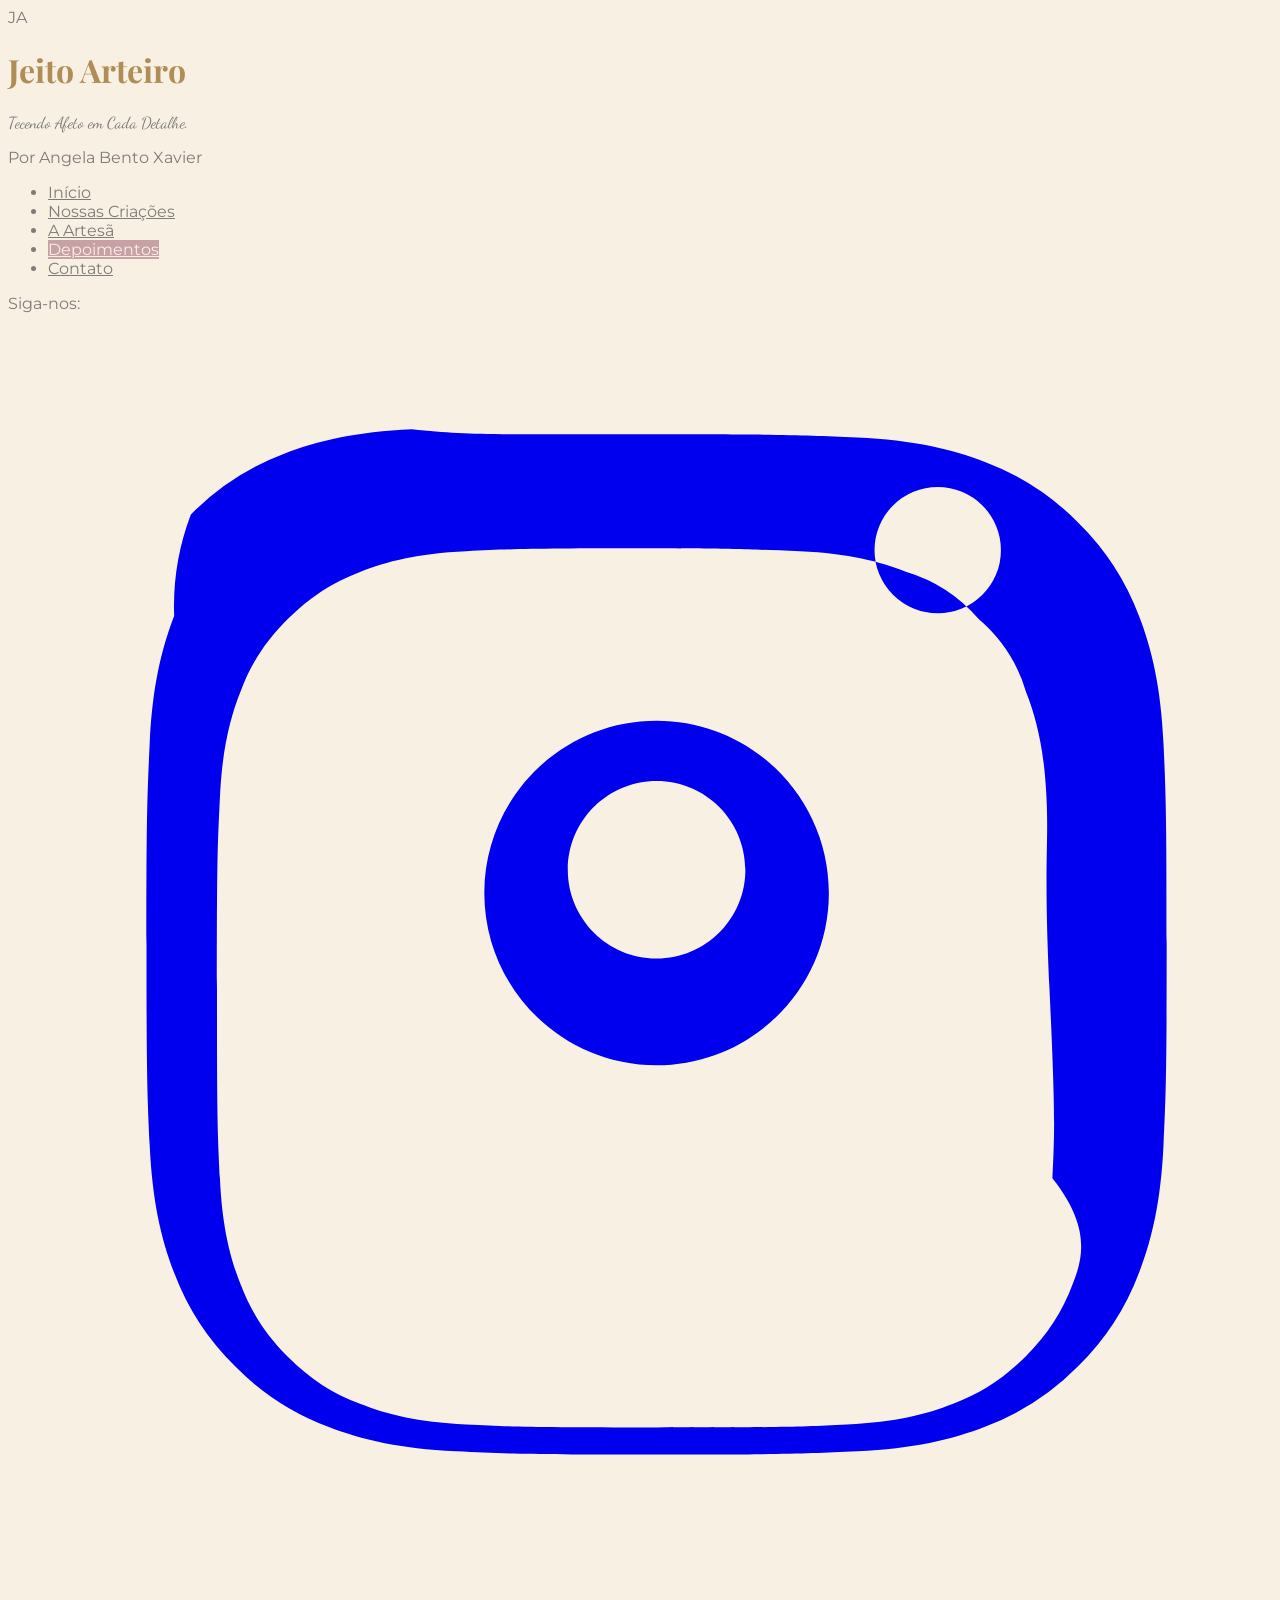
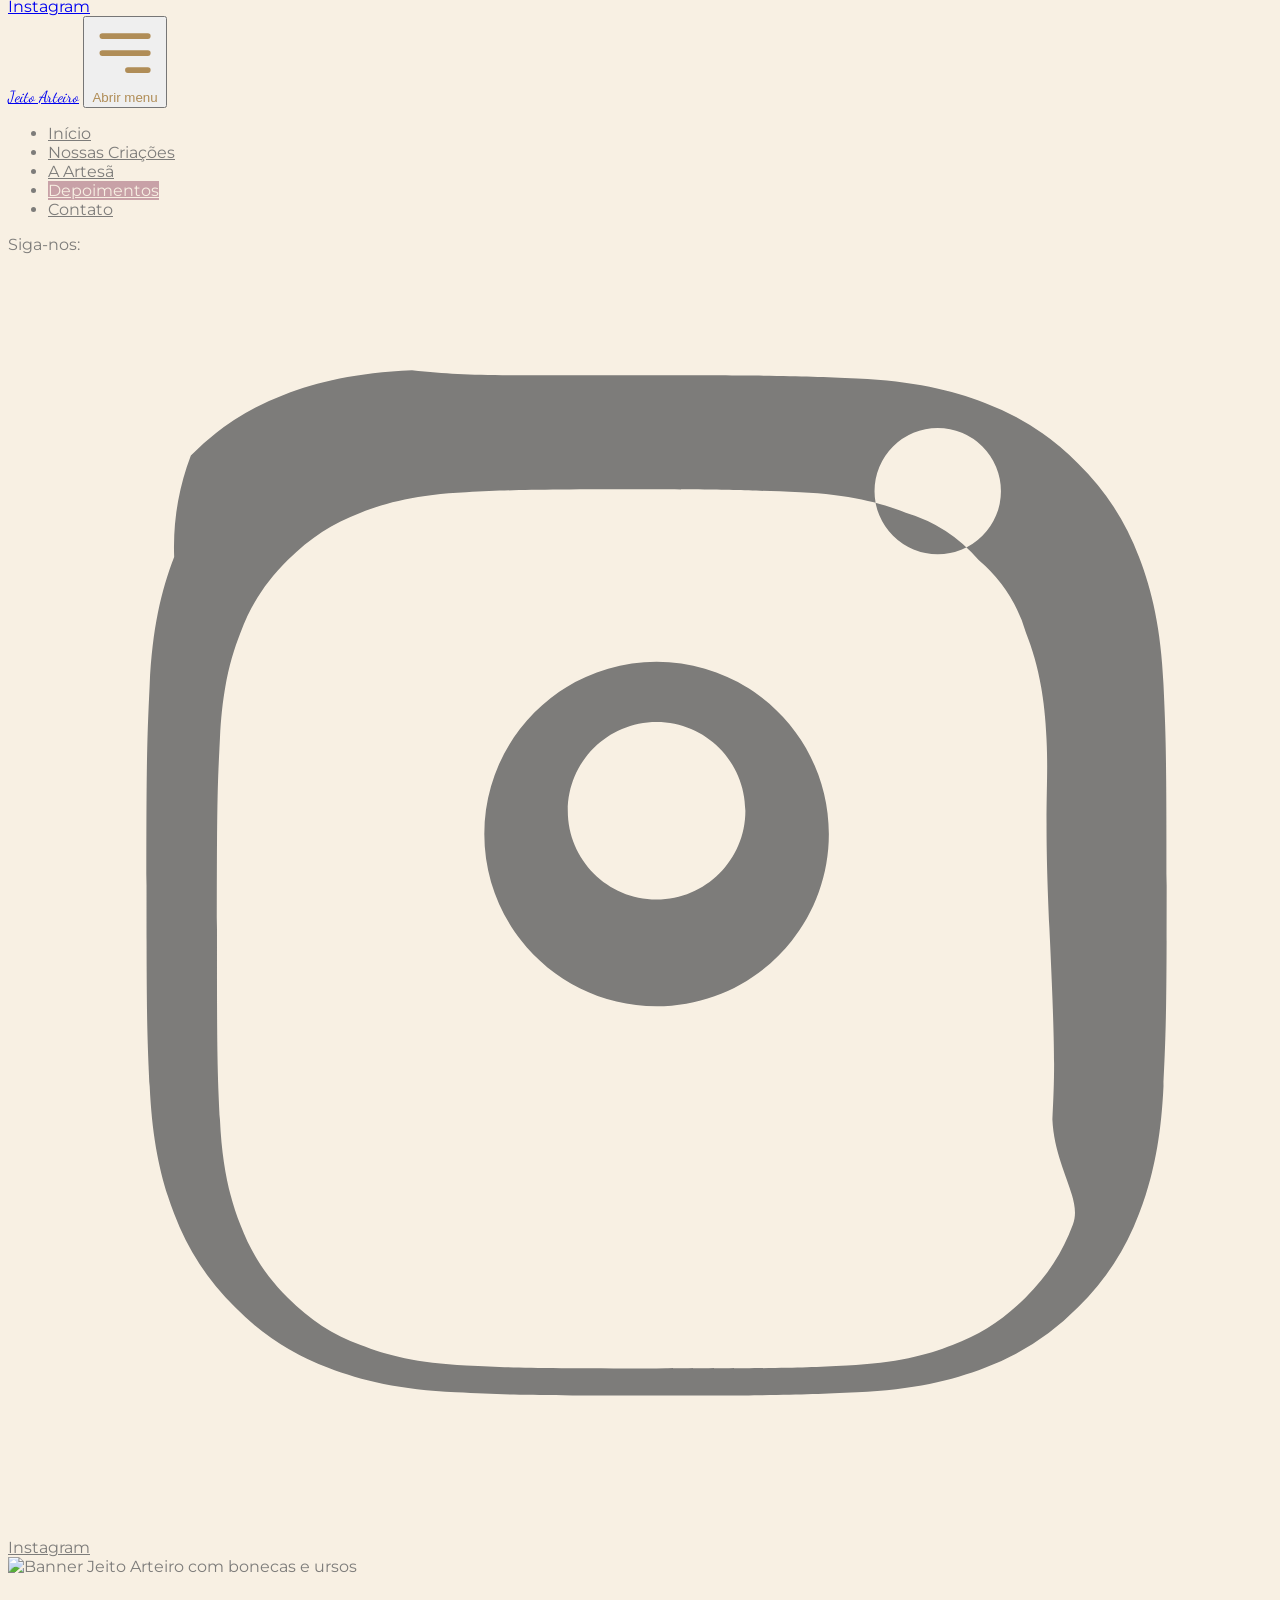
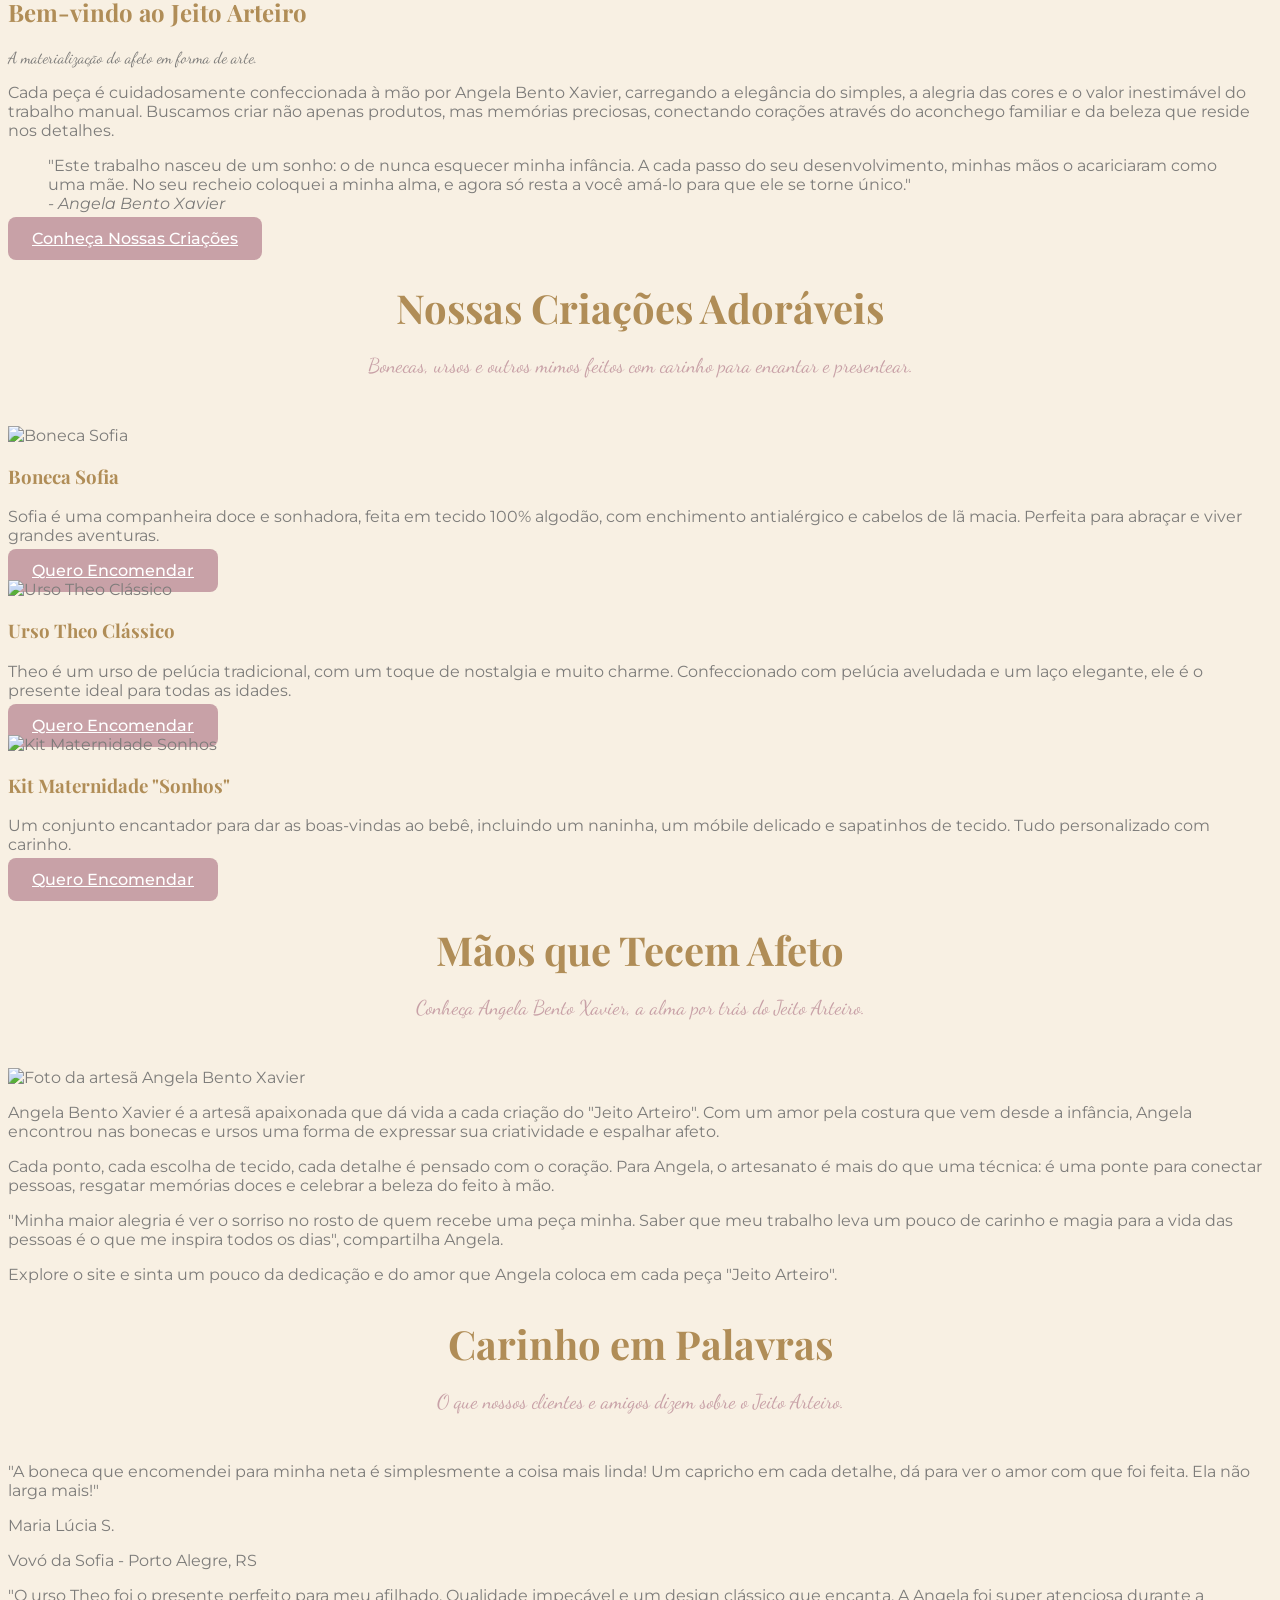
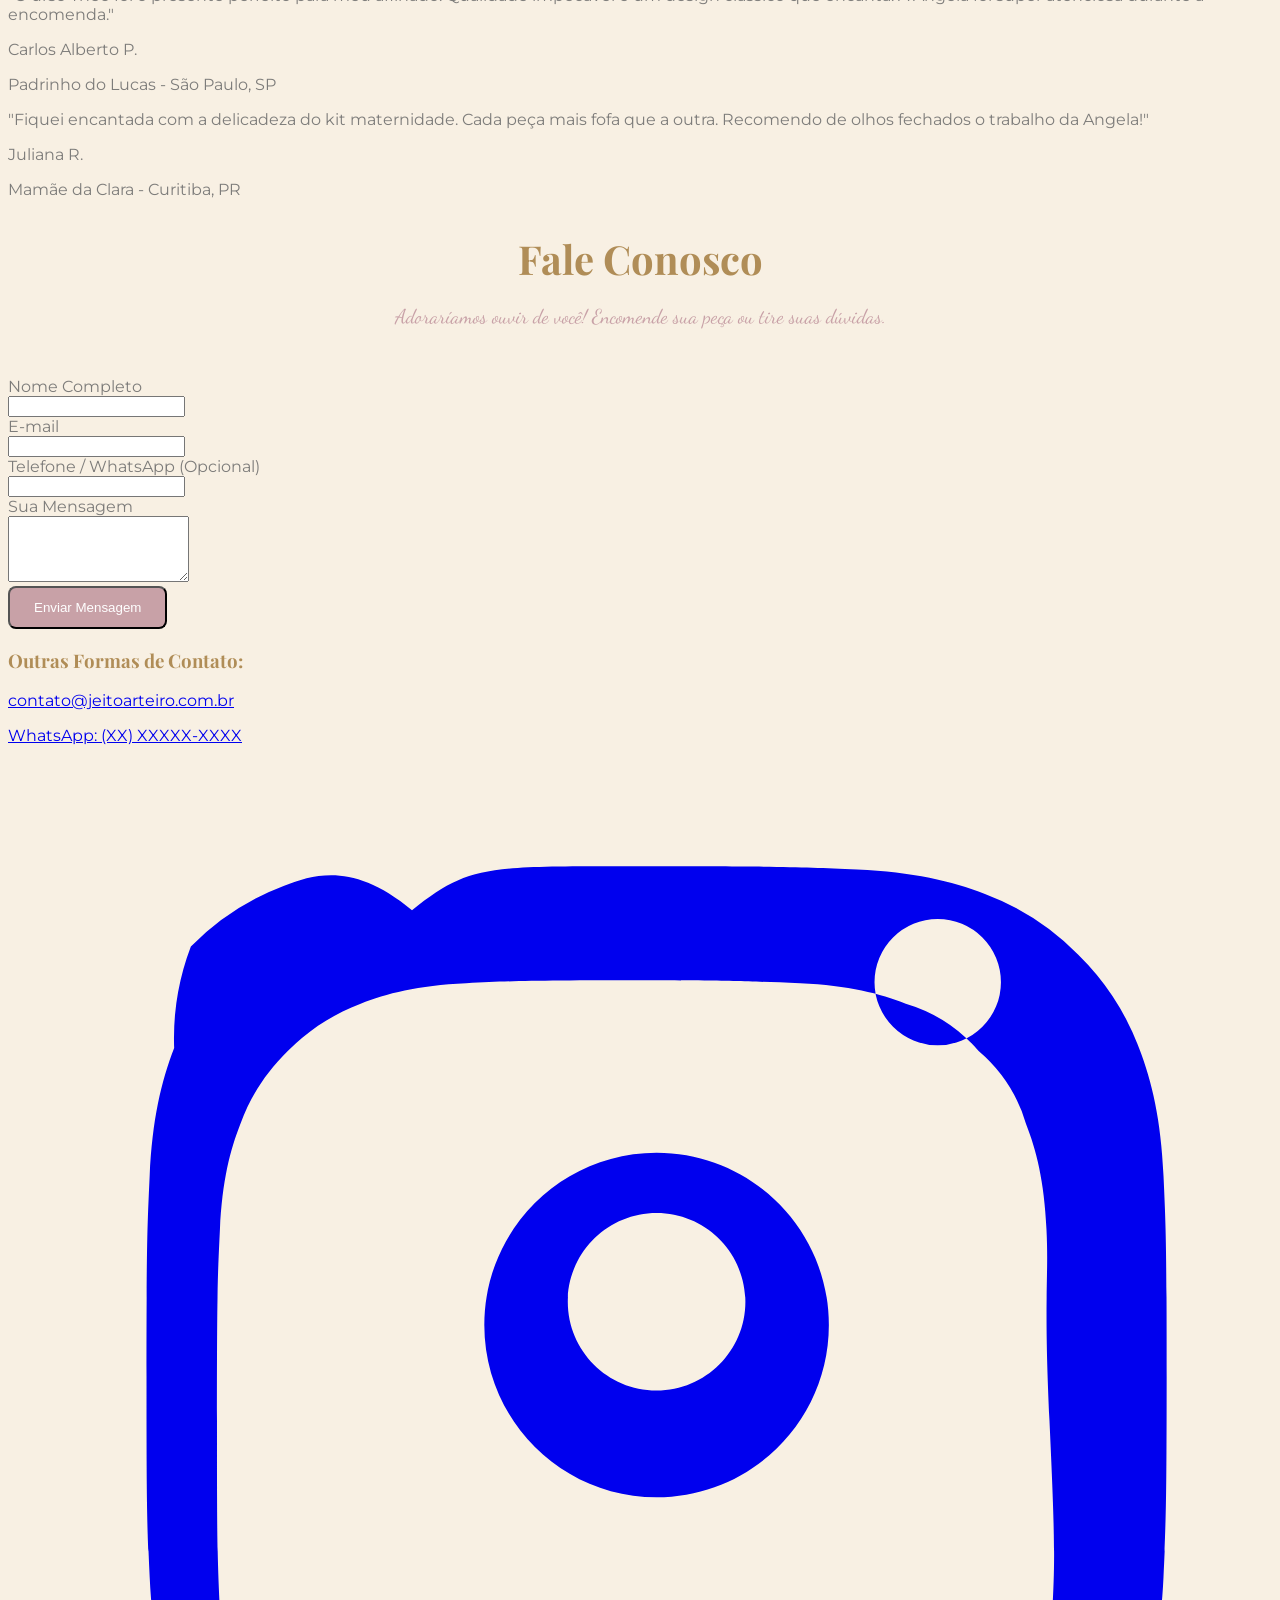
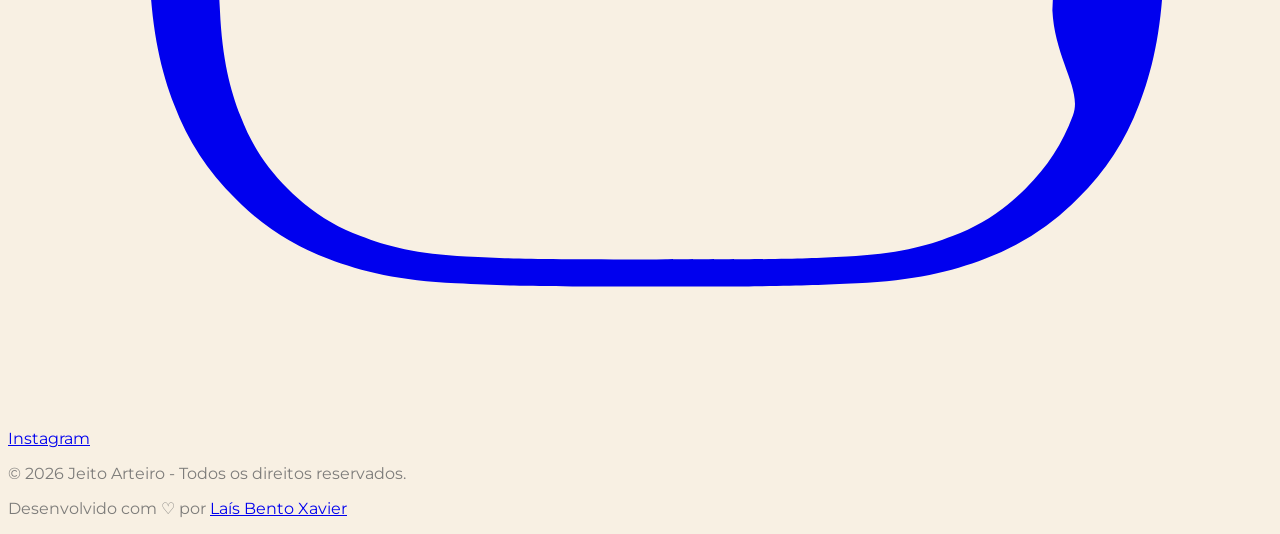
==== index.html @ 5d50281d "Update index.html" ====
<!DOCTYPE html>
<html lang="pt-br" class="scroll-smooth">
<head>
    <meta charset="UTF-8">
    <meta name="viewport" content="width=device-width, initial-scale=1.0">
    <title>Jeito Arteiro - Por Angela Bento Xavier</title>
    <script src="https://cdn.tailwindcss.com"></script>
    <link rel="preconnect" href="https://fonts.googleapis.com">
    <link rel="preconnect" href="https://fonts.gstatic.com" crossorigin>
    <link href="https://fonts.googleapis.com/css2?family=Dancing+Script:wght@400;700&family=Montserrat:wght@300;400;500;700&family=Playfair+Display:ital,wght@0,400;0,700;1,400&display=swap" rel="stylesheet">
    <style>
        body {
            background-color: #F8F0E3; /* Off-White Suave */
            color: #7D7C7A; /* Cinza Aconchegante */
            font-family: 'Montserrat', sans-serif;
        }
        h1, h2, h3, h4, h5, h6 {
            font-family: 'Playfair Display', serif;
            color: #B08D57; /* Dourado Queimado */
        }
        .font-dancing {
            font-family: 'Dancing Script', cursive;
        }
        .active-nav {
            background-color: #C8A1A7; /* Rosa Antigo */
            color: #F8F0E3 !important; /* Off-White Suave para o texto do link ativo */
        }
        .active-nav:hover {
            color: #FFFFFF !important; /* Branco para hover no link ativo */
        }
        nav a {
             color: #7D7C7A; /* Cinza Aconchegante para links do menu */
        }
        nav a:hover {
            background-color: #E1C5C8; /* Um tom mais claro de Rosa Antigo para hover */
            color: #FFFFFF; /* Branco para texto do link em hover */
        }
        .btn-primary {
            background-color: #C8A1A7; /* Rosa Antigo */
            color: #FFFFFF;
            padding: 0.75rem 1.5rem;
            border-radius: 0.5rem;
            transition: background-color 0.3s ease;
            font-weight: 500;
        }
        .btn-primary:hover {
            background-color: #B08D57; /* Dourado Queimado */
        }
        .section-title {
            font-size: 2.5rem; /* 40px */
            font-weight: bold;
            text-align: center;
            margin-bottom: 1rem; /* 16px */
        }
        .section-subtitle {
            font-size: 1.25rem; /* 20px */
            text-align: center;
            max-width: 42rem; /* max-w-2xl */
            margin-left: auto;
            margin-right: auto;
            margin-bottom: 3rem; /* 48px */
            color: #C8A1A7; /* Rosa Antigo para subtítulos */
            font-family: 'Dancing Script', cursive;
        }
        /* Estilo para o botão do menu mobile */
        #mobile-menu-button {
            color: #B08D57; /* Dourado Queimado */
        }
    </style>
</head>
<body class="flex flex-col min-h-screen">

    <header class="bg-[#F8F0E3] shadow-lg fixed top-0 left-0 w-64 h-screen p-5 hidden lg:flex lg:flex-col z-50">
        <div class="text-center mb-8">
            <div class="w-24 h-24 bg-[#C8A1A7] rounded-full flex items-center justify-center mx-auto mb-2">
                <span class="text-4xl font-bold text-white font-serif">JA</span>
            </div>
            <h1 class="text-3xl font-bold text-[#B08D57]">Jeito Arteiro</h1>
            <p class="text-sm text-[#7D7C7A] font-dancing">Tecendo Afeto em Cada Detalhe.</p>
            <p class="text-xs text-[#C8A1A7]">Por Angela Bento Xavier</p>
        </div>

        <nav id="desktop-nav" class="flex-grow">
            <ul class="space-y-2">
                <li><a href="#inicio" class="block py-2.5 px-4 rounded-lg transition-all duration-300">Início</a></li>
                <li><a href="#criacoes" class="block py-2.5 px-4 rounded-lg transition-all duration-300">Nossas Criações</a></li>
                <li><a href="#a-artesa" class="block py-2.5 px-4 rounded-lg transition-all duration-300">A Artesã</a></li>
                <li><a href="#depoimentos" class="block py-2.5 px-4 rounded-lg transition-all duration-300">Depoimentos</a></li>
                <li><a href="#contato" class="block py-2.5 px-4 rounded-lg transition-all duration-300">Contato</a></li>
            </ul>
        </nav>

        <div class="mt-auto text-center">
            <p class="text-xs text-[#7D7C7A] mb-2">Siga-nos:</p>
            <div class="flex justify-center space-x-3">
                <a href="#" target="_blank" class="text-[#C8A1A7] hover:text-[#B08D57]">
                    <svg class="w-6 h-6" fill="currentColor" viewBox="0 0 24 24" aria-hidden="true"><path fill-rule="evenodd" d="M12.315 2c2.43 0 2.784.013 3.808.06 1.064.049 1.791.218 2.427.465a4.902 4.902 0 011.772 1.153 4.902 4.902 0 011.153 1.772c.247.636.416 1.363.465 2.427.048 1.024.06 1.378.06 3.808s-.012 2.784-.06 3.808c-.049 1.064-.218 1.791-.465 2.427a4.902 4.902 0 01-1.153 1.772 4.902 4.902 0 01-1.772 1.153c-.636.247-1.363.416-2.427.465-1.024.048-1.378.06-3.808.06s-2.784-.012-3.808-.06c-1.064-.049-1.791-.218-2.427-.465a4.902 4.902 0 01-1.772-1.153 4.902 4.902 0 01-1.153-1.772c-.247-.636-.416-1.363-.465-2.427-.048-1.024-.06-1.378-.06-3.808s.012-2.784.06-3.808c.049-1.064.218-1.791.465-2.427A4.902 4.902 0 013.472 3.522a4.902 4.902 0 011.772-1.153c.636-.247 1.363-.416 2.427-.465C8.7 2.013 9.054 2 11.485 2h.83zm0 2.163c-2.387 0-2.674.01-3.615.056-.926.042-1.517.196-2.004.388-.533.204-.96.476-1.384.9s-.702.851-.9 1.384c-.192.487-.346 1.078-.388 2.004-.046.941-.056 1.228-.056 3.615s.01 2.674.056 3.615c.042.926.196 1.517.388 2.004.204.533.476.96.9 1.384s.851.702 1.384.9c.487.192 1.078.346 2.004.388.941.046 1.228.056 3.615.056s2.674-.01 3.615-.056c.926-.042 1.517-.196 2.004-.388.533-.204.96-.476 1.384-.9s.702-.851.9-1.384c.192-.487.346-1.078-.388-2.004.046-.941.056-1.228-.056-3.615s-.01-2.674-.056-3.615c-.042-.926-.196-1.517-.388-2.004a2.904 2.904 0 00-.9-1.384 2.904 2.904 0 00-1.384-.9c-.487-.192-1.078-.346-2.004-.388C13.754 4.172 13.47 4.163 11.085 4.163h.83zm0 9.817c-1.807 0-3.271-1.464-3.271-3.271s1.464-3.271 3.271-3.271 3.271 1.464 3.271 3.271-1.464 3.271-3.271 3.271zm0-5.398c-.93 0-1.686.756-1.686 1.686s.756 1.686 1.686 1.686 1.686-.756 1.686-1.686-.756-1.686-1.686-1.686zm5.338-3.183a1.2 1.2 0 110-2.4 1.2 1.2 0 010 2.4z" clip-rule="evenodd" /></svg>
                    <span class="sr-only">Instagram</span>
                </a>
                </div>
        </div>
    </header>

    <div class="lg:hidden fixed top-0 left-0 right-0 bg-[#F8F0E3] shadow-md p-4 flex justify-between items-center z-50">
        <a href="#inicio" class="text-2xl font-bold text-[#B08D57] font-dancing">Jeito Arteiro</a>
        <button id="mobile-menu-button" class="p-2 rounded-md focus:outline-none focus:ring-2 focus:ring-inset focus:ring-[#C8A1A7]">
            <svg class="h-6 w-6" stroke="currentColor" fill="none" viewBox="0 0 24 24">
                <path stroke-linecap="round" stroke-linejoin="round" stroke-width="2" d="M4 6h16M4 12h16m-7 6h7" />
            </svg>
            <span class="sr-only">Abrir menu</span>
        </button>
    </div>

    <nav id="mobile-menu" class="hidden lg:hidden fixed inset-0 bg-[#F8F0E3]/95 backdrop-blur-sm z-40 pt-20">
        <ul class="space-y-3 px-5">
            <li><a href="#inicio" class="block text-lg py-2 px-4 rounded-lg hover:bg-[#C8A1A7] hover:text-white">Início</a></li>
            <li><a href="#criacoes" class="block text-lg py-2 px-4 rounded-lg hover:bg-[#C8A1A7] hover:text-white">Nossas Criações</a></li>
            <li><a href="#a-artesa" class="block text-lg py-2 px-4 rounded-lg hover:bg-[#C8A1A7] hover:text-white">A Artesã</a></li>
            <li><a href="#depoimentos" class="block text-lg py-2 px-4 rounded-lg hover:bg-[#C8A1A7] hover:text-white">Depoimentos</a></li>
            <li><a href="#contato" class="block text-lg py-2 px-4 rounded-lg hover:bg-[#C8A1A7] hover:text-white">Contato</a></li>
        </ul>
        <div class="absolute bottom-10 left-0 right-0 text-center">
            <p class="text-xs text-[#7D7C7A] mb-2">Siga-nos:</p>
            <div class="flex justify-center space-x-4">
                <a href="#" target="_blank" class="text-[#C8A1A7] hover:text-[#B08D57]">
                    <svg class="w-7 h-7" fill="currentColor" viewBox="0 0 24 24" aria-hidden="true"><path fill-rule="evenodd" d="M12.315 2c2.43 0 2.784.013 3.808.06 1.064.049 1.791.218 2.427.465a4.902 4.902 0 011.772 1.153 4.902 4.902 0 011.153 1.772c.247.636.416 1.363.465 2.427.048 1.024.06 1.378.06 3.808s-.012 2.784-.06 3.808c-.049 1.064-.218 1.791-.465 2.427a4.902 4.902 0 01-1.153 1.772 4.902 4.902 0 01-1.772 1.153c-.636.247-1.363.416-2.427.465-1.024.048-1.378.06-3.808.06s-2.784-.012-3.808-.06c-1.064-.049-1.791-.218-2.427-.465a4.902 4.902 0 01-1.772-1.153 4.902 4.902 0 01-1.153-1.772c-.247-.636-.416-1.363-.465-2.427-.048-1.024-.06-1.378-.06-3.808s.012-2.784.06-3.808c.049-1.064.218-1.791.465-2.427A4.902 4.902 0 013.472 3.522a4.902 4.902 0 011.772-1.153c.636-.247 1.363-.416 2.427-.465C8.7 2.013 9.054 2 11.485 2h.83zm0 2.163c-2.387 0-2.674.01-3.615.056-.926.042-1.517.196-2.004.388-.533.204-.96.476-1.384.9s-.702.851-.9 1.384c-.192.487-.346 1.078-.388 2.004-.046.941-.056 1.228-.056 3.615s.01 2.674.056 3.615c.042.926.196 1.517.388 2.004.204.533.476.96.9 1.384s.851.702 1.384.9c.487.192 1.078.346 2.004.388.941.046 1.228.056 3.615.056s2.674-.01 3.615-.056c.926-.042 1.517-.196 2.004-.388.533-.204.96-.476 1.384-.9s.702-.851.9-1.384c.192-.487-.346-1.078-.388-2.004.046-.941.056-1.228-.056-3.615s-.01-2.674-.056-3.615c-.042-.926-.196-1.517-.388-2.004a2.904 2.904 0 00-.9-1.384 2.904 2.904 0 00-1.384-.9c-.487-.192-1.078-.346-2.004-.388C13.754 4.172 13.47 4.163 11.085 4.163h.83zm0 9.817c-1.807 0-3.271-1.464-3.271-3.271s1.464-3.271 3.271-3.271 3.271 1.464 3.271 3.271-1.464 3.271-3.271 3.271zm0-5.398c-.93 0-1.686.756-1.686 1.686s.756 1.686 1.686 1.686 1.686-.756 1.686-1.686-.756-1.686-1.686-1.686zm5.338-3.183a1.2 1.2 0 110-2.4 1.2 1.2 0 010 2.4z" clip-rule="evenodd" /></svg>
                    <span class="sr-only">Instagram</span>
                </a>
            </div>
        </div>
    </nav>

    <main class="flex-1 lg:ml-64 pt-20 lg:pt-10 p-4 md:p-10">

        <section id="inicio" class="min-h-screen flex flex-col justify-center items-center text-center py-16">
            <div class="max-w-3xl">
                <img src="https://placehold.co/800x400/FADCD9/B08D57?text=Banner+Jeito+Arteiro" alt="Banner Jeito Arteiro com bonecas e ursos" class="w-full max-w-xl mx-auto rounded-lg shadow-xl mb-10">

                <h2 class="text-5xl md:text-6xl font-bold text-[#B08D57]">Bem-vindo ao Jeito Arteiro</h2>
                <p class="text-2xl md:text-3xl text-[#C8A1A7] mt-4 font-dancing">A materialização do afeto em forma de arte.</p>
                <p class="mt-8 text-lg leading-relaxed">
                    Cada peça é cuidadosamente confeccionada à mão por Angela Bento Xavier, carregando a elegância do simples, a alegria das cores e o valor inestimável do trabalho manual. Buscamos criar não apenas produtos, mas memórias preciosas, conectando corações através do aconchego familiar e da beleza que reside nos detalhes.
                </p>
                <blockquote class="mt-8 text-lg italic leading-relaxed border-l-4 border-[#C8A1A7] pl-4">
                    "Este trabalho nasceu de um sonho: o de nunca esquecer minha infância. A cada passo do seu desenvolvimento, minhas mãos o acariciaram como uma mãe. No seu recheio coloquei a minha alma, e agora só resta a você amá-lo para que ele se torne único." <br> <cite class="font-semibold not-italic">- Angela Bento Xavier</cite>
                </blockquote>
                <div class="mt-12">
                    <a href="#criacoes" class="btn-primary">Conheça Nossas Criações</a>
                </div>
            </div>
        </section>
        
        <section id="criacoes" class="py-20 bg-white/50 rounded-xl">
            <div class="container mx-auto px-4">
                <h2 class="section-title">Nossas Criações Adoráveis</h2>
                <p class="section-subtitle">Bonecas, ursos e outros mimos feitos com carinho para encantar e presentear.</p>
                
                <div class="grid grid-cols-1 sm:grid-cols-2 lg:grid-cols-3 gap-8">
                    <div class="group bg-white p-6 rounded-xl shadow-lg hover:shadow-2xl transition-all duration-300 flex flex-col">
                        <img src="https://placehold.co/400x300/FADCD9/7D7C7A?text=Boneca+Sofia" alt="Boneca Sofia" class="w-full h-64 object-cover rounded-lg mb-4">
                        <h3 class="text-2xl font-bold text-[#B08D57] mb-2">Boneca Sofia</h3>
                        <p class="text-sm text-[#7D7C7A] leading-relaxed flex-grow mb-4">
                            Sofia é uma companheira doce e sonhadora, feita em tecido 100% algodão, com enchimento antialérgico e cabelos de lã macia. Perfeita para abraçar e viver grandes aventuras.
                        </p>
                        <a href="#contato" class="btn-primary text-center mt-auto">Quero Encomendar</a>
                    </div>

                    <div class="group bg-white p-6 rounded-xl shadow-lg hover:shadow-2xl transition-all duration-300 flex flex-col">
                        <img src="https://placehold.co/400x300/B2C2B3/7D7C7A?text=Urso+Theo" alt="Urso Theo Clássico" class="w-full h-64 object-cover rounded-lg mb-4">
                        <h3 class="text-2xl font-bold text-[#B08D57] mb-2">Urso Theo Clássico</h3>
                        <p class="text-sm text-[#7D7C7A] leading-relaxed flex-grow mb-4">
                            Theo é um urso de pelúcia tradicional, com um toque de nostalgia e muito charme. Confeccionado com pelúcia aveludada e um laço elegante, ele é o presente ideal para todas as idades.
                        </p>
                        <a href="#contato" class="btn-primary text-center mt-auto">Quero Encomendar</a>
                    </div>

                    <div class="group bg-white p-6 rounded-xl shadow-lg hover:shadow-2xl transition-all duration-300 flex flex-col">
                        <img src="https://placehold.co/400x300/C8A1A7/FFFFFF?text=Kit+Bebê" alt="Kit Maternidade Sonhos" class="w-full h-64 object-cover rounded-lg mb-4">
                        <h3 class="text-2xl font-bold text-[#B08D57] mb-2">Kit Maternidade "Sonhos"</h3>
                        <p class="text-sm text-[#7D7C7A] leading-relaxed flex-grow mb-4">
                           Um conjunto encantador para dar as boas-vindas ao bebê, incluindo um naninha, um móbile delicado e sapatinhos de tecido. Tudo personalizado com carinho.
                        </p>
                        <a href="#contato" class="btn-primary text-center mt-auto">Quero Encomendar</a>
                    </div>
                    </div>
            </div>
        </section>

        <section id="a-artesa" class="py-20">
            <div class="container mx-auto px-4">
                <h2 class="section-title">Mãos que Tecem Afeto</h2>
                <p class="section-subtitle">Conheça Angela Bento Xavier, a alma por trás do Jeito Arteiro.</p>
                
                <div class="flex flex-col lg:flex-row items-center gap-10">
                    <div class="lg:w-1/3">
                        <img src="https://placehold.co/400x500/E1C5C8/7D7C7A?text=Angela+Xavier" alt="Foto da artesã Angela Bento Xavier" class="rounded-xl shadow-xl w-full max-w-sm mx-auto">
                    </div>
                    <div class="lg:w-2/3 text-lg leading-relaxed">
                        <p class="mb-4">
                            Angela Bento Xavier é a artesã apaixonada que dá vida a cada criação do "Jeito Arteiro". Com um amor pela costura que vem desde a infância, Angela encontrou nas bonecas e ursos uma forma de expressar sua criatividade e espalhar afeto.
                        </p>
                        <p class="mb-4">
                            Cada ponto, cada escolha de tecido, cada detalhe é pensado com o coração. Para Angela, o artesanato é mais do que uma técnica: é uma ponte para conectar pessoas, resgatar memórias doces e celebrar a beleza do feito à mão.
                        </p>
                        <p class="mb-4">
                            "Minha maior alegria é ver o sorriso no rosto de quem recebe uma peça minha. Saber que meu trabalho leva um pouco de carinho e magia para a vida das pessoas é o que me inspira todos os dias", compartilha Angela.
                        </p>
                        <p>
                            Explore o site e sinta um pouco da dedicação e do amor que Angela coloca em cada peça "Jeito Arteiro".
                        </p>
                    </div>
                </div>
            </div>
        </section>

        <section id="depoimentos" class="py-20 bg-white/50 rounded-xl">
            <div class="container mx-auto px-4">
                <h2 class="section-title">Carinho em Palavras</h2>
                <p class="section-subtitle">O que nossos clientes e amigos dizem sobre o Jeito Arteiro.</p>

                <div class="grid grid-cols-1 md:grid-cols-2 lg:grid-cols-3 gap-8">
                    <div class="bg-white p-8 rounded-xl shadow-lg text-center">
                        <p class="text-lg italic text-[#7D7C7A] mb-6">
                            "A boneca que encomendei para minha neta é simplesmente a coisa mais linda! Um capricho em cada detalhe, dá para ver o amor com que foi feita. Ela não larga mais!"
                        </p>
                        <p class="font-semibold text-[#B08D57]">Maria Lúcia S.</p>
                        <p class="text-sm text-[#C8A1A7]">Vovó da Sofia - Porto Alegre, RS</p>
                    </div>

                    <div class="bg-white p-8 rounded-xl shadow-lg text-center">
                        <p class="text-lg italic text-[#7D7C7A] mb-6">
                            "O urso Theo foi o presente perfeito para meu afilhado. Qualidade impecável e um design clássico que encanta. A Angela foi super atenciosa durante a encomenda."
                        </p>
                        <p class="font-semibold text-[#B08D57]">Carlos Alberto P.</p>
                        <p class="text-sm text-[#C8A1A7]">Padrinho do Lucas - São Paulo, SP</p>
                    </div>

                    <div class="bg-white p-8 rounded-xl shadow-lg text-center">
                        <p class="text-lg italic text-[#7D7C7A] mb-6">
                            "Fiquei encantada com a delicadeza do kit maternidade. Cada peça mais fofa que a outra. Recomendo de olhos fechados o trabalho da Angela!"
                        </p>
                        <p class="font-semibold text-[#B08D57]">Juliana R.</p>
                        <p class="text-sm text-[#C8A1A7]">Mamãe da Clara - Curitiba, PR</p>
                    </div>
                     </div>
            </div>
        </section>

        <section id="contato" class="py-20">
            <div class="container mx-auto px-4">
                <h2 class="section-title">Fale Conosco</h2>
                <p class="section-subtitle">Adoraríamos ouvir de você! Encomende sua peça ou tire suas dúvidas.</p>

                <div class="max-w-2xl mx-auto bg-white/70 p-8 rounded-xl shadow-xl">
                    <form action="#" method="POST"> <div class="grid grid-cols-1 gap-y-6 gap-x-4 sm:grid-cols-2">
                            <div class="sm:col-span-2">
                                <label for="name" class="block text-sm font-medium text-[#B08D57]">Nome Completo</label>
                                <div class="mt-1">
                                    <input type="text" name="name" id="name" autocomplete="name" required class="py-3 px-4 block w-full shadow-sm focus:ring-[#C8A1A7] focus:border-[#C8A1A7] border-gray-300 rounded-md">
                                </div>
                            </div>
                            <div class="sm:col-span-2">
                                <label for="email" class="block text-sm font-medium text-[#B08D57]">E-mail</label>
                                <div class="mt-1">
                                    <input id="email" name="email" type="email" autocomplete="email" required class="py-3 px-4 block w-full shadow-sm focus:ring-[#C8A1A7] focus:border-[#C8A1A7] border-gray-300 rounded-md">
                                </div>
                            </div>
                            <div class="sm:col-span-2">
                                <label for="phone_number" class="block text-sm font-medium text-[#B08D57]">Telefone / WhatsApp (Opcional)</label>
                                <div class="mt-1">
                                    <input type="text" name="phone_number" id="phone_number" autocomplete="tel" class="py-3 px-4 block w-full shadow-sm focus:ring-[#C8A1A7] focus:border-[#C8A1A7] border-gray-300 rounded-md">
                                </div>
                            </div>
                            <div class="sm:col-span-2">
                                <label for="message" class="block text-sm font-medium text-[#B08D57]">Sua Mensagem</label>
                                <div class="mt-1">
                                    <textarea id="message" name="message" rows="4" required class="py-3 px-4 block w-full shadow-sm focus:ring-[#C8A1A7] focus:border-[#C8A1A7] border-gray-300 rounded-md"></textarea>
                                </div>
                            </div>
                        </div>
                        <div class="mt-8 text-right">
                            <button type="submit" class="btn-primary">
                                Enviar Mensagem
                            </button>
                        </div>
                    </form>
                    
                    <div class="mt-12 text-center">
                        <h3 class="text-xl font-semibold text-[#B08D57] mb-3">Outras Formas de Contato:</h3>
                        <p class="text-lg mb-2">
                            <a href="mailto:contato@jeitoarteiro.com.br" class="hover:text-[#C8A1A7]">contato@jeitoarteiro.com.br</a> </p>
                        <p class="text-lg mb-4">
                            <a href="https://wa.me/55XXXXXXXXXXX" target="_blank" class="hover:text-[#C8A1A7]">WhatsApp: (XX) XXXXX-XXXX</a> </p>
                        <div class="flex justify-center space-x-4">
                            <a href="#" target="_blank" class="text-[#C8A1A7] hover:text-[#B08D57]">
                                <svg class="w-8 h-8" fill="currentColor" viewBox="0 0 24 24" aria-hidden="true"><path fill-rule="evenodd" d="M12.315 2c2.43 0 2.784.013 3.808.06 1.064.049 1.791.218 2.427.465a4.902 4.902 0 011.772 1.153 4.902 4.902 0 011.153 1.772c.247.636.416 1.363.465 2.427.048 1.024.06 1.378.06 3.808s-.012 2.784-.06 3.808c-.049 1.064-.218 1.791-.465 2.427a4.902 4.902 0 01-1.153 1.772 4.902 4.902 0 01-1.772 1.153c-.636.247-1.363.416-2.427.465-1.024.048-1.378.06-3.808.06s-2.784-.012-3.808-.06c-1.064-.049-1.791-.218-2.427-.465a4.902 4.902 0 01-1.772-1.153 4.902 4.902 0 01-1.153-1.772c-.247-.636-.416-1.363-.465-2.427-.048-1.024-.06-1.378-.06-3.808s.012-2.784.06-3.808c.049-1.064.218-1.791.465-2.427A4.902 4.902 0 013.472 3.522a4.902 4.902 0 011.772-1.153c.636-.247 1.363-.416 2.427.465C8.7 2.013 9.054 2 11.485 2h.83zm0 2.163c-2.387 0-2.674.01-3.615.056-.926.042-1.517.196-2.004.388-.533.204-.96.476-1.384.9s-.702.851-.9 1.384c-.192.487-.346 1.078-.388 2.004-.046.941-.056 1.228-.056 3.615s.01 2.674.056 3.615c.042.926.196 1.517.388 2.004.204.533.476.96.9 1.384s.851.702 1.384.9c.487.192 1.078.346 2.004.388.941.046 1.228.056 3.615.056s2.674-.01 3.615-.056c.926-.042 1.517-.196 2.004-.388.533-.204.96-.476 1.384-.9s.702-.851.9-1.384c.192-.487-.346-1.078-.388-2.004.046-.941.056-1.228-.056-3.615s-.01-2.674-.056-3.615c-.042-.926-.196-1.517-.388-2.004a2.904 2.904 0 00-.9-1.384 2.904 2.904 0 00-1.384-.9c-.487-.192-1.078-.346-2.004-.388C13.754 4.172 13.47 4.163 11.085 4.163h.83zm0 9.817c-1.807 0-3.271-1.464-3.271-3.271s1.464-3.271 3.271-3.271 3.271 1.464 3.271 3.271-1.464 3.271-3.271 3.271zm0-5.398c-.93 0-1.686.756-1.686 1.686s.756 1.686 1.686 1.686 1.686-.756 1.686-1.686-.756-1.686-1.686-1.686zm5.338-3.183a1.2 1.2 0 110-2.4 1.2 1.2 0 010 2.4z" clip-rule="evenodd" /></svg>
                                <span class="sr-only">Instagram</span>
                            </a>
                             </div>
                    </div>
                </div>
            </div>
        </section>
        
    </main>

    <footer class="bg-[#E1C5C8] text-white text-center p-6 mt-auto">
        <p>&copy; <span id="currentYear"></span> Jeito Arteiro - Todos os direitos reservados.</p>
        <p class="text-sm">Desenvolvido com ♡ por <a href="#" class="underline hover:text-[#B08D57]">Laís Bento Xavier</a></p> </footer>

<script>
document.addEventListener('DOMContentLoaded', () => {
    // Ano atual no rodapé
    document.getElementById('currentYear').textContent = new Date().getFullYear();

    // Lógica para menu ativo com Intersection Observer
    const sections = document.querySelectorAll('main section[id]'); // Seleciona seções com ID dentro do main
    const navLinksDesktop = document.querySelectorAll('#desktop-nav a');
    const navLinksMobile = document.querySelectorAll('#mobile-menu a');

    const observerOptions = {
        root: null, // Observa em relação ao viewport
        rootMargin: '0px',
        threshold: 0.5 // 50% da seção visível
    };

    const activateLink = (id) => {
        navLinksDesktop.forEach(link => {
            link.classList.remove('active-nav');
            if (link.getAttribute('href') === `#${id}`) {
                link.classList.add('active-nav');
            }
        });
        navLinksMobile.forEach(link => {
            link.classList.remove('active-nav'); // Adapte a classe ativa para mobile se necessário
            if (link.getAttribute('href') === `#${id}`) {
                link.classList.add('active-nav');
            }
        });
    };

    const observer = new IntersectionObserver((entries) => {
        entries.forEach(entry => {
            if (entry.isIntersecting) {
                activateLink(entry.target.getAttribute('id'));
            }
        });
    }, observerOptions);

    sections.forEach(section => {
        observer.observe(section);
    });

    // Lógica para abrir/fechar menu mobile
    const mobileMenuButton = document.getElementById('mobile-menu-button');
    const mobileMenu = document.getElementById('mobile-menu');
    const mainContent = document.querySelector('main'); // Para fechar o menu ao clicar no conteúdo

    if (mobileMenuButton && mobileMenu) {
        mobileMenuButton.addEventListener('click', (event) => {
            event.stopPropagation(); // Impede que o clique se propague para o document
            mobileMenu.classList.toggle('hidden');
        });

        // Fecha o menu se clicar em um link dele
        navLinksMobile.forEach(link => {
            link.addEventListener('click', () => {
                mobileMenu.classList.add('hidden');
            });
        });
        
        // Fecha o menu se clicar fora dele (no conteúdo principal ou no documento)
        const closeMenu = () => {
            if (!mobileMenu.classList.contains('hidden')) {
                mobileMenu.classList.add('hidden');
            }
        };
        
        if(mainContent) mainContent.addEventListener('click', closeMenu);
        document.addEventListener('click', (event) => {
            // Verifica se o clique foi fora do menu e fora do botão que o abre
            if (!mobileMenu.contains(event.target) && !mobileMenuButton.contains(event.target)) {
                closeMenu();
            }
        });
    }

    // Remover a lógica do Chart.js e cópia de cores se não for mais usada.
    // Se você decidir manter uma seção de "Identidade da Marca" em algum lugar, pode reativá-los.
    // Por ora, vou comentar para não dar erro se os elementos não existirem.
    /*
    const colorSwatches = document.querySelectorAll('.color-swatch');
    const toast = document.getElementById('toast');
    
    if (colorSwatches.length > 0 && toast) {
        colorSwatches.forEach(swatch => {
            swatch.addEventListener('click', () => {
                const color = swatch.dataset.color;
                // Usando a forma antiga de copiar para o clipboard por causa de restrições do iframe
                const tempInput = document.createElement('input');
                tempInput.style.position = 'absolute';
                tempInput.style.left = '-9999px';
                tempInput.value = color;
                document.body.appendChild(tempInput);
                tempInput.select();
                try {
                    document.execCommand('copy');
                    toast.textContent = `Cor ${color} copiada!`;
                    toast.classList.remove('opacity-0');
                    setTimeout(() => {
                        toast.classList.add('opacity-0');
                    }, 2000);
                } catch (err) {
                    console.error('Falha ao copiar: ', err);
                    toast.textContent = 'Erro ao copiar.';
                    toast.classList.remove('opacity-0');
                     setTimeout(() => {
                        toast.classList.add('opacity-0');
                    }, 2000);
                }
                document.body.removeChild(tempInput);
            });
        });
    }

    const chartElement = document.getElementById('colorChart');
    if (chartElement) {
        const ctx = chartElement.getContext('2d');
        // ... (código do Chart.js) ...
    }
    */
});
</script>
</body>
</html>
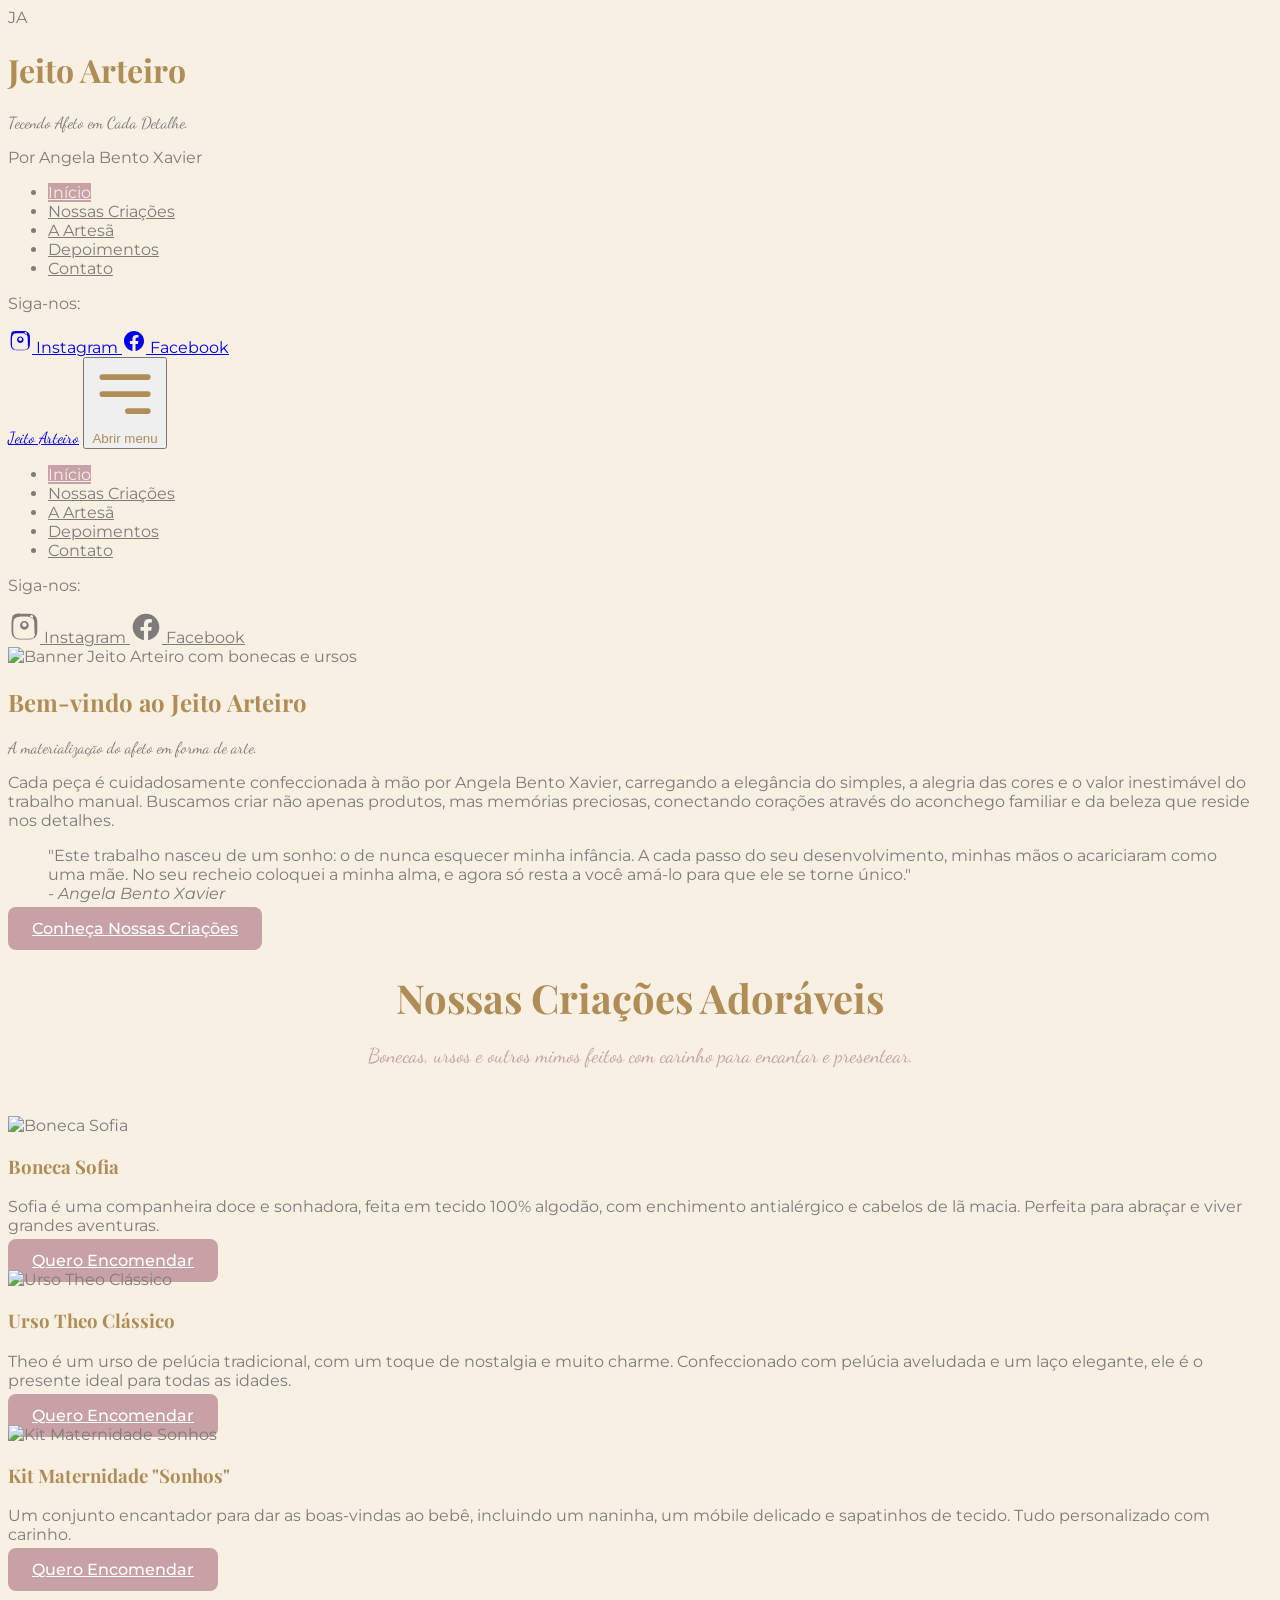
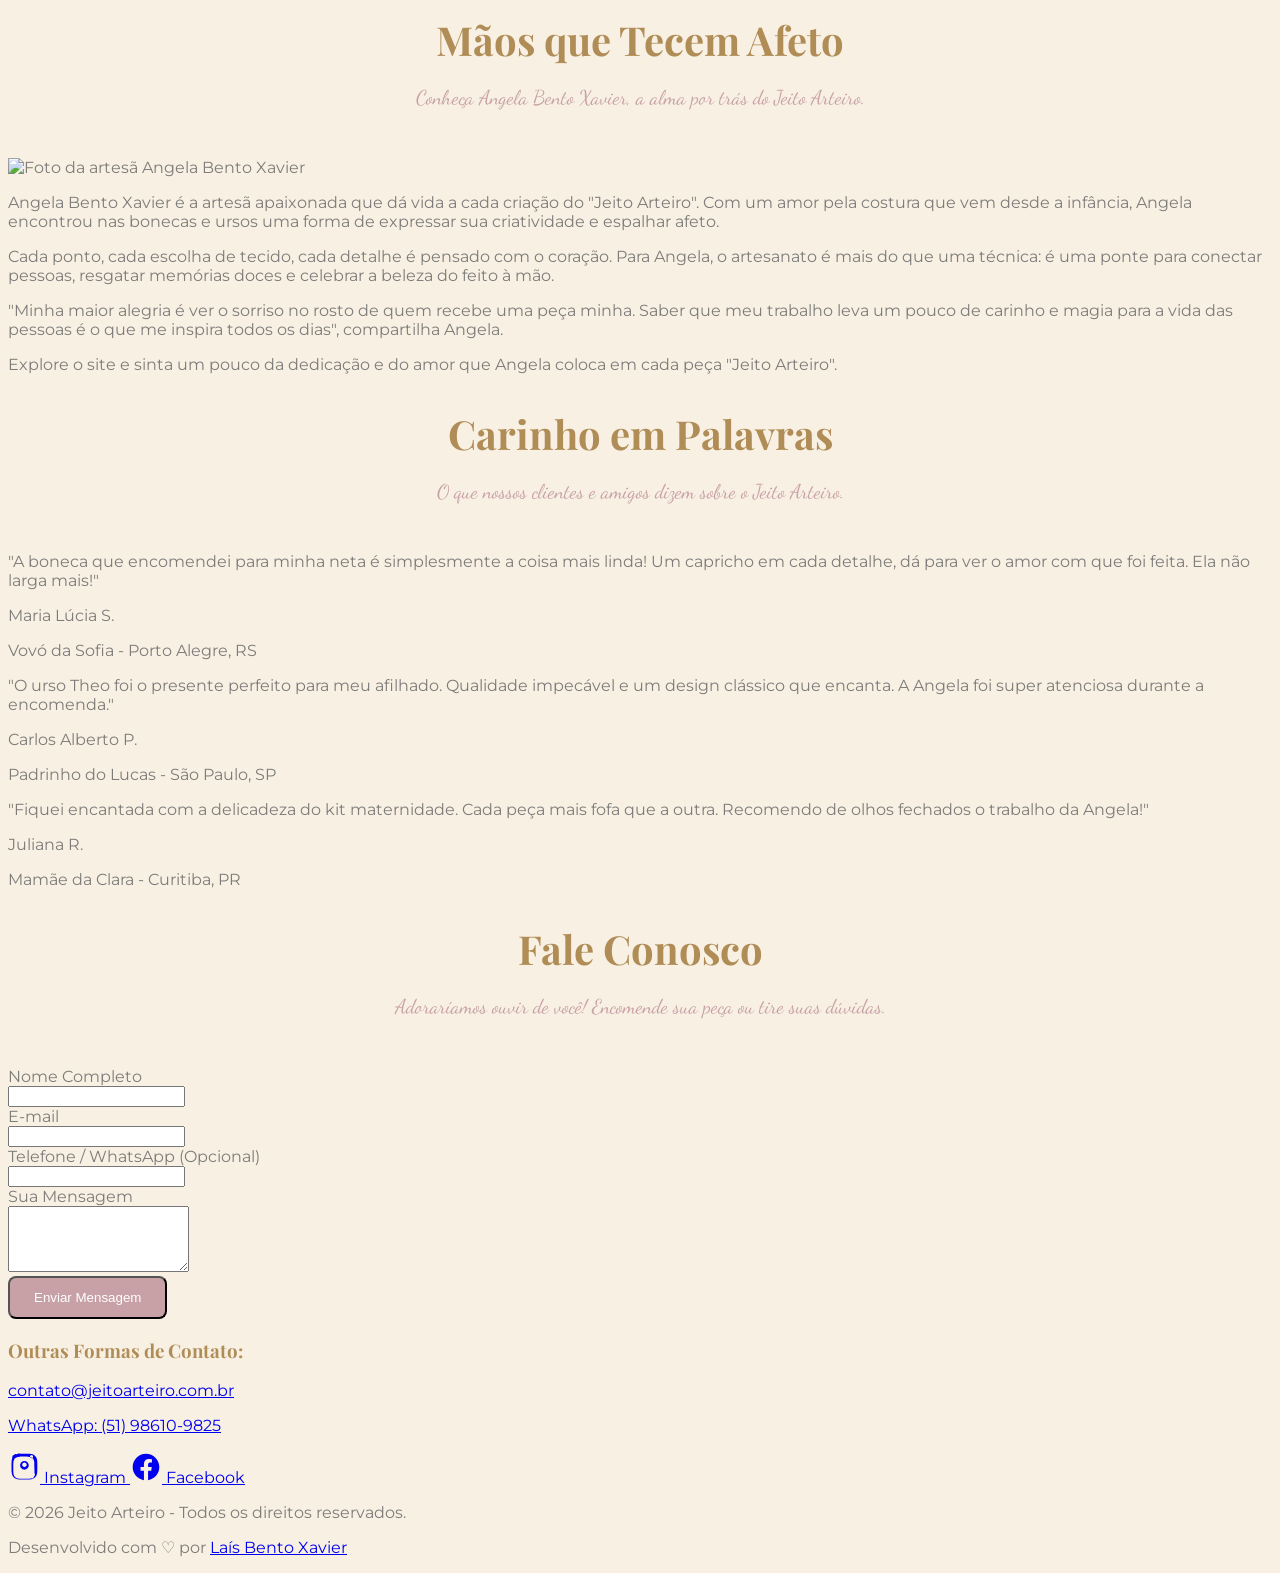
==== commit c1113441: "Update index.html" ====
--- a/index.html
+++ b/index.html
@@ -66,6 +66,14 @@
         #mobile-menu-button {
             color: #B08D57; /* Dourado Queimado */
         }
+        .social-icon svg {
+            width: 1.5rem; /* 24px */
+            height: 1.5rem; /* 24px */
+        }
+        .social-icon-lg svg {
+            width: 2rem; /* 32px */
+            height: 2rem; /* 32px */
+        }
     </style>
 </head>
 <body class="flex flex-col min-h-screen">
@@ -93,17 +101,21 @@
         <div class="mt-auto text-center">
             <p class="text-xs text-[#7D7C7A] mb-2">Siga-nos:</p>
             <div class="flex justify-center space-x-3">
-                <a href="#" target="_blank" class="text-[#C8A1A7] hover:text-[#B08D57]">
-                    <svg class="w-6 h-6" fill="currentColor" viewBox="0 0 24 24" aria-hidden="true"><path fill-rule="evenodd" d="M12.315 2c2.43 0 2.784.013 3.808.06 1.064.049 1.791.218 2.427.465a4.902 4.902 0 011.772 1.153 4.902 4.902 0 011.153 1.772c.247.636.416 1.363.465 2.427.048 1.024.06 1.378.06 3.808s-.012 2.784-.06 3.808c-.049 1.064-.218 1.791-.465 2.427a4.902 4.902 0 01-1.153 1.772 4.902 4.902 0 01-1.772 1.153c-.636.247-1.363.416-2.427.465-1.024.048-1.378.06-3.808.06s-2.784-.012-3.808-.06c-1.064-.049-1.791-.218-2.427-.465a4.902 4.902 0 01-1.772-1.153 4.902 4.902 0 01-1.153-1.772c-.247-.636-.416-1.363-.465-2.427-.048-1.024-.06-1.378-.06-3.808s.012-2.784.06-3.808c.049-1.064.218-1.791.465-2.427A4.902 4.902 0 013.472 3.522a4.902 4.902 0 011.772-1.153c.636-.247 1.363-.416 2.427-.465C8.7 2.013 9.054 2 11.485 2h.83zm0 2.163c-2.387 0-2.674.01-3.615.056-.926.042-1.517.196-2.004.388-.533.204-.96.476-1.384.9s-.702.851-.9 1.384c-.192.487-.346 1.078-.388 2.004-.046.941-.056 1.228-.056 3.615s.01 2.674.056 3.615c.042.926.196 1.517.388 2.004.204.533.476.96.9 1.384s.851.702 1.384.9c.487.192 1.078.346 2.004.388.941.046 1.228.056 3.615.056s2.674-.01 3.615-.056c.926-.042 1.517-.196 2.004-.388.533-.204.96-.476 1.384-.9s.702-.851.9-1.384c.192-.487.346-1.078-.388-2.004.046-.941.056-1.228-.056-3.615s-.01-2.674-.056-3.615c-.042-.926-.196-1.517-.388-2.004a2.904 2.904 0 00-.9-1.384 2.904 2.904 0 00-1.384-.9c-.487-.192-1.078-.346-2.004-.388C13.754 4.172 13.47 4.163 11.085 4.163h.83zm0 9.817c-1.807 0-3.271-1.464-3.271-3.271s1.464-3.271 3.271-3.271 3.271 1.464 3.271 3.271-1.464 3.271-3.271 3.271zm0-5.398c-.93 0-1.686.756-1.686 1.686s.756 1.686 1.686 1.686 1.686-.756 1.686-1.686-.756-1.686-1.686-1.686zm5.338-3.183a1.2 1.2 0 110-2.4 1.2 1.2 0 010 2.4z" clip-rule="evenodd" /></svg>
+                <a href="https://www.instagram.com/jeitoarteiro?igsh=cHNrdjl2cWg0ejRv" target="_blank" rel="noopener noreferrer" class="text-[#C8A1A7] hover:text-[#B08D57] social-icon" aria-label="Instagram">
+                    <svg fill="currentColor" viewBox="0 0 24 24" aria-hidden="true"><path fill-rule="evenodd" d="M12.315 2c2.43 0 2.784.013 3.808.06 1.064.049 1.791.218 2.427.465a4.902 4.902 0 011.772 1.153 4.902 4.902 0 011.153 1.772c.247.636.416 1.363.465 2.427.048 1.024.06 1.378.06 3.808s-.012 2.784-.06 3.808c-.049 1.064-.218 1.791-.465 2.427a4.902 4.902 0 01-1.153 1.772 4.902 4.902 0 01-1.772 1.153c-.636.247-1.363.416-2.427.465-1.024.048-1.378.06-3.808.06s-2.784-.012-3.808-.06c-1.064-.049-1.791-.218-2.427-.465a4.902 4.902 0 01-1.772-1.153 4.902 4.902 0 01-1.153-1.772c-.247-.636-.416-1.363-.465-2.427-.048-1.024-.06-1.378-.06-3.808s.012-2.784.06-3.808c.049-1.064.218-1.791.465-2.427A4.902 4.902 0 013.472 3.522a4.902 4.902 0 011.772-1.153c.636-.247 1.363-.416 2.427-.465C8.7 2.013 9.054 2 11.485 2h.83zm0 2.163c-2.387 0-2.674.01-3.615.056-.926.042-1.517.196-2.004.388-.533.204-.96.476-1.384.9s-.702.851-.9 1.384c-.192.487-.346 1.078-.388 2.004-.046.941-.056 1.228-.056 3.615s.01 2.674.056 3.615c.042.926.196 1.517.388 2.004.204.533.476.96.9 1.384s.851.702 1.384.9c.487.192 1.078.346 2.004.388.941.046 1.228.056 3.615.056s2.674-.01 3.615-.056c.926-.042 1.517-.196 2.004-.388.533-.204.96.476 1.384-.9s.702-.851.9-1.384c.192-.487-.346-1.078-.388-2.004.046-.941.056-1.228-.056-3.615s-.01-2.674-.056-3.615c-.042-.926-.196-1.517-.388-2.004a2.904 2.904 0 00-.9-1.384 2.904 2.904 0 00-1.384-.9c-.487-.192-1.078-.346-2.004-.388C13.754 4.172 13.47 4.163 11.085 4.163h.83zm0 9.817c-1.807 0-3.271-1.464-3.271-3.271s1.464-3.271 3.271-3.271 3.271 1.464 3.271 3.271-1.464 3.271-3.271 3.271zm0-5.398c-.93 0-1.686.756-1.686 1.686s.756 1.686 1.686 1.686 1.686-.756 1.686-1.686-.756-1.686-1.686-1.686zm5.338-3.183a1.2 1.2 0 110-2.4 1.2 1.2 0 010 2.4z" clip-rule="evenodd" /></svg>
                     <span class="sr-only">Instagram</span>
                 </a>
-                </div>
+                <a href="https://www.facebook.com/JeitoArteiro/" target="_blank" rel="noopener noreferrer" class="text-[#C8A1A7] hover:text-[#B08D57] social-icon" aria-label="Facebook">
+                    <svg fill="currentColor" viewBox="0 0 24 24" aria-hidden="true"><path fill-rule="evenodd" d="M22 12c0-5.523-4.477-10-10-10S2 6.477 2 12c0 4.991 3.657 9.128 8.438 9.878v-6.987h-2.54V12h2.54V9.797c0-2.506 1.492-3.89 3.777-3.89 1.094 0 2.238.195 2.238.195v2.46h-1.26c-1.243 0-1.63.771-1.63 1.562V12h2.773l-.443 2.89h-2.33v6.988C18.343 21.128 22 16.991 22 12z" clip-rule="evenodd" /></svg>
+                    <span class="sr-only">Facebook</span>
+                </a>
+            </div>
         </div>
     </header>
 
     <div class="lg:hidden fixed top-0 left-0 right-0 bg-[#F8F0E3] shadow-md p-4 flex justify-between items-center z-50">
         <a href="#inicio" class="text-2xl font-bold text-[#B08D57] font-dancing">Jeito Arteiro</a>
-        <button id="mobile-menu-button" class="p-2 rounded-md focus:outline-none focus:ring-2 focus:ring-inset focus:ring-[#C8A1A7]">
+        <button id="mobile-menu-button" class="p-2 rounded-md focus:outline-none focus:ring-2 focus:ring-inset focus:ring-[#C8A1A7]" aria-label="Abrir menu">
             <svg class="h-6 w-6" stroke="currentColor" fill="none" viewBox="0 0 24 24">
                 <path stroke-linecap="round" stroke-linejoin="round" stroke-width="2" d="M4 6h16M4 12h16m-7 6h7" />
             </svg>
@@ -122,9 +134,13 @@
         <div class="absolute bottom-10 left-0 right-0 text-center">
             <p class="text-xs text-[#7D7C7A] mb-2">Siga-nos:</p>
             <div class="flex justify-center space-x-4">
-                <a href="#" target="_blank" class="text-[#C8A1A7] hover:text-[#B08D57]">
-                    <svg class="w-7 h-7" fill="currentColor" viewBox="0 0 24 24" aria-hidden="true"><path fill-rule="evenodd" d="M12.315 2c2.43 0 2.784.013 3.808.06 1.064.049 1.791.218 2.427.465a4.902 4.902 0 011.772 1.153 4.902 4.902 0 011.153 1.772c.247.636.416 1.363.465 2.427.048 1.024.06 1.378.06 3.808s-.012 2.784-.06 3.808c-.049 1.064-.218 1.791-.465 2.427a4.902 4.902 0 01-1.153 1.772 4.902 4.902 0 01-1.772 1.153c-.636.247-1.363.416-2.427.465-1.024.048-1.378.06-3.808.06s-2.784-.012-3.808-.06c-1.064-.049-1.791-.218-2.427-.465a4.902 4.902 0 01-1.772-1.153 4.902 4.902 0 01-1.153-1.772c-.247-.636-.416-1.363-.465-2.427-.048-1.024-.06-1.378-.06-3.808s.012-2.784.06-3.808c.049-1.064.218-1.791.465-2.427A4.902 4.902 0 013.472 3.522a4.902 4.902 0 011.772-1.153c.636-.247 1.363-.416 2.427-.465C8.7 2.013 9.054 2 11.485 2h.83zm0 2.163c-2.387 0-2.674.01-3.615.056-.926.042-1.517.196-2.004.388-.533.204-.96.476-1.384.9s-.702.851-.9 1.384c-.192.487-.346 1.078-.388 2.004-.046.941-.056 1.228-.056 3.615s.01 2.674.056 3.615c.042.926.196 1.517.388 2.004.204.533.476.96.9 1.384s.851.702 1.384.9c.487.192 1.078.346 2.004.388.941.046 1.228.056 3.615.056s2.674-.01 3.615-.056c.926-.042 1.517-.196 2.004-.388.533-.204.96-.476 1.384-.9s.702-.851.9-1.384c.192-.487-.346-1.078-.388-2.004.046-.941.056-1.228-.056-3.615s-.01-2.674-.056-3.615c-.042-.926-.196-1.517-.388-2.004a2.904 2.904 0 00-.9-1.384 2.904 2.904 0 00-1.384-.9c-.487-.192-1.078-.346-2.004-.388C13.754 4.172 13.47 4.163 11.085 4.163h.83zm0 9.817c-1.807 0-3.271-1.464-3.271-3.271s1.464-3.271 3.271-3.271 3.271 1.464 3.271 3.271-1.464 3.271-3.271 3.271zm0-5.398c-.93 0-1.686.756-1.686 1.686s.756 1.686 1.686 1.686 1.686-.756 1.686-1.686-.756-1.686-1.686-1.686zm5.338-3.183a1.2 1.2 0 110-2.4 1.2 1.2 0 010 2.4z" clip-rule="evenodd" /></svg>
+                <a href="https://www.instagram.com/jeitoarteiro?igsh=cHNrdjl2cWg0ejRv" target="_blank" rel="noopener noreferrer" class="text-[#C8A1A7] hover:text-[#B08D57] social-icon-lg" aria-label="Instagram">
+                    <svg fill="currentColor" viewBox="0 0 24 24" aria-hidden="true"><path fill-rule="evenodd" d="M12.315 2c2.43 0 2.784.013 3.808.06 1.064.049 1.791.218 2.427.465a4.902 4.902 0 011.772 1.153 4.902 4.902 0 011.153 1.772c.247.636.416 1.363.465 2.427.048 1.024.06 1.378.06 3.808s-.012 2.784-.06 3.808c-.049 1.064-.218 1.791-.465 2.427a4.902 4.902 0 01-1.153 1.772 4.902 4.902 0 01-1.772 1.153c-.636.247-1.363.416-2.427.465-1.024.048-1.378.06-3.808.06s-2.784-.012-3.808-.06c-1.064-.049-1.791-.218-2.427-.465a4.902 4.902 0 01-1.772-1.153 4.902 4.902 0 01-1.153-1.772c-.247-.636-.416-1.363-.465-2.427-.048-1.024-.06-1.378-.06-3.808s.012-2.784.06-3.808c.049-1.064.218-1.791.465-2.427A4.902 4.902 0 013.472 3.522a4.902 4.902 0 011.772-1.153c.636-.247 1.363-.416 2.427-.465C8.7 2.013 9.054 2 11.485 2h.83zm0 2.163c-2.387 0-2.674.01-3.615.056-.926.042-1.517.196-2.004.388-.533.204-.96.476-1.384.9s-.702.851-.9 1.384c-.192.487-.346 1.078-.388 2.004-.046.941-.056 1.228-.056 3.615s.01 2.674.056 3.615c.042.926.196 1.517.388 2.004.204.533.476.96.9 1.384s.851.702 1.384.9c.487.192 1.078.346 2.004.388.941.046 1.228.056 3.615.056s2.674-.01 3.615-.056c.926-.042 1.517-.196 2.004-.388.533-.204.96.476 1.384-.9s.702-.851.9-1.384c.192-.487-.346-1.078-.388-2.004.046-.941.056-1.228-.056-3.615s-.01-2.674-.056-3.615c-.042-.926-.196-1.517-.388-2.004a2.904 2.904 0 00-.9-1.384 2.904 2.904 0 00-1.384-.9c-.487-.192-1.078-.346-2.004-.388C13.754 4.172 13.47 4.163 11.085 4.163h.83zm0 9.817c-1.807 0-3.271-1.464-3.271-3.271s1.464-3.271 3.271-3.271 3.271 1.464 3.271 3.271-1.464 3.271-3.271 3.271zm0-5.398c-.93 0-1.686.756-1.686 1.686s.756 1.686 1.686 1.686 1.686-.756 1.686-1.686-.756-1.686-1.686-1.686zm5.338-3.183a1.2 1.2 0 110-2.4 1.2 1.2 0 010 2.4z" clip-rule="evenodd" /></svg>
                     <span class="sr-only">Instagram</span>
+                </a>
+                <a href="https://www.facebook.com/JeitoArteiro/" target="_blank" rel="noopener noreferrer" class="text-[#C8A1A7] hover:text-[#B08D57] social-icon-lg" aria-label="Facebook">
+                     <svg fill="currentColor" viewBox="0 0 24 24" aria-hidden="true"><path fill-rule="evenodd" d="M22 12c0-5.523-4.477-10-10-10S2 6.477 2 12c0 4.991 3.657 9.128 8.438 9.878v-6.987h-2.54V12h2.54V9.797c0-2.506 1.492-3.89 3.777-3.89 1.094 0 2.238.195 2.238.195v2.46h-1.26c-1.243 0-1.63.771-1.63 1.562V12h2.773l-.443 2.89h-2.33v6.988C18.343 21.128 22 16.991 22 12z" clip-rule="evenodd" /></svg>
+                    <span class="sr-only">Facebook</span>
                 </a>
             </div>
         </div>
@@ -290,13 +306,18 @@
                         <p class="text-lg mb-2">
                             <a href="mailto:contato@jeitoarteiro.com.br" class="hover:text-[#C8A1A7]">contato@jeitoarteiro.com.br</a> </p>
                         <p class="text-lg mb-4">
-                            <a href="https://wa.me/55XXXXXXXXXXX" target="_blank" class="hover:text-[#C8A1A7]">WhatsApp: (XX) XXXXX-XXXX</a> </p>
+                            <a href="https://wa.me/5551986109825" target="_blank" rel="noopener noreferrer" class="hover:text-[#C8A1A7]">WhatsApp: (51) 98610-9825</a>
+                        </p>
                         <div class="flex justify-center space-x-4">
-                            <a href="#" target="_blank" class="text-[#C8A1A7] hover:text-[#B08D57]">
-                                <svg class="w-8 h-8" fill="currentColor" viewBox="0 0 24 24" aria-hidden="true"><path fill-rule="evenodd" d="M12.315 2c2.43 0 2.784.013 3.808.06 1.064.049 1.791.218 2.427.465a4.902 4.902 0 011.772 1.153 4.902 4.902 0 011.153 1.772c.247.636.416 1.363.465 2.427.048 1.024.06 1.378.06 3.808s-.012 2.784-.06 3.808c-.049 1.064-.218 1.791-.465 2.427a4.902 4.902 0 01-1.153 1.772 4.902 4.902 0 01-1.772 1.153c-.636.247-1.363.416-2.427.465-1.024.048-1.378.06-3.808.06s-2.784-.012-3.808-.06c-1.064-.049-1.791-.218-2.427-.465a4.902 4.902 0 01-1.772-1.153 4.902 4.902 0 01-1.153-1.772c-.247-.636-.416-1.363-.465-2.427-.048-1.024-.06-1.378-.06-3.808s.012-2.784.06-3.808c.049-1.064.218-1.791.465-2.427A4.902 4.902 0 013.472 3.522a4.902 4.902 0 011.772-1.153c.636-.247 1.363-.416 2.427.465C8.7 2.013 9.054 2 11.485 2h.83zm0 2.163c-2.387 0-2.674.01-3.615.056-.926.042-1.517.196-2.004.388-.533.204-.96.476-1.384.9s-.702.851-.9 1.384c-.192.487-.346 1.078-.388 2.004-.046.941-.056 1.228-.056 3.615s.01 2.674.056 3.615c.042.926.196 1.517.388 2.004.204.533.476.96.9 1.384s.851.702 1.384.9c.487.192 1.078.346 2.004.388.941.046 1.228.056 3.615.056s2.674-.01 3.615-.056c.926-.042 1.517-.196 2.004-.388.533-.204.96-.476 1.384-.9s.702-.851.9-1.384c.192-.487-.346-1.078-.388-2.004.046-.941.056-1.228-.056-3.615s-.01-2.674-.056-3.615c-.042-.926-.196-1.517-.388-2.004a2.904 2.904 0 00-.9-1.384 2.904 2.904 0 00-1.384-.9c-.487-.192-1.078-.346-2.004-.388C13.754 4.172 13.47 4.163 11.085 4.163h.83zm0 9.817c-1.807 0-3.271-1.464-3.271-3.271s1.464-3.271 3.271-3.271 3.271 1.464 3.271 3.271-1.464 3.271-3.271 3.271zm0-5.398c-.93 0-1.686.756-1.686 1.686s.756 1.686 1.686 1.686 1.686-.756 1.686-1.686-.756-1.686-1.686-1.686zm5.338-3.183a1.2 1.2 0 110-2.4 1.2 1.2 0 010 2.4z" clip-rule="evenodd" /></svg>
+                            <a href="https://www.instagram.com/jeitoarteiro?igsh=cHNrdjl2cWg0ejRv" target="_blank" rel="noopener noreferrer" class="text-[#C8A1A7] hover:text-[#B08D57] social-icon-lg" aria-label="Instagram">
+                                <svg fill="currentColor" viewBox="0 0 24 24" aria-hidden="true"><path fill-rule="evenodd" d="M12.315 2c2.43 0 2.784.013 3.808.06 1.064.049 1.791.218 2.427.465a4.902 4.902 0 011.772 1.153 4.902 4.902 0 011.153 1.772c.247.636.416 1.363.465 2.427.048 1.024.06 1.378.06 3.808s-.012 2.784-.06 3.808c-.049 1.064-.218 1.791-.465 2.427a4.902 4.902 0 01-1.153 1.772 4.902 4.902 0 01-1.772 1.153c-.636.247-1.363.416-2.427.465-1.024.048-1.378.06-3.808.06s-2.784-.012-3.808-.06c-1.064-.049-1.791-.218-2.427-.465a4.902 4.902 0 01-1.772-1.153 4.902 4.902 0 01-1.153-1.772c-.247-.636-.416-1.363-.465-2.427-.048-1.024-.06-1.378-.06-3.808s.012-2.784.06-3.808c.049-1.064.218-1.791.465-2.427A4.902 4.902 0 013.472 3.522a4.902 4.902 0 011.772-1.153c.636-.247 1.363.416 2.427-.465C8.7 2.013 9.054 2 11.485 2h.83zm0 2.163c-2.387 0-2.674.01-3.615.056-.926.042-1.517.196-2.004.388-.533.204-.96.476-1.384.9s-.702.851-.9 1.384c-.192.487-.346 1.078-.388 2.004-.046.941-.056 1.228-.056 3.615s.01 2.674.056 3.615c.042.926.196 1.517.388 2.004.204.533.476.96.9 1.384s.851.702 1.384.9c.487.192 1.078.346 2.004.388.941.046 1.228.056 3.615.056s2.674-.01 3.615-.056c.926-.042 1.517-.196 2.004-.388.533-.204.96.476 1.384-.9s.702-.851.9-1.384c.192-.487-.346-1.078-.388-2.004.046-.941.056-1.228-.056-3.615s-.01-2.674-.056-3.615c-.042-.926-.196-1.517-.388-2.004a2.904 2.904 0 00-.9-1.384 2.904 2.904 0 00-1.384-.9c-.487-.192-1.078-.346-2.004-.388C13.754 4.172 13.47 4.163 11.085 4.163h.83zm0 9.817c-1.807 0-3.271-1.464-3.271-3.271s1.464-3.271 3.271-3.271 3.271 1.464 3.271 3.271-1.464 3.271-3.271 3.271zm0-5.398c-.93 0-1.686.756-1.686 1.686s.756 1.686 1.686 1.686 1.686-.756 1.686-1.686-.756-1.686-1.686-1.686zm5.338-3.183a1.2 1.2 0 110-2.4 1.2 1.2 0 010 2.4z" clip-rule="evenodd" /></svg>
                                 <span class="sr-only">Instagram</span>
                             </a>
-                             </div>
+                            <a href="https://www.facebook.com/JeitoArteiro/" target="_blank" rel="noopener noreferrer" class="text-[#C8A1A7] hover:text-[#B08D57] social-icon-lg" aria-label="Facebook">
+                                 <svg fill="currentColor" viewBox="0 0 24 24" aria-hidden="true"><path fill-rule="evenodd" d="M22 12c0-5.523-4.477-10-10-10S2 6.477 2 12c0 4.991 3.657 9.128 8.438 9.878v-6.987h-2.54V12h2.54V9.797c0-2.506 1.492-3.89 3.777-3.89 1.094 0 2.238.195 2.238.195v2.46h-1.26c-1.243 0-1.63.771-1.63 1.562V12h2.773l-.443 2.89h-2.33v6.988C18.343 21.128 22 16.991 22 12z" clip-rule="evenodd" /></svg>
+                                <span class="sr-only">Facebook</span>
+                            </a>
+                        </div>
                     </div>
                 </div>
             </div>
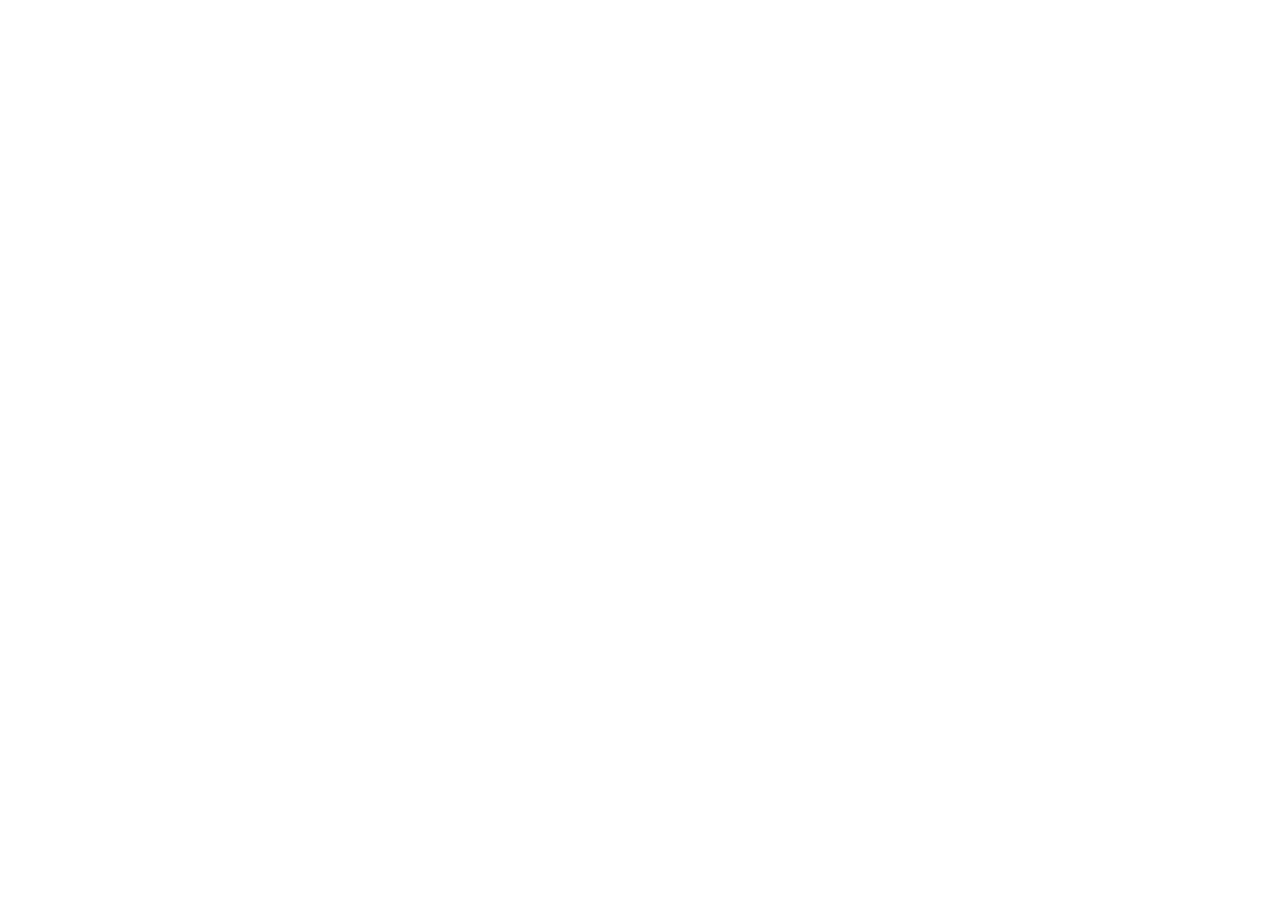
==== commit ad05d7f9: "Add files via upload" ====
--- a/index.html
+++ b/index.html
@@ -1,456 +1,27 @@
-<!DOCTYPE html>
-<html lang="pt-br" class="scroll-smooth">
-<head>
-    <meta charset="UTF-8">
-    <meta name="viewport" content="width=device-width, initial-scale=1.0">
-    <title>Jeito Arteiro - Por Angela Bento Xavier</title>
-    <script src="https://cdn.tailwindcss.com"></script>
-    <link rel="preconnect" href="https://fonts.googleapis.com">
-    <link rel="preconnect" href="https://fonts.gstatic.com" crossorigin>
-    <link href="https://fonts.googleapis.com/css2?family=Dancing+Script:wght@400;700&family=Montserrat:wght@300;400;500;700&family=Playfair+Display:ital,wght@0,400;0,700;1,400&display=swap" rel="stylesheet">
-    <style>
-        body {
-            background-color: #F8F0E3; /* Off-White Suave */
-            color: #7D7C7A; /* Cinza Aconchegante */
-            font-family: 'Montserrat', sans-serif;
-        }
-        h1, h2, h3, h4, h5, h6 {
-            font-family: 'Playfair Display', serif;
-            color: #B08D57; /* Dourado Queimado */
-        }
-        .font-dancing {
-            font-family: 'Dancing Script', cursive;
-        }
-        .active-nav {
-            background-color: #C8A1A7; /* Rosa Antigo */
-            color: #F8F0E3 !important; /* Off-White Suave para o texto do link ativo */
-        }
-        .active-nav:hover {
-            color: #FFFFFF !important; /* Branco para hover no link ativo */
-        }
-        nav a {
-             color: #7D7C7A; /* Cinza Aconchegante para links do menu */
-        }
-        nav a:hover {
-            background-color: #E1C5C8; /* Um tom mais claro de Rosa Antigo para hover */
-            color: #FFFFFF; /* Branco para texto do link em hover */
-        }
-        .btn-primary {
-            background-color: #C8A1A7; /* Rosa Antigo */
-            color: #FFFFFF;
-            padding: 0.75rem 1.5rem;
-            border-radius: 0.5rem;
-            transition: background-color 0.3s ease;
-            font-weight: 500;
-        }
-        .btn-primary:hover {
-            background-color: #B08D57; /* Dourado Queimado */
-        }
-        .section-title {
-            font-size: 2.5rem; /* 40px */
-            font-weight: bold;
-            text-align: center;
-            margin-bottom: 1rem; /* 16px */
-        }
-        .section-subtitle {
-            font-size: 1.25rem; /* 20px */
-            text-align: center;
-            max-width: 42rem; /* max-w-2xl */
-            margin-left: auto;
-            margin-right: auto;
-            margin-bottom: 3rem; /* 48px */
-            color: #C8A1A7; /* Rosa Antigo para subtítulos */
-            font-family: 'Dancing Script', cursive;
-        }
-        /* Estilo para o botão do menu mobile */
-        #mobile-menu-button {
-            color: #B08D57; /* Dourado Queimado */
-        }
-        .social-icon svg {
-            width: 1.5rem; /* 24px */
-            height: 1.5rem; /* 24px */
-        }
-        .social-icon-lg svg {
-            width: 2rem; /* 32px */
-            height: 2rem; /* 32px */
-        }
-    </style>
-</head>
-<body class="flex flex-col min-h-screen">
-
-    <header class="bg-[#F8F0E3] shadow-lg fixed top-0 left-0 w-64 h-screen p-5 hidden lg:flex lg:flex-col z-50">
-        <div class="text-center mb-8">
-            <div class="w-24 h-24 bg-[#C8A1A7] rounded-full flex items-center justify-center mx-auto mb-2">
-                <span class="text-4xl font-bold text-white font-serif">JA</span>
-            </div>
-            <h1 class="text-3xl font-bold text-[#B08D57]">Jeito Arteiro</h1>
-            <p class="text-sm text-[#7D7C7A] font-dancing">Tecendo Afeto em Cada Detalhe.</p>
-            <p class="text-xs text-[#C8A1A7]">Por Angela Bento Xavier</p>
-        </div>
-
-        <nav id="desktop-nav" class="flex-grow">
-            <ul class="space-y-2">
-                <li><a href="#inicio" class="block py-2.5 px-4 rounded-lg transition-all duration-300">Início</a></li>
-                <li><a href="#criacoes" class="block py-2.5 px-4 rounded-lg transition-all duration-300">Nossas Criações</a></li>
-                <li><a href="#a-artesa" class="block py-2.5 px-4 rounded-lg transition-all duration-300">A Artesã</a></li>
-                <li><a href="#depoimentos" class="block py-2.5 px-4 rounded-lg transition-all duration-300">Depoimentos</a></li>
-                <li><a href="#contato" class="block py-2.5 px-4 rounded-lg transition-all duration-300">Contato</a></li>
-            </ul>
-        </nav>
-
-        <div class="mt-auto text-center">
-            <p class="text-xs text-[#7D7C7A] mb-2">Siga-nos:</p>
-            <div class="flex justify-center space-x-3">
-                <a href="https://www.instagram.com/jeitoarteiro?igsh=cHNrdjl2cWg0ejRv" target="_blank" rel="noopener noreferrer" class="text-[#C8A1A7] hover:text-[#B08D57] social-icon" aria-label="Instagram">
-                    <svg fill="currentColor" viewBox="0 0 24 24" aria-hidden="true"><path fill-rule="evenodd" d="M12.315 2c2.43 0 2.784.013 3.808.06 1.064.049 1.791.218 2.427.465a4.902 4.902 0 011.772 1.153 4.902 4.902 0 011.153 1.772c.247.636.416 1.363.465 2.427.048 1.024.06 1.378.06 3.808s-.012 2.784-.06 3.808c-.049 1.064-.218 1.791-.465 2.427a4.902 4.902 0 01-1.153 1.772 4.902 4.902 0 01-1.772 1.153c-.636.247-1.363.416-2.427.465-1.024.048-1.378.06-3.808.06s-2.784-.012-3.808-.06c-1.064-.049-1.791-.218-2.427-.465a4.902 4.902 0 01-1.772-1.153 4.902 4.902 0 01-1.153-1.772c-.247-.636-.416-1.363-.465-2.427-.048-1.024-.06-1.378-.06-3.808s.012-2.784.06-3.808c.049-1.064.218-1.791.465-2.427A4.902 4.902 0 013.472 3.522a4.902 4.902 0 011.772-1.153c.636-.247 1.363-.416 2.427-.465C8.7 2.013 9.054 2 11.485 2h.83zm0 2.163c-2.387 0-2.674.01-3.615.056-.926.042-1.517.196-2.004.388-.533.204-.96.476-1.384.9s-.702.851-.9 1.384c-.192.487-.346 1.078-.388 2.004-.046.941-.056 1.228-.056 3.615s.01 2.674.056 3.615c.042.926.196 1.517.388 2.004.204.533.476.96.9 1.384s.851.702 1.384.9c.487.192 1.078.346 2.004.388.941.046 1.228.056 3.615.056s2.674-.01 3.615-.056c.926-.042 1.517-.196 2.004-.388.533-.204.96.476 1.384-.9s.702-.851.9-1.384c.192-.487-.346-1.078-.388-2.004.046-.941.056-1.228-.056-3.615s-.01-2.674-.056-3.615c-.042-.926-.196-1.517-.388-2.004a2.904 2.904 0 00-.9-1.384 2.904 2.904 0 00-1.384-.9c-.487-.192-1.078-.346-2.004-.388C13.754 4.172 13.47 4.163 11.085 4.163h.83zm0 9.817c-1.807 0-3.271-1.464-3.271-3.271s1.464-3.271 3.271-3.271 3.271 1.464 3.271 3.271-1.464 3.271-3.271 3.271zm0-5.398c-.93 0-1.686.756-1.686 1.686s.756 1.686 1.686 1.686 1.686-.756 1.686-1.686-.756-1.686-1.686-1.686zm5.338-3.183a1.2 1.2 0 110-2.4 1.2 1.2 0 010 2.4z" clip-rule="evenodd" /></svg>
-                    <span class="sr-only">Instagram</span>
-                </a>
-                <a href="https://www.facebook.com/JeitoArteiro/" target="_blank" rel="noopener noreferrer" class="text-[#C8A1A7] hover:text-[#B08D57] social-icon" aria-label="Facebook">
-                    <svg fill="currentColor" viewBox="0 0 24 24" aria-hidden="true"><path fill-rule="evenodd" d="M22 12c0-5.523-4.477-10-10-10S2 6.477 2 12c0 4.991 3.657 9.128 8.438 9.878v-6.987h-2.54V12h2.54V9.797c0-2.506 1.492-3.89 3.777-3.89 1.094 0 2.238.195 2.238.195v2.46h-1.26c-1.243 0-1.63.771-1.63 1.562V12h2.773l-.443 2.89h-2.33v6.988C18.343 21.128 22 16.991 22 12z" clip-rule="evenodd" /></svg>
-                    <span class="sr-only">Facebook</span>
-                </a>
-            </div>
-        </div>
-    </header>
-
-    <div class="lg:hidden fixed top-0 left-0 right-0 bg-[#F8F0E3] shadow-md p-4 flex justify-between items-center z-50">
-        <a href="#inicio" class="text-2xl font-bold text-[#B08D57] font-dancing">Jeito Arteiro</a>
-        <button id="mobile-menu-button" class="p-2 rounded-md focus:outline-none focus:ring-2 focus:ring-inset focus:ring-[#C8A1A7]" aria-label="Abrir menu">
-            <svg class="h-6 w-6" stroke="currentColor" fill="none" viewBox="0 0 24 24">
-                <path stroke-linecap="round" stroke-linejoin="round" stroke-width="2" d="M4 6h16M4 12h16m-7 6h7" />
-            </svg>
-            <span class="sr-only">Abrir menu</span>
-        </button>
-    </div>
-
-    <nav id="mobile-menu" class="hidden lg:hidden fixed inset-0 bg-[#F8F0E3]/95 backdrop-blur-sm z-40 pt-20">
-        <ul class="space-y-3 px-5">
-            <li><a href="#inicio" class="block text-lg py-2 px-4 rounded-lg hover:bg-[#C8A1A7] hover:text-white">Início</a></li>
-            <li><a href="#criacoes" class="block text-lg py-2 px-4 rounded-lg hover:bg-[#C8A1A7] hover:text-white">Nossas Criações</a></li>
-            <li><a href="#a-artesa" class="block text-lg py-2 px-4 rounded-lg hover:bg-[#C8A1A7] hover:text-white">A Artesã</a></li>
-            <li><a href="#depoimentos" class="block text-lg py-2 px-4 rounded-lg hover:bg-[#C8A1A7] hover:text-white">Depoimentos</a></li>
-            <li><a href="#contato" class="block text-lg py-2 px-4 rounded-lg hover:bg-[#C8A1A7] hover:text-white">Contato</a></li>
-        </ul>
-        <div class="absolute bottom-10 left-0 right-0 text-center">
-            <p class="text-xs text-[#7D7C7A] mb-2">Siga-nos:</p>
-            <div class="flex justify-center space-x-4">
-                <a href="https://www.instagram.com/jeitoarteiro?igsh=cHNrdjl2cWg0ejRv" target="_blank" rel="noopener noreferrer" class="text-[#C8A1A7] hover:text-[#B08D57] social-icon-lg" aria-label="Instagram">
-                    <svg fill="currentColor" viewBox="0 0 24 24" aria-hidden="true"><path fill-rule="evenodd" d="M12.315 2c2.43 0 2.784.013 3.808.06 1.064.049 1.791.218 2.427.465a4.902 4.902 0 011.772 1.153 4.902 4.902 0 011.153 1.772c.247.636.416 1.363.465 2.427.048 1.024.06 1.378.06 3.808s-.012 2.784-.06 3.808c-.049 1.064-.218 1.791-.465 2.427a4.902 4.902 0 01-1.153 1.772 4.902 4.902 0 01-1.772 1.153c-.636.247-1.363.416-2.427.465-1.024.048-1.378.06-3.808.06s-2.784-.012-3.808-.06c-1.064-.049-1.791-.218-2.427-.465a4.902 4.902 0 01-1.772-1.153 4.902 4.902 0 01-1.153-1.772c-.247-.636-.416-1.363-.465-2.427-.048-1.024-.06-1.378-.06-3.808s.012-2.784.06-3.808c.049-1.064.218-1.791.465-2.427A4.902 4.902 0 013.472 3.522a4.902 4.902 0 011.772-1.153c.636-.247 1.363-.416 2.427-.465C8.7 2.013 9.054 2 11.485 2h.83zm0 2.163c-2.387 0-2.674.01-3.615.056-.926.042-1.517.196-2.004.388-.533.204-.96.476-1.384.9s-.702.851-.9 1.384c-.192.487-.346 1.078-.388 2.004-.046.941-.056 1.228-.056 3.615s.01 2.674.056 3.615c.042.926.196 1.517.388 2.004.204.533.476.96.9 1.384s.851.702 1.384.9c.487.192 1.078.346 2.004.388.941.046 1.228.056 3.615.056s2.674-.01 3.615-.056c.926-.042 1.517-.196 2.004-.388.533-.204.96.476 1.384-.9s.702-.851.9-1.384c.192-.487-.346-1.078-.388-2.004.046-.941.056-1.228-.056-3.615s-.01-2.674-.056-3.615c-.042-.926-.196-1.517-.388-2.004a2.904 2.904 0 00-.9-1.384 2.904 2.904 0 00-1.384-.9c-.487-.192-1.078-.346-2.004-.388C13.754 4.172 13.47 4.163 11.085 4.163h.83zm0 9.817c-1.807 0-3.271-1.464-3.271-3.271s1.464-3.271 3.271-3.271 3.271 1.464 3.271 3.271-1.464 3.271-3.271 3.271zm0-5.398c-.93 0-1.686.756-1.686 1.686s.756 1.686 1.686 1.686 1.686-.756 1.686-1.686-.756-1.686-1.686-1.686zm5.338-3.183a1.2 1.2 0 110-2.4 1.2 1.2 0 010 2.4z" clip-rule="evenodd" /></svg>
-                    <span class="sr-only">Instagram</span>
-                </a>
-                <a href="https://www.facebook.com/JeitoArteiro/" target="_blank" rel="noopener noreferrer" class="text-[#C8A1A7] hover:text-[#B08D57] social-icon-lg" aria-label="Facebook">
-                     <svg fill="currentColor" viewBox="0 0 24 24" aria-hidden="true"><path fill-rule="evenodd" d="M22 12c0-5.523-4.477-10-10-10S2 6.477 2 12c0 4.991 3.657 9.128 8.438 9.878v-6.987h-2.54V12h2.54V9.797c0-2.506 1.492-3.89 3.777-3.89 1.094 0 2.238.195 2.238.195v2.46h-1.26c-1.243 0-1.63.771-1.63 1.562V12h2.773l-.443 2.89h-2.33v6.988C18.343 21.128 22 16.991 22 12z" clip-rule="evenodd" /></svg>
-                    <span class="sr-only">Facebook</span>
-                </a>
-            </div>
-        </div>
-    </nav>
-
-    <main class="flex-1 lg:ml-64 pt-20 lg:pt-10 p-4 md:p-10">
-
-        <section id="inicio" class="min-h-screen flex flex-col justify-center items-center text-center py-16">
-            <div class="max-w-3xl">
-                <img src="https://placehold.co/800x400/FADCD9/B08D57?text=Banner+Jeito+Arteiro" alt="Banner Jeito Arteiro com bonecas e ursos" class="w-full max-w-xl mx-auto rounded-lg shadow-xl mb-10">
-
-                <h2 class="text-5xl md:text-6xl font-bold text-[#B08D57]">Bem-vindo ao Jeito Arteiro</h2>
-                <p class="text-2xl md:text-3xl text-[#C8A1A7] mt-4 font-dancing">A materialização do afeto em forma de arte.</p>
-                <p class="mt-8 text-lg leading-relaxed">
-                    Cada peça é cuidadosamente confeccionada à mão por Angela Bento Xavier, carregando a elegância do simples, a alegria das cores e o valor inestimável do trabalho manual. Buscamos criar não apenas produtos, mas memórias preciosas, conectando corações através do aconchego familiar e da beleza que reside nos detalhes.
-                </p>
-                <blockquote class="mt-8 text-lg italic leading-relaxed border-l-4 border-[#C8A1A7] pl-4">
-                    "Este trabalho nasceu de um sonho: o de nunca esquecer minha infância. A cada passo do seu desenvolvimento, minhas mãos o acariciaram como uma mãe. No seu recheio coloquei a minha alma, e agora só resta a você amá-lo para que ele se torne único." <br> <cite class="font-semibold not-italic">- Angela Bento Xavier</cite>
-                </blockquote>
-                <div class="mt-12">
-                    <a href="#criacoes" class="btn-primary">Conheça Nossas Criações</a>
-                </div>
-            </div>
-        </section>
-        
-        <section id="criacoes" class="py-20 bg-white/50 rounded-xl">
-            <div class="container mx-auto px-4">
-                <h2 class="section-title">Nossas Criações Adoráveis</h2>
-                <p class="section-subtitle">Bonecas, ursos e outros mimos feitos com carinho para encantar e presentear.</p>
-                
-                <div class="grid grid-cols-1 sm:grid-cols-2 lg:grid-cols-3 gap-8">
-                    <div class="group bg-white p-6 rounded-xl shadow-lg hover:shadow-2xl transition-all duration-300 flex flex-col">
-                        <img src="https://placehold.co/400x300/FADCD9/7D7C7A?text=Boneca+Sofia" alt="Boneca Sofia" class="w-full h-64 object-cover rounded-lg mb-4">
-                        <h3 class="text-2xl font-bold text-[#B08D57] mb-2">Boneca Sofia</h3>
-                        <p class="text-sm text-[#7D7C7A] leading-relaxed flex-grow mb-4">
-                            Sofia é uma companheira doce e sonhadora, feita em tecido 100% algodão, com enchimento antialérgico e cabelos de lã macia. Perfeita para abraçar e viver grandes aventuras.
-                        </p>
-                        <a href="#contato" class="btn-primary text-center mt-auto">Quero Encomendar</a>
-                    </div>
-
-                    <div class="group bg-white p-6 rounded-xl shadow-lg hover:shadow-2xl transition-all duration-300 flex flex-col">
-                        <img src="https://placehold.co/400x300/B2C2B3/7D7C7A?text=Urso+Theo" alt="Urso Theo Clássico" class="w-full h-64 object-cover rounded-lg mb-4">
-                        <h3 class="text-2xl font-bold text-[#B08D57] mb-2">Urso Theo Clássico</h3>
-                        <p class="text-sm text-[#7D7C7A] leading-relaxed flex-grow mb-4">
-                            Theo é um urso de pelúcia tradicional, com um toque de nostalgia e muito charme. Confeccionado com pelúcia aveludada e um laço elegante, ele é o presente ideal para todas as idades.
-                        </p>
-                        <a href="#contato" class="btn-primary text-center mt-auto">Quero Encomendar</a>
-                    </div>
-
-                    <div class="group bg-white p-6 rounded-xl shadow-lg hover:shadow-2xl transition-all duration-300 flex flex-col">
-                        <img src="https://placehold.co/400x300/C8A1A7/FFFFFF?text=Kit+Bebê" alt="Kit Maternidade Sonhos" class="w-full h-64 object-cover rounded-lg mb-4">
-                        <h3 class="text-2xl font-bold text-[#B08D57] mb-2">Kit Maternidade "Sonhos"</h3>
-                        <p class="text-sm text-[#7D7C7A] leading-relaxed flex-grow mb-4">
-                           Um conjunto encantador para dar as boas-vindas ao bebê, incluindo um naninha, um móbile delicado e sapatinhos de tecido. Tudo personalizado com carinho.
-                        </p>
-                        <a href="#contato" class="btn-primary text-center mt-auto">Quero Encomendar</a>
-                    </div>
-                    </div>
-            </div>
-        </section>
-
-        <section id="a-artesa" class="py-20">
-            <div class="container mx-auto px-4">
-                <h2 class="section-title">Mãos que Tecem Afeto</h2>
-                <p class="section-subtitle">Conheça Angela Bento Xavier, a alma por trás do Jeito Arteiro.</p>
-                
-                <div class="flex flex-col lg:flex-row items-center gap-10">
-                    <div class="lg:w-1/3">
-                        <img src="https://placehold.co/400x500/E1C5C8/7D7C7A?text=Angela+Xavier" alt="Foto da artesã Angela Bento Xavier" class="rounded-xl shadow-xl w-full max-w-sm mx-auto">
-                    </div>
-                    <div class="lg:w-2/3 text-lg leading-relaxed">
-                        <p class="mb-4">
-                            Angela Bento Xavier é a artesã apaixonada que dá vida a cada criação do "Jeito Arteiro". Com um amor pela costura que vem desde a infância, Angela encontrou nas bonecas e ursos uma forma de expressar sua criatividade e espalhar afeto.
-                        </p>
-                        <p class="mb-4">
-                            Cada ponto, cada escolha de tecido, cada detalhe é pensado com o coração. Para Angela, o artesanato é mais do que uma técnica: é uma ponte para conectar pessoas, resgatar memórias doces e celebrar a beleza do feito à mão.
-                        </p>
-                        <p class="mb-4">
-                            "Minha maior alegria é ver o sorriso no rosto de quem recebe uma peça minha. Saber que meu trabalho leva um pouco de carinho e magia para a vida das pessoas é o que me inspira todos os dias", compartilha Angela.
-                        </p>
-                        <p>
-                            Explore o site e sinta um pouco da dedicação e do amor que Angela coloca em cada peça "Jeito Arteiro".
-                        </p>
-                    </div>
-                </div>
-            </div>
-        </section>
-
-        <section id="depoimentos" class="py-20 bg-white/50 rounded-xl">
-            <div class="container mx-auto px-4">
-                <h2 class="section-title">Carinho em Palavras</h2>
-                <p class="section-subtitle">O que nossos clientes e amigos dizem sobre o Jeito Arteiro.</p>
-
-                <div class="grid grid-cols-1 md:grid-cols-2 lg:grid-cols-3 gap-8">
-                    <div class="bg-white p-8 rounded-xl shadow-lg text-center">
-                        <p class="text-lg italic text-[#7D7C7A] mb-6">
-                            "A boneca que encomendei para minha neta é simplesmente a coisa mais linda! Um capricho em cada detalhe, dá para ver o amor com que foi feita. Ela não larga mais!"
-                        </p>
-                        <p class="font-semibold text-[#B08D57]">Maria Lúcia S.</p>
-                        <p class="text-sm text-[#C8A1A7]">Vovó da Sofia - Porto Alegre, RS</p>
-                    </div>
-
-                    <div class="bg-white p-8 rounded-xl shadow-lg text-center">
-                        <p class="text-lg italic text-[#7D7C7A] mb-6">
-                            "O urso Theo foi o presente perfeito para meu afilhado. Qualidade impecável e um design clássico que encanta. A Angela foi super atenciosa durante a encomenda."
-                        </p>
-                        <p class="font-semibold text-[#B08D57]">Carlos Alberto P.</p>
-                        <p class="text-sm text-[#C8A1A7]">Padrinho do Lucas - São Paulo, SP</p>
-                    </div>
-
-                    <div class="bg-white p-8 rounded-xl shadow-lg text-center">
-                        <p class="text-lg italic text-[#7D7C7A] mb-6">
-                            "Fiquei encantada com a delicadeza do kit maternidade. Cada peça mais fofa que a outra. Recomendo de olhos fechados o trabalho da Angela!"
-                        </p>
-                        <p class="font-semibold text-[#B08D57]">Juliana R.</p>
-                        <p class="text-sm text-[#C8A1A7]">Mamãe da Clara - Curitiba, PR</p>
-                    </div>
-                     </div>
-            </div>
-        </section>
-
-        <section id="contato" class="py-20">
-            <div class="container mx-auto px-4">
-                <h2 class="section-title">Fale Conosco</h2>
-                <p class="section-subtitle">Adoraríamos ouvir de você! Encomende sua peça ou tire suas dúvidas.</p>
-
-                <div class="max-w-2xl mx-auto bg-white/70 p-8 rounded-xl shadow-xl">
-                    <form action="#" method="POST"> <div class="grid grid-cols-1 gap-y-6 gap-x-4 sm:grid-cols-2">
-                            <div class="sm:col-span-2">
-                                <label for="name" class="block text-sm font-medium text-[#B08D57]">Nome Completo</label>
-                                <div class="mt-1">
-                                    <input type="text" name="name" id="name" autocomplete="name" required class="py-3 px-4 block w-full shadow-sm focus:ring-[#C8A1A7] focus:border-[#C8A1A7] border-gray-300 rounded-md">
-                                </div>
-                            </div>
-                            <div class="sm:col-span-2">
-                                <label for="email" class="block text-sm font-medium text-[#B08D57]">E-mail</label>
-                                <div class="mt-1">
-                                    <input id="email" name="email" type="email" autocomplete="email" required class="py-3 px-4 block w-full shadow-sm focus:ring-[#C8A1A7] focus:border-[#C8A1A7] border-gray-300 rounded-md">
-                                </div>
-                            </div>
-                            <div class="sm:col-span-2">
-                                <label for="phone_number" class="block text-sm font-medium text-[#B08D57]">Telefone / WhatsApp (Opcional)</label>
-                                <div class="mt-1">
-                                    <input type="text" name="phone_number" id="phone_number" autocomplete="tel" class="py-3 px-4 block w-full shadow-sm focus:ring-[#C8A1A7] focus:border-[#C8A1A7] border-gray-300 rounded-md">
-                                </div>
-                            </div>
-                            <div class="sm:col-span-2">
-                                <label for="message" class="block text-sm font-medium text-[#B08D57]">Sua Mensagem</label>
-                                <div class="mt-1">
-                                    <textarea id="message" name="message" rows="4" required class="py-3 px-4 block w-full shadow-sm focus:ring-[#C8A1A7] focus:border-[#C8A1A7] border-gray-300 rounded-md"></textarea>
-                                </div>
-                            </div>
-                        </div>
-                        <div class="mt-8 text-right">
-                            <button type="submit" class="btn-primary">
-                                Enviar Mensagem
-                            </button>
-                        </div>
-                    </form>
-                    
-                    <div class="mt-12 text-center">
-                        <h3 class="text-xl font-semibold text-[#B08D57] mb-3">Outras Formas de Contato:</h3>
-                        <p class="text-lg mb-2">
-                            <a href="mailto:contato@jeitoarteiro.com.br" class="hover:text-[#C8A1A7]">contato@jeitoarteiro.com.br</a> </p>
-                        <p class="text-lg mb-4">
-                            <a href="https://wa.me/5551986109825" target="_blank" rel="noopener noreferrer" class="hover:text-[#C8A1A7]">WhatsApp: (51) 98610-9825</a>
-                        </p>
-                        <div class="flex justify-center space-x-4">
-                            <a href="https://www.instagram.com/jeitoarteiro?igsh=cHNrdjl2cWg0ejRv" target="_blank" rel="noopener noreferrer" class="text-[#C8A1A7] hover:text-[#B08D57] social-icon-lg" aria-label="Instagram">
-                                <svg fill="currentColor" viewBox="0 0 24 24" aria-hidden="true"><path fill-rule="evenodd" d="M12.315 2c2.43 0 2.784.013 3.808.06 1.064.049 1.791.218 2.427.465a4.902 4.902 0 011.772 1.153 4.902 4.902 0 011.153 1.772c.247.636.416 1.363.465 2.427.048 1.024.06 1.378.06 3.808s-.012 2.784-.06 3.808c-.049 1.064-.218 1.791-.465 2.427a4.902 4.902 0 01-1.153 1.772 4.902 4.902 0 01-1.772 1.153c-.636.247-1.363.416-2.427.465-1.024.048-1.378.06-3.808.06s-2.784-.012-3.808-.06c-1.064-.049-1.791-.218-2.427-.465a4.902 4.902 0 01-1.772-1.153 4.902 4.902 0 01-1.153-1.772c-.247-.636-.416-1.363-.465-2.427-.048-1.024-.06-1.378-.06-3.808s.012-2.784.06-3.808c.049-1.064.218-1.791.465-2.427A4.902 4.902 0 013.472 3.522a4.902 4.902 0 011.772-1.153c.636-.247 1.363.416 2.427-.465C8.7 2.013 9.054 2 11.485 2h.83zm0 2.163c-2.387 0-2.674.01-3.615.056-.926.042-1.517.196-2.004.388-.533.204-.96.476-1.384.9s-.702.851-.9 1.384c-.192.487-.346 1.078-.388 2.004-.046.941-.056 1.228-.056 3.615s.01 2.674.056 3.615c.042.926.196 1.517.388 2.004.204.533.476.96.9 1.384s.851.702 1.384.9c.487.192 1.078.346 2.004.388.941.046 1.228.056 3.615.056s2.674-.01 3.615-.056c.926-.042 1.517-.196 2.004-.388.533-.204.96.476 1.384-.9s.702-.851.9-1.384c.192-.487-.346-1.078-.388-2.004.046-.941.056-1.228-.056-3.615s-.01-2.674-.056-3.615c-.042-.926-.196-1.517-.388-2.004a2.904 2.904 0 00-.9-1.384 2.904 2.904 0 00-1.384-.9c-.487-.192-1.078-.346-2.004-.388C13.754 4.172 13.47 4.163 11.085 4.163h.83zm0 9.817c-1.807 0-3.271-1.464-3.271-3.271s1.464-3.271 3.271-3.271 3.271 1.464 3.271 3.271-1.464 3.271-3.271 3.271zm0-5.398c-.93 0-1.686.756-1.686 1.686s.756 1.686 1.686 1.686 1.686-.756 1.686-1.686-.756-1.686-1.686-1.686zm5.338-3.183a1.2 1.2 0 110-2.4 1.2 1.2 0 010 2.4z" clip-rule="evenodd" /></svg>
-                                <span class="sr-only">Instagram</span>
-                            </a>
-                            <a href="https://www.facebook.com/JeitoArteiro/" target="_blank" rel="noopener noreferrer" class="text-[#C8A1A7] hover:text-[#B08D57] social-icon-lg" aria-label="Facebook">
-                                 <svg fill="currentColor" viewBox="0 0 24 24" aria-hidden="true"><path fill-rule="evenodd" d="M22 12c0-5.523-4.477-10-10-10S2 6.477 2 12c0 4.991 3.657 9.128 8.438 9.878v-6.987h-2.54V12h2.54V9.797c0-2.506 1.492-3.89 3.777-3.89 1.094 0 2.238.195 2.238.195v2.46h-1.26c-1.243 0-1.63.771-1.63 1.562V12h2.773l-.443 2.89h-2.33v6.988C18.343 21.128 22 16.991 22 12z" clip-rule="evenodd" /></svg>
-                                <span class="sr-only">Facebook</span>
-                            </a>
-                        </div>
-                    </div>
-                </div>
-            </div>
-        </section>
-        
-    </main>
-
-    <footer class="bg-[#E1C5C8] text-white text-center p-6 mt-auto">
-        <p>&copy; <span id="currentYear"></span> Jeito Arteiro - Todos os direitos reservados.</p>
-        <p class="text-sm">Desenvolvido com ♡ por <a href="#" class="underline hover:text-[#B08D57]">Laís Bento Xavier</a></p> </footer>
-
-<script>
-document.addEventListener('DOMContentLoaded', () => {
-    // Ano atual no rodapé
-    document.getElementById('currentYear').textContent = new Date().getFullYear();
-
-    // Lógica para menu ativo com Intersection Observer
-    const sections = document.querySelectorAll('main section[id]'); // Seleciona seções com ID dentro do main
-    const navLinksDesktop = document.querySelectorAll('#desktop-nav a');
-    const navLinksMobile = document.querySelectorAll('#mobile-menu a');
-
-    const observerOptions = {
-        root: null, // Observa em relação ao viewport
-        rootMargin: '0px',
-        threshold: 0.5 // 50% da seção visível
-    };
-
-    const activateLink = (id) => {
-        navLinksDesktop.forEach(link => {
-            link.classList.remove('active-nav');
-            if (link.getAttribute('href') === `#${id}`) {
-                link.classList.add('active-nav');
-            }
-        });
-        navLinksMobile.forEach(link => {
-            link.classList.remove('active-nav'); // Adapte a classe ativa para mobile se necessário
-            if (link.getAttribute('href') === `#${id}`) {
-                link.classList.add('active-nav');
-            }
-        });
-    };
-
-    const observer = new IntersectionObserver((entries) => {
-        entries.forEach(entry => {
-            if (entry.isIntersecting) {
-                activateLink(entry.target.getAttribute('id'));
-            }
-        });
-    }, observerOptions);
-
-    sections.forEach(section => {
-        observer.observe(section);
-    });
-
-    // Lógica para abrir/fechar menu mobile
-    const mobileMenuButton = document.getElementById('mobile-menu-button');
-    const mobileMenu = document.getElementById('mobile-menu');
-    const mainContent = document.querySelector('main'); // Para fechar o menu ao clicar no conteúdo
-
-    if (mobileMenuButton && mobileMenu) {
-        mobileMenuButton.addEventListener('click', (event) => {
-            event.stopPropagation(); // Impede que o clique se propague para o document
-            mobileMenu.classList.toggle('hidden');
-        });
-
-        // Fecha o menu se clicar em um link dele
-        navLinksMobile.forEach(link => {
-            link.addEventListener('click', () => {
-                mobileMenu.classList.add('hidden');
-            });
-        });
-        
-        // Fecha o menu se clicar fora dele (no conteúdo principal ou no documento)
-        const closeMenu = () => {
-            if (!mobileMenu.classList.contains('hidden')) {
-                mobileMenu.classList.add('hidden');
-            }
-        };
-        
-        if(mainContent) mainContent.addEventListener('click', closeMenu);
-        document.addEventListener('click', (event) => {
-            // Verifica se o clique foi fora do menu e fora do botão que o abre
-            if (!mobileMenu.contains(event.target) && !mobileMenuButton.contains(event.target)) {
-                closeMenu();
-            }
-        });
-    }
-
-    // Remover a lógica do Chart.js e cópia de cores se não for mais usada.
-    // Se você decidir manter uma seção de "Identidade da Marca" em algum lugar, pode reativá-los.
-    // Por ora, vou comentar para não dar erro se os elementos não existirem.
-    /*
-    const colorSwatches = document.querySelectorAll('.color-swatch');
-    const toast = document.getElementById('toast');
-    
-    if (colorSwatches.length > 0 && toast) {
-        colorSwatches.forEach(swatch => {
-            swatch.addEventListener('click', () => {
-                const color = swatch.dataset.color;
-                // Usando a forma antiga de copiar para o clipboard por causa de restrições do iframe
-                const tempInput = document.createElement('input');
-                tempInput.style.position = 'absolute';
-                tempInput.style.left = '-9999px';
-                tempInput.value = color;
-                document.body.appendChild(tempInput);
-                tempInput.select();
-                try {
-                    document.execCommand('copy');
-                    toast.textContent = `Cor ${color} copiada!`;
-                    toast.classList.remove('opacity-0');
-                    setTimeout(() => {
-                        toast.classList.add('opacity-0');
-                    }, 2000);
-                } catch (err) {
-                    console.error('Falha ao copiar: ', err);
-                    toast.textContent = 'Erro ao copiar.';
-                    toast.classList.remove('opacity-0');
-                     setTimeout(() => {
-                        toast.classList.add('opacity-0');
-                    }, 2000);
-                }
-                document.body.removeChild(tempInput);
-            });
-        });
-    }
-
-    const chartElement = document.getElementById('colorChart');
-    if (chartElement) {
-        const ctx = chartElement.getContext('2d');
-        // ... (código do Chart.js) ...
-    }
-    */
-});
-</script>
-</body>
-</html>
+<!doctype html>
+<html lang="en">
+  <head>
+    <meta charset="UTF-8" />
+    <meta name="viewport" content="width=device-width, initial-scale=1.0" />
+    <!-- TODO: Set the document title to the name of your application -->
+    <title>Lovable App</title>
+    <meta name="description" content="Lovable Generated Project" />
+    <meta name="author" content="Lovable" />
+
+    <!-- TODO: Update og:title to match your application name -->
+    <meta property="og:title" content="Lovable App" />
+    <meta property="og:description" content="Lovable Generated Project" />
+    <meta property="og:type" content="website" />
+    <meta property="og:image" content="https://lovable.dev/opengraph-image-p98pqg.png" />
+
+    <meta name="twitter:card" content="summary_large_image" />
+    <meta name="twitter:site" content="@Lovable" />
+    <meta name="twitter:image" content="https://lovable.dev/opengraph-image-p98pqg.png" />
+    <script type="module" crossorigin src="/assets/index-CUEtxotd.js"></script>
+    <link rel="stylesheet" crossorigin href="/assets/index-fYpRMdfo.css">
+  </head>
+
+  <body>
+    <div id="root"></div>
+  </body>
+</html>
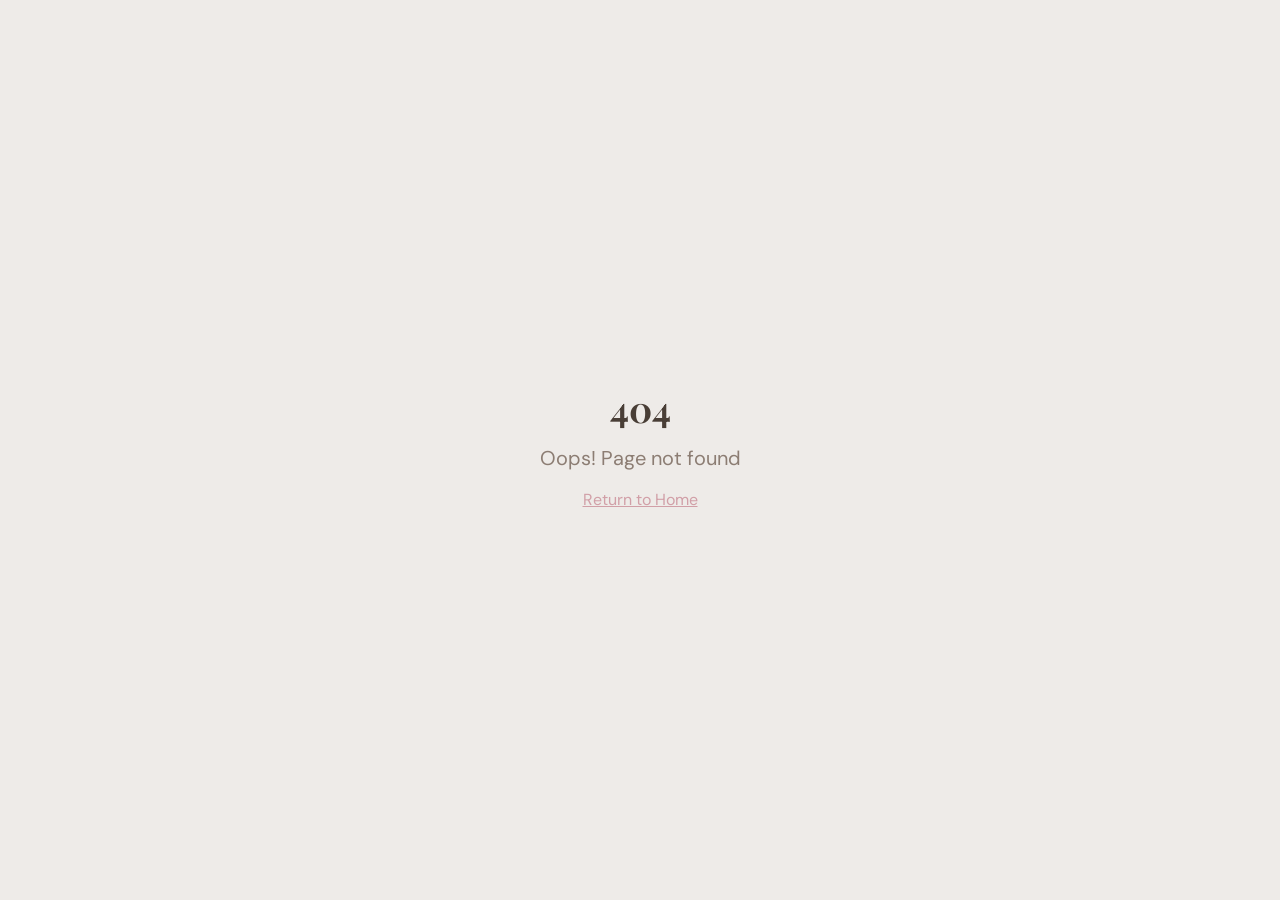
==== commit b7f73485: "Update index.html" ====
--- a/index.html
+++ b/index.html
@@ -4,7 +4,7 @@
     <meta charset="UTF-8" />
     <meta name="viewport" content="width=device-width, initial-scale=1.0" />
     <!-- TODO: Set the document title to the name of your application -->
-    <title>Lovable App</title>
+    <title>Jeito Arteiro</title>
     <meta name="description" content="Lovable Generated Project" />
     <meta name="author" content="Lovable" />
 
--- a/assets/index-fYpRMdfo.css
+++ b/assets/index-fYpRMdfo.css
@@ -0,0 +1 @@
+@import"https://fonts.googleapis.com/css2?family=Playfair+Display:ital,wght@0,400;0,500;0,600;0,700;1,400;1,500&family=Lora:ital,wght@0,400;0,500;1,400&family=DM+Sans:wght@300;400;500&display=swap";*,:before,:after{--tw-border-spacing-x: 0;--tw-border-spacing-y: 0;--tw-translate-x: 0;--tw-translate-y: 0;--tw-rotate: 0;--tw-skew-x: 0;--tw-skew-y: 0;--tw-scale-x: 1;--tw-scale-y: 1;--tw-pan-x: ;--tw-pan-y: ;--tw-pinch-zoom: ;--tw-scroll-snap-strictness: proximity;--tw-gradient-from-position: ;--tw-gradient-via-position: ;--tw-gradient-to-position: ;--tw-ordinal: ;--tw-slashed-zero: ;--tw-numeric-figure: ;--tw-numeric-spacing: ;--tw-numeric-fraction: ;--tw-ring-inset: ;--tw-ring-offset-width: 0px;--tw-ring-offset-color: #fff;--tw-ring-color: rgb(59 130 246 / .5);--tw-ring-offset-shadow: 0 0 #0000;--tw-ring-shadow: 0 0 #0000;--tw-shadow: 0 0 #0000;--tw-shadow-colored: 0 0 #0000;--tw-blur: ;--tw-brightness: ;--tw-contrast: ;--tw-grayscale: ;--tw-hue-rotate: ;--tw-invert: ;--tw-saturate: ;--tw-sepia: ;--tw-drop-shadow: ;--tw-backdrop-blur: ;--tw-backdrop-brightness: ;--tw-backdrop-contrast: ;--tw-backdrop-grayscale: ;--tw-backdrop-hue-rotate: ;--tw-backdrop-invert: ;--tw-backdrop-opacity: ;--tw-backdrop-saturate: ;--tw-backdrop-sepia: ;--tw-contain-size: ;--tw-contain-layout: ;--tw-contain-paint: ;--tw-contain-style: }::backdrop{--tw-border-spacing-x: 0;--tw-border-spacing-y: 0;--tw-translate-x: 0;--tw-translate-y: 0;--tw-rotate: 0;--tw-skew-x: 0;--tw-skew-y: 0;--tw-scale-x: 1;--tw-scale-y: 1;--tw-pan-x: ;--tw-pan-y: ;--tw-pinch-zoom: ;--tw-scroll-snap-strictness: proximity;--tw-gradient-from-position: ;--tw-gradient-via-position: ;--tw-gradient-to-position: ;--tw-ordinal: ;--tw-slashed-zero: ;--tw-numeric-figure: ;--tw-numeric-spacing: ;--tw-numeric-fraction: ;--tw-ring-inset: ;--tw-ring-offset-width: 0px;--tw-ring-offset-color: #fff;--tw-ring-color: rgb(59 130 246 / .5);--tw-ring-offset-shadow: 0 0 #0000;--tw-ring-shadow: 0 0 #0000;--tw-shadow: 0 0 #0000;--tw-shadow-colored: 0 0 #0000;--tw-blur: ;--tw-brightness: ;--tw-contrast: ;--tw-grayscale: ;--tw-hue-rotate: ;--tw-invert: ;--tw-saturate: ;--tw-sepia: ;--tw-drop-shadow: ;--tw-backdrop-blur: ;--tw-backdrop-brightness: ;--tw-backdrop-contrast: ;--tw-backdrop-grayscale: ;--tw-backdrop-hue-rotate: ;--tw-backdrop-invert: ;--tw-backdrop-opacity: ;--tw-backdrop-saturate: ;--tw-backdrop-sepia: ;--tw-contain-size: ;--tw-contain-layout: ;--tw-contain-paint: ;--tw-contain-style: }*,:before,:after{box-sizing:border-box;border-width:0;border-style:solid;border-color:#e5e7eb}:before,:after{--tw-content: ""}html,:host{line-height:1.5;-webkit-text-size-adjust:100%;-moz-tab-size:4;-o-tab-size:4;tab-size:4;font-family:ui-sans-serif,system-ui,sans-serif,"Apple Color Emoji","Segoe UI Emoji",Segoe UI Symbol,"Noto Color Emoji";font-feature-settings:normal;font-variation-settings:normal;-webkit-tap-highlight-color:transparent}body{margin:0;line-height:inherit}hr{height:0;color:inherit;border-top-width:1px}abbr:where([title]){-webkit-text-decoration:underline dotted;text-decoration:underline dotted}h1,h2,h3,h4,h5,h6{font-size:inherit;font-weight:inherit}a{color:inherit;text-decoration:inherit}b,strong{font-weight:bolder}code,kbd,samp,pre{font-family:ui-monospace,SFMono-Regular,Menlo,Monaco,Consolas,Liberation Mono,Courier New,monospace;font-feature-settings:normal;font-variation-settings:normal;font-size:1em}small{font-size:80%}sub,sup{font-size:75%;line-height:0;position:relative;vertical-align:baseline}sub{bottom:-.25em}sup{top:-.5em}table{text-indent:0;border-color:inherit;border-collapse:collapse}button,input,optgroup,select,textarea{font-family:inherit;font-feature-settings:inherit;font-variation-settings:inherit;font-size:100%;font-weight:inherit;line-height:inherit;letter-spacing:inherit;color:inherit;margin:0;padding:0}button,select{text-transform:none}button,input:where([type=button]),input:where([type=reset]),input:where([type=submit]){-webkit-appearance:button;background-color:transparent;background-image:none}:-moz-focusring{outline:auto}:-moz-ui-invalid{box-shadow:none}progress{vertical-align:baseline}::-webkit-inner-spin-button,::-webkit-outer-spin-button{height:auto}[type=search]{-webkit-appearance:textfield;outline-offset:-2px}::-webkit-search-decoration{-webkit-appearance:none}::-webkit-file-upload-button{-webkit-appearance:button;font:inherit}summary{display:list-item}blockquote,dl,dd,h1,h2,h3,h4,h5,h6,hr,figure,p,pre{margin:0}fieldset{margin:0;padding:0}legend{padding:0}ol,ul,menu{list-style:none;margin:0;padding:0}dialog{padding:0}textarea{resize:vertical}input::-moz-placeholder,textarea::-moz-placeholder{opacity:1;color:#9ca3af}input::placeholder,textarea::placeholder{opacity:1;color:#9ca3af}button,[role=button]{cursor:pointer}:disabled{cursor:default}img,svg,video,canvas,audio,iframe,embed,object{display:block;vertical-align:middle}img,video{max-width:100%;height:auto}[hidden]:where(:not([hidden=until-found])){display:none}:root{--background: 30 25% 96%;--foreground: 25 15% 25%;--card: 30 30% 97%;--card-foreground: 25 15% 25%;--popover: 30 30% 97%;--popover-foreground: 25 15% 25%;--primary: 350 35% 72%;--primary-foreground: 30 25% 96%;--secondary: 30 20% 90%;--secondary-foreground: 25 15% 30%;--muted: 30 15% 92%;--muted-foreground: 25 10% 50%;--accent: 36 40% 60%;--accent-foreground: 30 25% 96%;--destructive: 0 84.2% 60.2%;--destructive-foreground: 210 40% 98%;--border: 30 20% 88%;--input: 30 20% 88%;--ring: 350 35% 72%;--radius: .75rem;--sidebar-background: 0 0% 98%;--sidebar-foreground: 240 5.3% 26.1%;--sidebar-primary: 240 5.9% 10%;--sidebar-primary-foreground: 0 0% 98%;--sidebar-accent: 240 4.8% 95.9%;--sidebar-accent-foreground: 240 5.9% 10%;--sidebar-border: 220 13% 91%;--sidebar-ring: 217.2 91.2% 59.8%;--gold: 36 40% 55%;--blush: 350 40% 85%;--cream: 35 30% 95%;--warm-brown: 25 20% 40%}.dark{--background: 25 15% 10%;--foreground: 30 20% 90%;--card: 25 15% 12%;--card-foreground: 30 20% 90%;--popover: 25 15% 12%;--popover-foreground: 30 20% 90%;--primary: 350 35% 72%;--primary-foreground: 25 15% 10%;--secondary: 25 15% 18%;--secondary-foreground: 30 20% 90%;--muted: 25 15% 18%;--muted-foreground: 30 15% 60%;--accent: 36 40% 60%;--accent-foreground: 25 15% 10%;--destructive: 0 62.8% 30.6%;--destructive-foreground: 210 40% 98%;--border: 25 15% 20%;--input: 25 15% 20%;--ring: 350 35% 72%;--sidebar-background: 240 5.9% 10%;--sidebar-foreground: 240 4.8% 95.9%;--sidebar-primary: 224.3 76.3% 48%;--sidebar-primary-foreground: 0 0% 100%;--sidebar-accent: 240 3.7% 15.9%;--sidebar-accent-foreground: 240 4.8% 95.9%;--sidebar-border: 240 3.7% 15.9%;--sidebar-ring: 217.2 91.2% 59.8%;--gold: 36 40% 55%;--blush: 350 40% 85%;--cream: 35 20% 20%;--warm-brown: 25 20% 70%}*{border-color:hsl(var(--border))}body{background-color:hsl(var(--background));font-family:DM Sans,sans-serif;color:hsl(var(--foreground));-webkit-font-smoothing:antialiased;-moz-osx-font-smoothing:grayscale}h1,h2,h3,h4,h5,h6{font-family:Playfair Display,serif}.container{width:100%;margin-right:auto;margin-left:auto;padding-right:2rem;padding-left:2rem}@media (min-width: 1400px){.container{max-width:1400px}}.sr-only{position:absolute;width:1px;height:1px;padding:0;margin:-1px;overflow:hidden;clip:rect(0,0,0,0);white-space:nowrap;border-width:0}.pointer-events-none{pointer-events:none}.pointer-events-auto{pointer-events:auto}.visible{visibility:visible}.invisible{visibility:hidden}.fixed{position:fixed}.absolute{position:absolute}.relative{position:relative}.inset-0{top:0;right:0;bottom:0;left:0}.inset-x-0{left:0;right:0}.inset-y-0{top:0;bottom:0}.-bottom-12{bottom:-3rem}.-bottom-4{bottom:-1rem}.-left-12{left:-3rem}.-left-4{left:-1rem}.-right-12{right:-3rem}.-right-4{right:-1rem}.-top-12{top:-3rem}.-top-4{top:-1rem}.bottom-0{bottom:0}.left-0{left:0}.left-1{left:.25rem}.left-1\/2{left:50%}.left-2{left:.5rem}.left-\[50\%\]{left:50%}.right-0{right:0}.right-1{right:.25rem}.right-2{right:.5rem}.right-3{right:.75rem}.right-4{right:1rem}.top-0{top:0}.top-1\.5{top:.375rem}.top-1\/2{top:50%}.top-2{top:.5rem}.top-3\.5{top:.875rem}.top-4{top:1rem}.top-\[1px\]{top:1px}.top-\[50\%\]{top:50%}.top-\[60\%\]{top:60%}.top-full{top:100%}.z-10{z-index:10}.z-20{z-index:20}.z-50{z-index:50}.z-\[100\]{z-index:100}.z-\[1\]{z-index:1}.-mx-1{margin-left:-.25rem;margin-right:-.25rem}.mx-2{margin-left:.5rem;margin-right:.5rem}.mx-3\.5{margin-left:.875rem;margin-right:.875rem}.mx-auto{margin-left:auto;margin-right:auto}.my-0\.5{margin-top:.125rem;margin-bottom:.125rem}.my-1{margin-top:.25rem;margin-bottom:.25rem}.-ml-4{margin-left:-1rem}.-mt-4{margin-top:-1rem}.mb-1{margin-bottom:.25rem}.mb-16{margin-bottom:4rem}.mb-4{margin-bottom:1rem}.ml-1{margin-left:.25rem}.ml-auto{margin-left:auto}.mr-2{margin-right:.5rem}.mt-1\.5{margin-top:.375rem}.mt-2{margin-top:.5rem}.mt-24{margin-top:6rem}.mt-4{margin-top:1rem}.mt-auto{margin-top:auto}.block{display:block}.inline-block{display:inline-block}.flex{display:flex}.inline-flex{display:inline-flex}.table{display:table}.grid{display:grid}.hidden{display:none}.aspect-\[4\/5\]{aspect-ratio:4/5}.aspect-square{aspect-ratio:1 / 1}.aspect-video{aspect-ratio:16 / 9}.size-4{width:1rem;height:1rem}.h-1\.5{height:.375rem}.h-10{height:2.5rem}.h-11{height:2.75rem}.h-12{height:3rem}.h-16{height:4rem}.h-2{height:.5rem}.h-2\.5{height:.625rem}.h-24{height:6rem}.h-3{height:.75rem}.h-3\.5{height:.875rem}.h-32{height:8rem}.h-4{height:1rem}.h-40{height:10rem}.h-5{height:1.25rem}.h-6{height:1.5rem}.h-7{height:1.75rem}.h-8{height:2rem}.h-9{height:2.25rem}.h-\[1px\]{height:1px}.h-\[2px\]{height:2px}.h-\[var\(--radix-navigation-menu-viewport-height\)\]{height:var(--radix-navigation-menu-viewport-height)}.h-\[var\(--radix-select-trigger-height\)\]{height:var(--radix-select-trigger-height)}.h-auto{height:auto}.h-full{height:100%}.h-px{height:1px}.h-svh{height:100svh}.max-h-96{max-height:24rem}.max-h-\[300px\]{max-height:300px}.max-h-screen{max-height:100vh}.min-h-0{min-height:0px}.min-h-\[80px\]{min-height:80px}.min-h-screen{min-height:100vh}.min-h-svh{min-height:100svh}.w-0{width:0px}.w-1{width:.25rem}.w-10{width:2.5rem}.w-11{width:2.75rem}.w-12{width:3rem}.w-2{width:.5rem}.w-2\.5{width:.625rem}.w-24{width:6rem}.w-3{width:.75rem}.w-3\.5{width:.875rem}.w-3\/4{width:75%}.w-32{width:8rem}.w-4{width:1rem}.w-40{width:10rem}.w-5{width:1.25rem}.w-64{width:16rem}.w-7{width:1.75rem}.w-72{width:18rem}.w-8{width:2rem}.w-9{width:2.25rem}.w-\[--sidebar-width\]{width:var(--sidebar-width)}.w-\[100px\]{width:100px}.w-\[1px\]{width:1px}.w-auto{width:auto}.w-full{width:100%}.w-max{width:-moz-max-content;width:max-content}.w-px{width:1px}.min-w-0{min-width:0px}.min-w-5{min-width:1.25rem}.min-w-\[12rem\]{min-width:12rem}.min-w-\[8rem\]{min-width:8rem}.min-w-\[var\(--radix-select-trigger-width\)\]{min-width:var(--radix-select-trigger-width)}.max-w-2xl{max-width:42rem}.max-w-3xl{max-width:48rem}.max-w-4xl{max-width:56rem}.max-w-5xl{max-width:64rem}.max-w-6xl{max-width:72rem}.max-w-\[--skeleton-width\]{max-width:var(--skeleton-width)}.max-w-lg{max-width:32rem}.max-w-max{max-width:-moz-max-content;max-width:max-content}.flex-1{flex:1 1 0%}.shrink-0{flex-shrink:0}.grow{flex-grow:1}.grow-0{flex-grow:0}.basis-full{flex-basis:100%}.caption-bottom{caption-side:bottom}.border-collapse{border-collapse:collapse}.-translate-x-1\/2{--tw-translate-x: -50%;transform:translate(var(--tw-translate-x),var(--tw-translate-y)) rotate(var(--tw-rotate)) skew(var(--tw-skew-x)) skewY(var(--tw-skew-y)) scaleX(var(--tw-scale-x)) scaleY(var(--tw-scale-y))}.-translate-x-px{--tw-translate-x: -1px;transform:translate(var(--tw-translate-x),var(--tw-translate-y)) rotate(var(--tw-rotate)) skew(var(--tw-skew-x)) skewY(var(--tw-skew-y)) scaleX(var(--tw-scale-x)) scaleY(var(--tw-scale-y))}.-translate-y-1\/2{--tw-translate-y: -50%;transform:translate(var(--tw-translate-x),var(--tw-translate-y)) rotate(var(--tw-rotate)) skew(var(--tw-skew-x)) skewY(var(--tw-skew-y)) scaleX(var(--tw-scale-x)) scaleY(var(--tw-scale-y))}.translate-x-\[-50\%\]{--tw-translate-x: -50%;transform:translate(var(--tw-translate-x),var(--tw-translate-y)) rotate(var(--tw-rotate)) skew(var(--tw-skew-x)) skewY(var(--tw-skew-y)) scaleX(var(--tw-scale-x)) scaleY(var(--tw-scale-y))}.translate-x-px{--tw-translate-x: 1px;transform:translate(var(--tw-translate-x),var(--tw-translate-y)) rotate(var(--tw-rotate)) skew(var(--tw-skew-x)) skewY(var(--tw-skew-y)) scaleX(var(--tw-scale-x)) scaleY(var(--tw-scale-y))}.translate-y-\[-50\%\]{--tw-translate-y: -50%;transform:translate(var(--tw-translate-x),var(--tw-translate-y)) rotate(var(--tw-rotate)) skew(var(--tw-skew-x)) skewY(var(--tw-skew-y)) scaleX(var(--tw-scale-x)) scaleY(var(--tw-scale-y))}.rotate-45{--tw-rotate: 45deg;transform:translate(var(--tw-translate-x),var(--tw-translate-y)) rotate(var(--tw-rotate)) skew(var(--tw-skew-x)) skewY(var(--tw-skew-y)) scaleX(var(--tw-scale-x)) scaleY(var(--tw-scale-y))}.rotate-90{--tw-rotate: 90deg;transform:translate(var(--tw-translate-x),var(--tw-translate-y)) rotate(var(--tw-rotate)) skew(var(--tw-skew-x)) skewY(var(--tw-skew-y)) scaleX(var(--tw-scale-x)) scaleY(var(--tw-scale-y))}.transform{transform:translate(var(--tw-translate-x),var(--tw-translate-y)) rotate(var(--tw-rotate)) skew(var(--tw-skew-x)) skewY(var(--tw-skew-y)) scaleX(var(--tw-scale-x)) scaleY(var(--tw-scale-y))}@keyframes pulse{50%{opacity:.5}}.animate-pulse{animation:pulse 2s cubic-bezier(.4,0,.6,1) infinite}.cursor-default{cursor:default}.cursor-pointer{cursor:pointer}.touch-none{touch-action:none}.select-none{-webkit-user-select:none;-moz-user-select:none;user-select:none}.list-none{list-style-type:none}.grid-cols-2{grid-template-columns:repeat(2,minmax(0,1fr))}.flex-row{flex-direction:row}.flex-col{flex-direction:column}.flex-col-reverse{flex-direction:column-reverse}.flex-wrap{flex-wrap:wrap}.items-start{align-items:flex-start}.items-end{align-items:flex-end}.items-center{align-items:center}.items-stretch{align-items:stretch}.justify-center{justify-content:center}.justify-between{justify-content:space-between}.gap-1{gap:.25rem}.gap-1\.5{gap:.375rem}.gap-10{gap:2.5rem}.gap-12{gap:3rem}.gap-2{gap:.5rem}.gap-3{gap:.75rem}.gap-4{gap:1rem}.gap-8{gap:2rem}.space-x-1>:not([hidden])~:not([hidden]){--tw-space-x-reverse: 0;margin-right:calc(.25rem * var(--tw-space-x-reverse));margin-left:calc(.25rem * calc(1 - var(--tw-space-x-reverse)))}.space-x-4>:not([hidden])~:not([hidden]){--tw-space-x-reverse: 0;margin-right:calc(1rem * var(--tw-space-x-reverse));margin-left:calc(1rem * calc(1 - var(--tw-space-x-reverse)))}.space-y-1>:not([hidden])~:not([hidden]){--tw-space-y-reverse: 0;margin-top:calc(.25rem * calc(1 - var(--tw-space-y-reverse)));margin-bottom:calc(.25rem * var(--tw-space-y-reverse))}.space-y-1\.5>:not([hidden])~:not([hidden]){--tw-space-y-reverse: 0;margin-top:calc(.375rem * calc(1 - var(--tw-space-y-reverse)));margin-bottom:calc(.375rem * var(--tw-space-y-reverse))}.space-y-2>:not([hidden])~:not([hidden]){--tw-space-y-reverse: 0;margin-top:calc(.5rem * calc(1 - var(--tw-space-y-reverse)));margin-bottom:calc(.5rem * var(--tw-space-y-reverse))}.space-y-4>:not([hidden])~:not([hidden]){--tw-space-y-reverse: 0;margin-top:calc(1rem * calc(1 - var(--tw-space-y-reverse)));margin-bottom:calc(1rem * var(--tw-space-y-reverse))}.space-y-5>:not([hidden])~:not([hidden]){--tw-space-y-reverse: 0;margin-top:calc(1.25rem * calc(1 - var(--tw-space-y-reverse)));margin-bottom:calc(1.25rem * var(--tw-space-y-reverse))}.space-y-6>:not([hidden])~:not([hidden]){--tw-space-y-reverse: 0;margin-top:calc(1.5rem * calc(1 - var(--tw-space-y-reverse)));margin-bottom:calc(1.5rem * var(--tw-space-y-reverse))}.space-y-8>:not([hidden])~:not([hidden]){--tw-space-y-reverse: 0;margin-top:calc(2rem * calc(1 - var(--tw-space-y-reverse)));margin-bottom:calc(2rem * var(--tw-space-y-reverse))}.overflow-auto{overflow:auto}.overflow-hidden{overflow:hidden}.overflow-y-auto{overflow-y:auto}.overflow-x-hidden{overflow-x:hidden}.scroll-smooth{scroll-behavior:smooth}.whitespace-nowrap{white-space:nowrap}.break-words{overflow-wrap:break-word}.rounded-2xl{border-radius:1rem}.rounded-\[2px\]{border-radius:2px}.rounded-\[2rem\]{border-radius:2rem}.rounded-\[inherit\]{border-radius:inherit}.rounded-full{border-radius:9999px}.rounded-lg{border-radius:var(--radius)}.rounded-md{border-radius:calc(var(--radius) - 2px)}.rounded-sm{border-radius:calc(var(--radius) - 4px)}.rounded-t-\[10px\]{border-top-left-radius:10px;border-top-right-radius:10px}.rounded-tl-sm{border-top-left-radius:calc(var(--radius) - 4px)}.border{border-width:1px}.border-2{border-width:2px}.border-4{border-width:4px}.border-\[1\.5px\]{border-width:1.5px}.border-y{border-top-width:1px;border-bottom-width:1px}.border-b{border-bottom-width:1px}.border-l{border-left-width:1px}.border-r{border-right-width:1px}.border-t{border-top-width:1px}.border-dashed{border-style:dashed}.border-\[--color-border\]{border-color:var(--color-border)}.border-border{border-color:hsl(var(--border))}.border-border\/50{border-color:hsl(var(--border) / .5)}.border-destructive{border-color:hsl(var(--destructive))}.border-destructive\/50{border-color:hsl(var(--destructive) / .5)}.border-foreground\/20{border-color:hsl(var(--foreground) / .2)}.border-input{border-color:hsl(var(--input))}.border-primary{border-color:hsl(var(--primary))}.border-primary\/30{border-color:hsl(var(--primary) / .3)}.border-sidebar-border{border-color:hsl(var(--sidebar-border))}.border-transparent{border-color:transparent}.border-l-transparent{border-left-color:transparent}.border-t-transparent{border-top-color:transparent}.bg-\[--color-bg\]{background-color:var(--color-bg)}.bg-accent{background-color:hsl(var(--accent))}.bg-accent\/20{background-color:hsl(var(--accent) / .2)}.bg-background{background-color:hsl(var(--background))}.bg-background\/80{background-color:hsl(var(--background) / .8)}.bg-black\/80{background-color:#000c}.bg-blush\/40{background-color:hsl(var(--blush) / .4)}.bg-border{background-color:hsl(var(--border))}.bg-card{background-color:hsl(var(--card))}.bg-cream{background-color:hsl(var(--cream))}.bg-destructive{background-color:hsl(var(--destructive))}.bg-foreground{background-color:hsl(var(--foreground))}.bg-muted{background-color:hsl(var(--muted))}.bg-muted\/50{background-color:hsl(var(--muted) / .5)}.bg-popover{background-color:hsl(var(--popover))}.bg-primary{background-color:hsl(var(--primary))}.bg-secondary{background-color:hsl(var(--secondary))}.bg-secondary\/50{background-color:hsl(var(--secondary) / .5)}.bg-sidebar{background-color:hsl(var(--sidebar-background))}.bg-sidebar-border{background-color:hsl(var(--sidebar-border))}.bg-transparent{background-color:transparent}.bg-gradient-to-t{background-image:linear-gradient(to top,var(--tw-gradient-stops))}.from-foreground\/60{--tw-gradient-from: hsl(var(--foreground) / .6) var(--tw-gradient-from-position);--tw-gradient-to: hsl(var(--foreground) / 0) var(--tw-gradient-to-position);--tw-gradient-stops: var(--tw-gradient-from), var(--tw-gradient-to)}.via-transparent{--tw-gradient-to: rgb(0 0 0 / 0) var(--tw-gradient-to-position);--tw-gradient-stops: var(--tw-gradient-from), transparent var(--tw-gradient-via-position), var(--tw-gradient-to)}.to-transparent{--tw-gradient-to: transparent var(--tw-gradient-to-position)}.fill-current{fill:currentColor}.fill-primary{fill:hsl(var(--primary))}.object-cover{-o-object-fit:cover;object-fit:cover}.p-0{padding:0}.p-1{padding:.25rem}.p-2{padding:.5rem}.p-3{padding:.75rem}.p-4{padding:1rem}.p-5{padding:1.25rem}.p-6{padding:1.5rem}.p-8{padding:2rem}.p-\[1px\]{padding:1px}.px-1{padding-left:.25rem;padding-right:.25rem}.px-2{padding-left:.5rem;padding-right:.5rem}.px-2\.5{padding-left:.625rem;padding-right:.625rem}.px-3{padding-left:.75rem;padding-right:.75rem}.px-4{padding-left:1rem;padding-right:1rem}.px-5{padding-left:1.25rem;padding-right:1.25rem}.px-6{padding-left:1.5rem;padding-right:1.5rem}.px-8{padding-left:2rem;padding-right:2rem}.py-0\.5{padding-top:.125rem;padding-bottom:.125rem}.py-1{padding-top:.25rem;padding-bottom:.25rem}.py-1\.5{padding-top:.375rem;padding-bottom:.375rem}.py-2{padding-top:.5rem;padding-bottom:.5rem}.py-20{padding-top:5rem;padding-bottom:5rem}.py-24{padding-top:6rem;padding-bottom:6rem}.py-3{padding-top:.75rem;padding-bottom:.75rem}.py-4{padding-top:1rem;padding-bottom:1rem}.py-6{padding-top:1.5rem;padding-bottom:1.5rem}.py-8{padding-top:2rem;padding-bottom:2rem}.pb-3{padding-bottom:.75rem}.pb-4{padding-bottom:1rem}.pl-2\.5{padding-left:.625rem}.pl-4{padding-left:1rem}.pl-8{padding-left:2rem}.pr-2{padding-right:.5rem}.pr-2\.5{padding-right:.625rem}.pr-8{padding-right:2rem}.pt-0{padding-top:0}.pt-1{padding-top:.25rem}.pt-16{padding-top:4rem}.pt-3{padding-top:.75rem}.pt-4{padding-top:1rem}.text-left{text-align:left}.text-center{text-align:center}.align-middle{vertical-align:middle}.font-body{font-family:DM Sans,sans-serif}.font-display{font-family:Playfair Display,serif}.font-mono{font-family:ui-monospace,SFMono-Regular,Menlo,Monaco,Consolas,Liberation Mono,Courier New,monospace}.font-serif{font-family:Lora,serif}.text-2xl{font-size:1.5rem;line-height:2rem}.text-3xl{font-size:1.875rem;line-height:2.25rem}.text-4xl{font-size:2.25rem;line-height:2.5rem}.text-\[0\.8rem\]{font-size:.8rem}.text-base{font-size:1rem;line-height:1.5rem}.text-lg{font-size:1.125rem;line-height:1.75rem}.text-sm{font-size:.875rem;line-height:1.25rem}.text-xl{font-size:1.25rem;line-height:1.75rem}.text-xs{font-size:.75rem;line-height:1rem}.font-bold{font-weight:700}.font-medium{font-weight:500}.font-normal{font-weight:400}.font-semibold{font-weight:600}.uppercase{text-transform:uppercase}.italic{font-style:italic}.tabular-nums{--tw-numeric-spacing: tabular-nums;font-variant-numeric:var(--tw-ordinal) var(--tw-slashed-zero) var(--tw-numeric-figure) var(--tw-numeric-spacing) var(--tw-numeric-fraction)}.leading-none{line-height:1}.leading-relaxed{line-height:1.625}.leading-tight{line-height:1.25}.tracking-\[0\.25em\]{letter-spacing:.25em}.tracking-tight{letter-spacing:-.025em}.tracking-wide{letter-spacing:.025em}.tracking-widest{letter-spacing:.1em}.text-accent{color:hsl(var(--accent))}.text-accent-foreground{color:hsl(var(--accent-foreground))}.text-card-foreground{color:hsl(var(--card-foreground))}.text-current{color:currentColor}.text-destructive{color:hsl(var(--destructive))}.text-destructive-foreground{color:hsl(var(--destructive-foreground))}.text-foreground{color:hsl(var(--foreground))}.text-foreground\/50{color:hsl(var(--foreground) / .5)}.text-foreground\/80{color:hsl(var(--foreground) / .8)}.text-muted-foreground{color:hsl(var(--muted-foreground))}.text-popover-foreground{color:hsl(var(--popover-foreground))}.text-primary{color:hsl(var(--primary))}.text-primary-foreground{color:hsl(var(--primary-foreground))}.text-secondary-foreground{color:hsl(var(--secondary-foreground))}.text-sidebar-foreground{color:hsl(var(--sidebar-foreground))}.text-sidebar-foreground\/70{color:hsl(var(--sidebar-foreground) / .7)}.underline{text-decoration-line:underline}.underline-offset-4{text-underline-offset:4px}.opacity-0{opacity:0}.opacity-50{opacity:.5}.opacity-60{opacity:.6}.opacity-70{opacity:.7}.opacity-90{opacity:.9}.shadow-2xl{--tw-shadow: 0 25px 50px -12px rgb(0 0 0 / .25);--tw-shadow-colored: 0 25px 50px -12px var(--tw-shadow-color);box-shadow:var(--tw-ring-offset-shadow, 0 0 #0000),var(--tw-ring-shadow, 0 0 #0000),var(--tw-shadow)}.shadow-\[0_0_0_1px_hsl\(var\(--sidebar-border\)\)\]{--tw-shadow: 0 0 0 1px hsl(var(--sidebar-border));--tw-shadow-colored: 0 0 0 1px var(--tw-shadow-color);box-shadow:var(--tw-ring-offset-shadow, 0 0 #0000),var(--tw-ring-shadow, 0 0 #0000),var(--tw-shadow)}.shadow-lg{--tw-shadow: 0 10px 15px -3px rgb(0 0 0 / .1), 0 4px 6px -4px rgb(0 0 0 / .1);--tw-shadow-colored: 0 10px 15px -3px var(--tw-shadow-color), 0 4px 6px -4px var(--tw-shadow-color);box-shadow:var(--tw-ring-offset-shadow, 0 0 #0000),var(--tw-ring-shadow, 0 0 #0000),var(--tw-shadow)}.shadow-md{--tw-shadow: 0 4px 6px -1px rgb(0 0 0 / .1), 0 2px 4px -2px rgb(0 0 0 / .1);--tw-shadow-colored: 0 4px 6px -1px var(--tw-shadow-color), 0 2px 4px -2px var(--tw-shadow-color);box-shadow:var(--tw-ring-offset-shadow, 0 0 #0000),var(--tw-ring-shadow, 0 0 #0000),var(--tw-shadow)}.shadow-none{--tw-shadow: 0 0 #0000;--tw-shadow-colored: 0 0 #0000;box-shadow:var(--tw-ring-offset-shadow, 0 0 #0000),var(--tw-ring-shadow, 0 0 #0000),var(--tw-shadow)}.shadow-sm{--tw-shadow: 0 1px 2px 0 rgb(0 0 0 / .05);--tw-shadow-colored: 0 1px 2px 0 var(--tw-shadow-color);box-shadow:var(--tw-ring-offset-shadow, 0 0 #0000),var(--tw-ring-shadow, 0 0 #0000),var(--tw-shadow)}.shadow-xl{--tw-shadow: 0 20px 25px -5px rgb(0 0 0 / .1), 0 8px 10px -6px rgb(0 0 0 / .1);--tw-shadow-colored: 0 20px 25px -5px var(--tw-shadow-color), 0 8px 10px -6px var(--tw-shadow-color);box-shadow:var(--tw-ring-offset-shadow, 0 0 #0000),var(--tw-ring-shadow, 0 0 #0000),var(--tw-shadow)}.shadow-primary\/10{--tw-shadow-color: hsl(var(--primary) / .1);--tw-shadow: var(--tw-shadow-colored)}.outline-none{outline:2px solid transparent;outline-offset:2px}.outline{outline-style:solid}.ring-0{--tw-ring-offset-shadow: var(--tw-ring-inset) 0 0 0 var(--tw-ring-offset-width) var(--tw-ring-offset-color);--tw-ring-shadow: var(--tw-ring-inset) 0 0 0 calc(0px + var(--tw-ring-offset-width)) var(--tw-ring-color);box-shadow:var(--tw-ring-offset-shadow),var(--tw-ring-shadow),var(--tw-shadow, 0 0 #0000)}.ring-2{--tw-ring-offset-shadow: var(--tw-ring-inset) 0 0 0 var(--tw-ring-offset-width) var(--tw-ring-offset-color);--tw-ring-shadow: var(--tw-ring-inset) 0 0 0 calc(2px + var(--tw-ring-offset-width)) var(--tw-ring-color);box-shadow:var(--tw-ring-offset-shadow),var(--tw-ring-shadow),var(--tw-shadow, 0 0 #0000)}.ring-ring{--tw-ring-color: hsl(var(--ring))}.ring-sidebar-ring{--tw-ring-color: hsl(var(--sidebar-ring))}.ring-offset-background{--tw-ring-offset-color: hsl(var(--background))}.blur-2xl{--tw-blur: blur(40px);filter:var(--tw-blur) var(--tw-brightness) var(--tw-contrast) var(--tw-grayscale) var(--tw-hue-rotate) var(--tw-invert) var(--tw-saturate) var(--tw-sepia) var(--tw-drop-shadow)}.filter{filter:var(--tw-blur) var(--tw-brightness) var(--tw-contrast) var(--tw-grayscale) var(--tw-hue-rotate) var(--tw-invert) var(--tw-saturate) var(--tw-sepia) var(--tw-drop-shadow)}.backdrop-blur-md{--tw-backdrop-blur: blur(12px);-webkit-backdrop-filter:var(--tw-backdrop-blur) var(--tw-backdrop-brightness) var(--tw-backdrop-contrast) var(--tw-backdrop-grayscale) var(--tw-backdrop-hue-rotate) var(--tw-backdrop-invert) var(--tw-backdrop-opacity) var(--tw-backdrop-saturate) var(--tw-backdrop-sepia);backdrop-filter:var(--tw-backdrop-blur) var(--tw-backdrop-brightness) var(--tw-backdrop-contrast) var(--tw-backdrop-grayscale) var(--tw-backdrop-hue-rotate) var(--tw-backdrop-invert) var(--tw-backdrop-opacity) var(--tw-backdrop-saturate) var(--tw-backdrop-sepia)}.transition{transition-property:color,background-color,border-color,text-decoration-color,fill,stroke,opacity,box-shadow,transform,filter,-webkit-backdrop-filter;transition-property:color,background-color,border-color,text-decoration-color,fill,stroke,opacity,box-shadow,transform,filter,backdrop-filter;transition-property:color,background-color,border-color,text-decoration-color,fill,stroke,opacity,box-shadow,transform,filter,backdrop-filter,-webkit-backdrop-filter;transition-timing-function:cubic-bezier(.4,0,.2,1);transition-duration:.15s}.transition-\[left\,right\,width\]{transition-property:left,right,width;transition-timing-function:cubic-bezier(.4,0,.2,1);transition-duration:.15s}.transition-\[margin\,opa\]{transition-property:margin,opa;transition-timing-function:cubic-bezier(.4,0,.2,1);transition-duration:.15s}.transition-\[width\,height\,padding\]{transition-property:width,height,padding;transition-timing-function:cubic-bezier(.4,0,.2,1);transition-duration:.15s}.transition-\[width\]{transition-property:width;transition-timing-function:cubic-bezier(.4,0,.2,1);transition-duration:.15s}.transition-all{transition-property:all;transition-timing-function:cubic-bezier(.4,0,.2,1);transition-duration:.15s}.transition-colors{transition-property:color,background-color,border-color,text-decoration-color,fill,stroke;transition-timing-function:cubic-bezier(.4,0,.2,1);transition-duration:.15s}.transition-opacity{transition-property:opacity;transition-timing-function:cubic-bezier(.4,0,.2,1);transition-duration:.15s}.transition-transform{transition-property:transform;transition-timing-function:cubic-bezier(.4,0,.2,1);transition-duration:.15s}.duration-1000{transition-duration:1s}.duration-200{transition-duration:.2s}.duration-500{transition-duration:.5s}.duration-700{transition-duration:.7s}.ease-in-out{transition-timing-function:cubic-bezier(.4,0,.2,1)}.ease-linear{transition-timing-function:linear}@keyframes enter{0%{opacity:var(--tw-enter-opacity, 1);transform:translate3d(var(--tw-enter-translate-x, 0),var(--tw-enter-translate-y, 0),0) scale3d(var(--tw-enter-scale, 1),var(--tw-enter-scale, 1),var(--tw-enter-scale, 1)) rotate(var(--tw-enter-rotate, 0))}}@keyframes exit{to{opacity:var(--tw-exit-opacity, 1);transform:translate3d(var(--tw-exit-translate-x, 0),var(--tw-exit-translate-y, 0),0) scale3d(var(--tw-exit-scale, 1),var(--tw-exit-scale, 1),var(--tw-exit-scale, 1)) rotate(var(--tw-exit-rotate, 0))}}.animate-in{animation-name:enter;animation-duration:.15s;--tw-enter-opacity: initial;--tw-enter-scale: initial;--tw-enter-rotate: initial;--tw-enter-translate-x: initial;--tw-enter-translate-y: initial}.fade-in-0{--tw-enter-opacity: 0}.fade-in-80{--tw-enter-opacity: .8}.zoom-in-95{--tw-enter-scale: .95}.duration-1000{animation-duration:1s}.duration-200{animation-duration:.2s}.duration-500{animation-duration:.5s}.duration-700{animation-duration:.7s}.ease-in-out{animation-timing-function:cubic-bezier(.4,0,.2,1)}.ease-linear{animation-timing-function:linear}.file\:border-0::file-selector-button{border-width:0px}.file\:bg-transparent::file-selector-button{background-color:transparent}.file\:text-sm::file-selector-button{font-size:.875rem;line-height:1.25rem}.file\:font-medium::file-selector-button{font-weight:500}.file\:text-foreground::file-selector-button{color:hsl(var(--foreground))}.placeholder\:text-muted-foreground::-moz-placeholder{color:hsl(var(--muted-foreground))}.placeholder\:text-muted-foreground::placeholder{color:hsl(var(--muted-foreground))}.after\:absolute:after{content:var(--tw-content);position:absolute}.after\:-inset-2:after{content:var(--tw-content);top:-.5rem;right:-.5rem;bottom:-.5rem;left:-.5rem}.after\:inset-y-0:after{content:var(--tw-content);top:0;bottom:0}.after\:left-1\/2:after{content:var(--tw-content);left:50%}.after\:w-1:after{content:var(--tw-content);width:.25rem}.after\:w-\[2px\]:after{content:var(--tw-content);width:2px}.after\:-translate-x-1\/2:after{content:var(--tw-content);--tw-translate-x: -50%;transform:translate(var(--tw-translate-x),var(--tw-translate-y)) rotate(var(--tw-rotate)) skew(var(--tw-skew-x)) skewY(var(--tw-skew-y)) scaleX(var(--tw-scale-x)) scaleY(var(--tw-scale-y))}.first\:rounded-l-md:first-child{border-top-left-radius:calc(var(--radius) - 2px);border-bottom-left-radius:calc(var(--radius) - 2px)}.first\:border-l:first-child{border-left-width:1px}.last\:rounded-r-md:last-child{border-top-right-radius:calc(var(--radius) - 2px);border-bottom-right-radius:calc(var(--radius) - 2px)}.focus-within\:relative:focus-within{position:relative}.focus-within\:z-20:focus-within{z-index:20}.hover\:bg-accent:hover{background-color:hsl(var(--accent))}.hover\:bg-destructive\/80:hover{background-color:hsl(var(--destructive) / .8)}.hover\:bg-destructive\/90:hover{background-color:hsl(var(--destructive) / .9)}.hover\:bg-foreground\/5:hover{background-color:hsl(var(--foreground) / .05)}.hover\:bg-muted:hover{background-color:hsl(var(--muted))}.hover\:bg-muted\/50:hover{background-color:hsl(var(--muted) / .5)}.hover\:bg-primary:hover{background-color:hsl(var(--primary))}.hover\:bg-primary\/80:hover{background-color:hsl(var(--primary) / .8)}.hover\:bg-primary\/90:hover{background-color:hsl(var(--primary) / .9)}.hover\:bg-secondary:hover{background-color:hsl(var(--secondary))}.hover\:bg-secondary\/80:hover{background-color:hsl(var(--secondary) / .8)}.hover\:bg-sidebar-accent:hover{background-color:hsl(var(--sidebar-accent))}.hover\:text-accent-foreground:hover{color:hsl(var(--accent-foreground))}.hover\:text-foreground:hover{color:hsl(var(--foreground))}.hover\:text-muted-foreground:hover{color:hsl(var(--muted-foreground))}.hover\:text-primary:hover{color:hsl(var(--primary))}.hover\:text-primary-foreground:hover{color:hsl(var(--primary-foreground))}.hover\:text-primary\/90:hover{color:hsl(var(--primary) / .9)}.hover\:text-sidebar-accent-foreground:hover{color:hsl(var(--sidebar-accent-foreground))}.hover\:underline:hover{text-decoration-line:underline}.hover\:opacity-100:hover{opacity:1}.hover\:opacity-90:hover{opacity:.9}.hover\:shadow-\[0_0_0_1px_hsl\(var\(--sidebar-accent\)\)\]:hover{--tw-shadow: 0 0 0 1px hsl(var(--sidebar-accent));--tw-shadow-colored: 0 0 0 1px var(--tw-shadow-color);box-shadow:var(--tw-ring-offset-shadow, 0 0 #0000),var(--tw-ring-shadow, 0 0 #0000),var(--tw-shadow)}.hover\:after\:bg-sidebar-border:hover:after{content:var(--tw-content);background-color:hsl(var(--sidebar-border))}.focus\:bg-accent:focus{background-color:hsl(var(--accent))}.focus\:bg-primary:focus{background-color:hsl(var(--primary))}.focus\:text-accent-foreground:focus{color:hsl(var(--accent-foreground))}.focus\:text-primary-foreground:focus{color:hsl(var(--primary-foreground))}.focus\:opacity-100:focus{opacity:1}.focus\:outline-none:focus{outline:2px solid transparent;outline-offset:2px}.focus\:ring-2:focus{--tw-ring-offset-shadow: var(--tw-ring-inset) 0 0 0 var(--tw-ring-offset-width) var(--tw-ring-offset-color);--tw-ring-shadow: var(--tw-ring-inset) 0 0 0 calc(2px + var(--tw-ring-offset-width)) var(--tw-ring-color);box-shadow:var(--tw-ring-offset-shadow),var(--tw-ring-shadow),var(--tw-shadow, 0 0 #0000)}.focus\:ring-ring:focus{--tw-ring-color: hsl(var(--ring))}.focus\:ring-offset-2:focus{--tw-ring-offset-width: 2px}.focus-visible\:outline-none:focus-visible{outline:2px solid transparent;outline-offset:2px}.focus-visible\:ring-1:focus-visible{--tw-ring-offset-shadow: var(--tw-ring-inset) 0 0 0 var(--tw-ring-offset-width) var(--tw-ring-offset-color);--tw-ring-shadow: var(--tw-ring-inset) 0 0 0 calc(1px + var(--tw-ring-offset-width)) var(--tw-ring-color);box-shadow:var(--tw-ring-offset-shadow),var(--tw-ring-shadow),var(--tw-shadow, 0 0 #0000)}.focus-visible\:ring-2:focus-visible{--tw-ring-offset-shadow: var(--tw-ring-inset) 0 0 0 var(--tw-ring-offset-width) var(--tw-ring-offset-color);--tw-ring-shadow: var(--tw-ring-inset) 0 0 0 calc(2px + var(--tw-ring-offset-width)) var(--tw-ring-color);box-shadow:var(--tw-ring-offset-shadow),var(--tw-ring-shadow),var(--tw-shadow, 0 0 #0000)}.focus-visible\:ring-ring:focus-visible{--tw-ring-color: hsl(var(--ring))}.focus-visible\:ring-sidebar-ring:focus-visible{--tw-ring-color: hsl(var(--sidebar-ring))}.focus-visible\:ring-offset-1:focus-visible{--tw-ring-offset-width: 1px}.focus-visible\:ring-offset-2:focus-visible{--tw-ring-offset-width: 2px}.focus-visible\:ring-offset-background:focus-visible{--tw-ring-offset-color: hsl(var(--background))}.active\:bg-sidebar-accent:active{background-color:hsl(var(--sidebar-accent))}.active\:text-sidebar-accent-foreground:active{color:hsl(var(--sidebar-accent-foreground))}.disabled\:pointer-events-none:disabled{pointer-events:none}.disabled\:cursor-not-allowed:disabled{cursor:not-allowed}.disabled\:opacity-50:disabled{opacity:.5}.group\/menu-item:focus-within .group-focus-within\/menu-item\:opacity-100{opacity:1}.group:hover .group-hover\:scale-105{--tw-scale-x: 1.05;--tw-scale-y: 1.05;transform:translate(var(--tw-translate-x),var(--tw-translate-y)) rotate(var(--tw-rotate)) skew(var(--tw-skew-x)) skewY(var(--tw-skew-y)) scaleX(var(--tw-scale-x)) scaleY(var(--tw-scale-y))}.group\/menu-item:hover .group-hover\/menu-item\:opacity-100,.group:hover .group-hover\:opacity-100{opacity:1}.group.destructive .group-\[\.destructive\]\:border-muted\/40{border-color:hsl(var(--muted) / .4)}.group.toaster .group-\[\.toaster\]\:border-border{border-color:hsl(var(--border))}.group.toast .group-\[\.toast\]\:bg-muted{background-color:hsl(var(--muted))}.group.toast .group-\[\.toast\]\:bg-primary{background-color:hsl(var(--primary))}.group.toaster .group-\[\.toaster\]\:bg-background{background-color:hsl(var(--background))}.group.destructive .group-\[\.destructive\]\:text-red-300{--tw-text-opacity: 1;color:rgb(252 165 165 / var(--tw-text-opacity, 1))}.group.toast .group-\[\.toast\]\:text-muted-foreground{color:hsl(var(--muted-foreground))}.group.toast .group-\[\.toast\]\:text-primary-foreground{color:hsl(var(--primary-foreground))}.group.toaster .group-\[\.toaster\]\:text-foreground{color:hsl(var(--foreground))}.group.toaster .group-\[\.toaster\]\:shadow-lg{--tw-shadow: 0 10px 15px -3px rgb(0 0 0 / .1), 0 4px 6px -4px rgb(0 0 0 / .1);--tw-shadow-colored: 0 10px 15px -3px var(--tw-shadow-color), 0 4px 6px -4px var(--tw-shadow-color);box-shadow:var(--tw-ring-offset-shadow, 0 0 #0000),var(--tw-ring-shadow, 0 0 #0000),var(--tw-shadow)}.group.destructive .group-\[\.destructive\]\:hover\:border-destructive\/30:hover{border-color:hsl(var(--destructive) / .3)}.group.destructive .group-\[\.destructive\]\:hover\:bg-destructive:hover{background-color:hsl(var(--destructive))}.group.destructive .group-\[\.destructive\]\:hover\:text-destructive-foreground:hover{color:hsl(var(--destructive-foreground))}.group.destructive .group-\[\.destructive\]\:hover\:text-red-50:hover{--tw-text-opacity: 1;color:rgb(254 242 242 / var(--tw-text-opacity, 1))}.group.destructive .group-\[\.destructive\]\:focus\:ring-destructive:focus{--tw-ring-color: hsl(var(--destructive))}.group.destructive .group-\[\.destructive\]\:focus\:ring-red-400:focus{--tw-ring-opacity: 1;--tw-ring-color: rgb(248 113 113 / var(--tw-ring-opacity, 1))}.group.destructive .group-\[\.destructive\]\:focus\:ring-offset-red-600:focus{--tw-ring-offset-color: #dc2626}.peer\/menu-button:hover~.peer-hover\/menu-button\:text-sidebar-accent-foreground{color:hsl(var(--sidebar-accent-foreground))}.peer:disabled~.peer-disabled\:cursor-not-allowed{cursor:not-allowed}.peer:disabled~.peer-disabled\:opacity-70{opacity:.7}.has-\[\[data-variant\=inset\]\]\:bg-sidebar:has([data-variant=inset]){background-color:hsl(var(--sidebar-background))}.has-\[\:disabled\]\:opacity-50:has(:disabled){opacity:.5}.group\/menu-item:has([data-sidebar=menu-action]) .group-has-\[\[data-sidebar\=menu-action\]\]\/menu-item\:pr-8{padding-right:2rem}.aria-disabled\:pointer-events-none[aria-disabled=true]{pointer-events:none}.aria-disabled\:opacity-50[aria-disabled=true]{opacity:.5}.aria-selected\:bg-accent[aria-selected=true]{background-color:hsl(var(--accent))}.aria-selected\:bg-accent\/50[aria-selected=true]{background-color:hsl(var(--accent) / .5)}.aria-selected\:text-accent-foreground[aria-selected=true]{color:hsl(var(--accent-foreground))}.aria-selected\:text-muted-foreground[aria-selected=true]{color:hsl(var(--muted-foreground))}.aria-selected\:opacity-100[aria-selected=true]{opacity:1}.aria-selected\:opacity-30[aria-selected=true]{opacity:.3}.data-\[disabled\=true\]\:pointer-events-none[data-disabled=true],.data-\[disabled\]\:pointer-events-none[data-disabled]{pointer-events:none}.data-\[panel-group-direction\=vertical\]\:h-px[data-panel-group-direction=vertical]{height:1px}.data-\[panel-group-direction\=vertical\]\:w-full[data-panel-group-direction=vertical]{width:100%}.data-\[side\=bottom\]\:translate-y-1[data-side=bottom]{--tw-translate-y: .25rem;transform:translate(var(--tw-translate-x),var(--tw-translate-y)) rotate(var(--tw-rotate)) skew(var(--tw-skew-x)) skewY(var(--tw-skew-y)) scaleX(var(--tw-scale-x)) scaleY(var(--tw-scale-y))}.data-\[side\=left\]\:-translate-x-1[data-side=left]{--tw-translate-x: -.25rem;transform:translate(var(--tw-translate-x),var(--tw-translate-y)) rotate(var(--tw-rotate)) skew(var(--tw-skew-x)) skewY(var(--tw-skew-y)) scaleX(var(--tw-scale-x)) scaleY(var(--tw-scale-y))}.data-\[side\=right\]\:translate-x-1[data-side=right]{--tw-translate-x: .25rem;transform:translate(var(--tw-translate-x),var(--tw-translate-y)) rotate(var(--tw-rotate)) skew(var(--tw-skew-x)) skewY(var(--tw-skew-y)) scaleX(var(--tw-scale-x)) scaleY(var(--tw-scale-y))}.data-\[side\=top\]\:-translate-y-1[data-side=top]{--tw-translate-y: -.25rem;transform:translate(var(--tw-translate-x),var(--tw-translate-y)) rotate(var(--tw-rotate)) skew(var(--tw-skew-x)) skewY(var(--tw-skew-y)) scaleX(var(--tw-scale-x)) scaleY(var(--tw-scale-y))}.data-\[state\=checked\]\:translate-x-5[data-state=checked]{--tw-translate-x: 1.25rem;transform:translate(var(--tw-translate-x),var(--tw-translate-y)) rotate(var(--tw-rotate)) skew(var(--tw-skew-x)) skewY(var(--tw-skew-y)) scaleX(var(--tw-scale-x)) scaleY(var(--tw-scale-y))}.data-\[state\=unchecked\]\:translate-x-0[data-state=unchecked],.data-\[swipe\=cancel\]\:translate-x-0[data-swipe=cancel]{--tw-translate-x: 0px;transform:translate(var(--tw-translate-x),var(--tw-translate-y)) rotate(var(--tw-rotate)) skew(var(--tw-skew-x)) skewY(var(--tw-skew-y)) scaleX(var(--tw-scale-x)) scaleY(var(--tw-scale-y))}.data-\[swipe\=end\]\:translate-x-\[var\(--radix-toast-swipe-end-x\)\][data-swipe=end]{--tw-translate-x: var(--radix-toast-swipe-end-x);transform:translate(var(--tw-translate-x),var(--tw-translate-y)) rotate(var(--tw-rotate)) skew(var(--tw-skew-x)) skewY(var(--tw-skew-y)) scaleX(var(--tw-scale-x)) scaleY(var(--tw-scale-y))}.data-\[swipe\=move\]\:translate-x-\[var\(--radix-toast-swipe-move-x\)\][data-swipe=move]{--tw-translate-x: var(--radix-toast-swipe-move-x);transform:translate(var(--tw-translate-x),var(--tw-translate-y)) rotate(var(--tw-rotate)) skew(var(--tw-skew-x)) skewY(var(--tw-skew-y)) scaleX(var(--tw-scale-x)) scaleY(var(--tw-scale-y))}@keyframes accordion-up{0%{height:var(--radix-accordion-content-height)}to{height:0}}.data-\[state\=closed\]\:animate-accordion-up[data-state=closed]{animation:accordion-up .2s ease-out}@keyframes accordion-down{0%{height:0}to{height:var(--radix-accordion-content-height)}}.data-\[state\=open\]\:animate-accordion-down[data-state=open]{animation:accordion-down .2s ease-out}.data-\[panel-group-direction\=vertical\]\:flex-col[data-panel-group-direction=vertical]{flex-direction:column}.data-\[active\=true\]\:bg-sidebar-accent[data-active=true]{background-color:hsl(var(--sidebar-accent))}.data-\[active\]\:bg-accent\/50[data-active]{background-color:hsl(var(--accent) / .5)}.data-\[selected\=\'true\'\]\:bg-accent[data-selected=true]{background-color:hsl(var(--accent))}.data-\[state\=active\]\:bg-background[data-state=active]{background-color:hsl(var(--background))}.data-\[state\=checked\]\:bg-primary[data-state=checked]{background-color:hsl(var(--primary))}.data-\[state\=on\]\:bg-accent[data-state=on],.data-\[state\=open\]\:bg-accent[data-state=open]{background-color:hsl(var(--accent))}.data-\[state\=open\]\:bg-accent\/50[data-state=open]{background-color:hsl(var(--accent) / .5)}.data-\[state\=open\]\:bg-secondary[data-state=open]{background-color:hsl(var(--secondary))}.data-\[state\=selected\]\:bg-muted[data-state=selected]{background-color:hsl(var(--muted))}.data-\[state\=unchecked\]\:bg-input[data-state=unchecked]{background-color:hsl(var(--input))}.data-\[active\=true\]\:font-medium[data-active=true]{font-weight:500}.data-\[active\=true\]\:text-sidebar-accent-foreground[data-active=true]{color:hsl(var(--sidebar-accent-foreground))}.data-\[selected\=true\]\:text-accent-foreground[data-selected=true]{color:hsl(var(--accent-foreground))}.data-\[state\=active\]\:text-foreground[data-state=active]{color:hsl(var(--foreground))}.data-\[state\=checked\]\:text-primary-foreground[data-state=checked]{color:hsl(var(--primary-foreground))}.data-\[state\=on\]\:text-accent-foreground[data-state=on],.data-\[state\=open\]\:text-accent-foreground[data-state=open]{color:hsl(var(--accent-foreground))}.data-\[state\=open\]\:text-muted-foreground[data-state=open]{color:hsl(var(--muted-foreground))}.data-\[disabled\=true\]\:opacity-50[data-disabled=true],.data-\[disabled\]\:opacity-50[data-disabled]{opacity:.5}.data-\[state\=open\]\:opacity-100[data-state=open]{opacity:1}.data-\[state\=active\]\:shadow-sm[data-state=active]{--tw-shadow: 0 1px 2px 0 rgb(0 0 0 / .05);--tw-shadow-colored: 0 1px 2px 0 var(--tw-shadow-color);box-shadow:var(--tw-ring-offset-shadow, 0 0 #0000),var(--tw-ring-shadow, 0 0 #0000),var(--tw-shadow)}.data-\[swipe\=move\]\:transition-none[data-swipe=move]{transition-property:none}.data-\[state\=closed\]\:duration-300[data-state=closed]{transition-duration:.3s}.data-\[state\=open\]\:duration-500[data-state=open]{transition-duration:.5s}.data-\[motion\^\=from-\]\:animate-in[data-motion^=from-],.data-\[state\=open\]\:animate-in[data-state=open],.data-\[state\=visible\]\:animate-in[data-state=visible]{animation-name:enter;animation-duration:.15s;--tw-enter-opacity: initial;--tw-enter-scale: initial;--tw-enter-rotate: initial;--tw-enter-translate-x: initial;--tw-enter-translate-y: initial}.data-\[motion\^\=to-\]\:animate-out[data-motion^=to-],.data-\[state\=closed\]\:animate-out[data-state=closed],.data-\[state\=hidden\]\:animate-out[data-state=hidden],.data-\[swipe\=end\]\:animate-out[data-swipe=end]{animation-name:exit;animation-duration:.15s;--tw-exit-opacity: initial;--tw-exit-scale: initial;--tw-exit-rotate: initial;--tw-exit-translate-x: initial;--tw-exit-translate-y: initial}.data-\[motion\^\=from-\]\:fade-in[data-motion^=from-]{--tw-enter-opacity: 0}.data-\[motion\^\=to-\]\:fade-out[data-motion^=to-],.data-\[state\=closed\]\:fade-out-0[data-state=closed]{--tw-exit-opacity: 0}.data-\[state\=closed\]\:fade-out-80[data-state=closed]{--tw-exit-opacity: .8}.data-\[state\=hidden\]\:fade-out[data-state=hidden]{--tw-exit-opacity: 0}.data-\[state\=open\]\:fade-in-0[data-state=open],.data-\[state\=visible\]\:fade-in[data-state=visible]{--tw-enter-opacity: 0}.data-\[state\=closed\]\:zoom-out-95[data-state=closed]{--tw-exit-scale: .95}.data-\[state\=open\]\:zoom-in-90[data-state=open]{--tw-enter-scale: .9}.data-\[state\=open\]\:zoom-in-95[data-state=open]{--tw-enter-scale: .95}.data-\[motion\=from-end\]\:slide-in-from-right-52[data-motion=from-end]{--tw-enter-translate-x: 13rem}.data-\[motion\=from-start\]\:slide-in-from-left-52[data-motion=from-start]{--tw-enter-translate-x: -13rem}.data-\[motion\=to-end\]\:slide-out-to-right-52[data-motion=to-end]{--tw-exit-translate-x: 13rem}.data-\[motion\=to-start\]\:slide-out-to-left-52[data-motion=to-start]{--tw-exit-translate-x: -13rem}.data-\[side\=bottom\]\:slide-in-from-top-2[data-side=bottom]{--tw-enter-translate-y: -.5rem}.data-\[side\=left\]\:slide-in-from-right-2[data-side=left]{--tw-enter-translate-x: .5rem}.data-\[side\=right\]\:slide-in-from-left-2[data-side=right]{--tw-enter-translate-x: -.5rem}.data-\[side\=top\]\:slide-in-from-bottom-2[data-side=top]{--tw-enter-translate-y: .5rem}.data-\[state\=closed\]\:slide-out-to-bottom[data-state=closed]{--tw-exit-translate-y: 100%}.data-\[state\=closed\]\:slide-out-to-left[data-state=closed]{--tw-exit-translate-x: -100%}.data-\[state\=closed\]\:slide-out-to-left-1\/2[data-state=closed]{--tw-exit-translate-x: -50%}.data-\[state\=closed\]\:slide-out-to-right[data-state=closed],.data-\[state\=closed\]\:slide-out-to-right-full[data-state=closed]{--tw-exit-translate-x: 100%}.data-\[state\=closed\]\:slide-out-to-top[data-state=closed]{--tw-exit-translate-y: -100%}.data-\[state\=closed\]\:slide-out-to-top-\[48\%\][data-state=closed]{--tw-exit-translate-y: -48%}.data-\[state\=open\]\:slide-in-from-bottom[data-state=open]{--tw-enter-translate-y: 100%}.data-\[state\=open\]\:slide-in-from-left[data-state=open]{--tw-enter-translate-x: -100%}.data-\[state\=open\]\:slide-in-from-left-1\/2[data-state=open]{--tw-enter-translate-x: -50%}.data-\[state\=open\]\:slide-in-from-right[data-state=open]{--tw-enter-translate-x: 100%}.data-\[state\=open\]\:slide-in-from-top[data-state=open]{--tw-enter-translate-y: -100%}.data-\[state\=open\]\:slide-in-from-top-\[48\%\][data-state=open]{--tw-enter-translate-y: -48%}.data-\[state\=open\]\:slide-in-from-top-full[data-state=open]{--tw-enter-translate-y: -100%}.data-\[state\=closed\]\:duration-300[data-state=closed]{animation-duration:.3s}.data-\[state\=open\]\:duration-500[data-state=open]{animation-duration:.5s}.data-\[panel-group-direction\=vertical\]\:after\:left-0[data-panel-group-direction=vertical]:after{content:var(--tw-content);left:0}.data-\[panel-group-direction\=vertical\]\:after\:h-1[data-panel-group-direction=vertical]:after{content:var(--tw-content);height:.25rem}.data-\[panel-group-direction\=vertical\]\:after\:w-full[data-panel-group-direction=vertical]:after{content:var(--tw-content);width:100%}.data-\[panel-group-direction\=vertical\]\:after\:-translate-y-1\/2[data-panel-group-direction=vertical]:after{content:var(--tw-content);--tw-translate-y: -50%;transform:translate(var(--tw-translate-x),var(--tw-translate-y)) rotate(var(--tw-rotate)) skew(var(--tw-skew-x)) skewY(var(--tw-skew-y)) scaleX(var(--tw-scale-x)) scaleY(var(--tw-scale-y))}.data-\[panel-group-direction\=vertical\]\:after\:translate-x-0[data-panel-group-direction=vertical]:after{content:var(--tw-content);--tw-translate-x: 0px;transform:translate(var(--tw-translate-x),var(--tw-translate-y)) rotate(var(--tw-rotate)) skew(var(--tw-skew-x)) skewY(var(--tw-skew-y)) scaleX(var(--tw-scale-x)) scaleY(var(--tw-scale-y))}.data-\[state\=open\]\:hover\:bg-sidebar-accent:hover[data-state=open]{background-color:hsl(var(--sidebar-accent))}.data-\[state\=open\]\:hover\:text-sidebar-accent-foreground:hover[data-state=open]{color:hsl(var(--sidebar-accent-foreground))}.group[data-collapsible=offcanvas] .group-data-\[collapsible\=offcanvas\]\:left-\[calc\(var\(--sidebar-width\)\*-1\)\]{left:calc(var(--sidebar-width) * -1)}.group[data-collapsible=offcanvas] .group-data-\[collapsible\=offcanvas\]\:right-\[calc\(var\(--sidebar-width\)\*-1\)\]{right:calc(var(--sidebar-width) * -1)}.group[data-side=left] .group-data-\[side\=left\]\:-right-4{right:-1rem}.group[data-side=right] .group-data-\[side\=right\]\:left-0{left:0}.group[data-collapsible=icon] .group-data-\[collapsible\=icon\]\:-mt-8{margin-top:-2rem}.group[data-collapsible=icon] .group-data-\[collapsible\=icon\]\:hidden{display:none}.group[data-collapsible=icon] .group-data-\[collapsible\=icon\]\:\!size-8{width:2rem!important;height:2rem!important}.group[data-collapsible=icon] .group-data-\[collapsible\=icon\]\:w-\[--sidebar-width-icon\]{width:var(--sidebar-width-icon)}.group[data-collapsible=icon] .group-data-\[collapsible\=icon\]\:w-\[calc\(var\(--sidebar-width-icon\)_\+_theme\(spacing\.4\)\)\]{width:calc(var(--sidebar-width-icon) + 1rem)}.group[data-collapsible=icon] .group-data-\[collapsible\=icon\]\:w-\[calc\(var\(--sidebar-width-icon\)_\+_theme\(spacing\.4\)_\+2px\)\]{width:calc(var(--sidebar-width-icon) + 1rem + 2px)}.group[data-collapsible=offcanvas] .group-data-\[collapsible\=offcanvas\]\:w-0{width:0px}.group[data-collapsible=offcanvas] .group-data-\[collapsible\=offcanvas\]\:translate-x-0{--tw-translate-x: 0px;transform:translate(var(--tw-translate-x),var(--tw-translate-y)) rotate(var(--tw-rotate)) skew(var(--tw-skew-x)) skewY(var(--tw-skew-y)) scaleX(var(--tw-scale-x)) scaleY(var(--tw-scale-y))}.group[data-side=right] .group-data-\[side\=right\]\:rotate-180,.group[data-state=open] .group-data-\[state\=open\]\:rotate-180{--tw-rotate: 180deg;transform:translate(var(--tw-translate-x),var(--tw-translate-y)) rotate(var(--tw-rotate)) skew(var(--tw-skew-x)) skewY(var(--tw-skew-y)) scaleX(var(--tw-scale-x)) scaleY(var(--tw-scale-y))}.group[data-collapsible=icon] .group-data-\[collapsible\=icon\]\:overflow-hidden{overflow:hidden}.group[data-variant=floating] .group-data-\[variant\=floating\]\:rounded-lg{border-radius:var(--radius)}.group[data-variant=floating] .group-data-\[variant\=floating\]\:border{border-width:1px}.group[data-side=left] .group-data-\[side\=left\]\:border-r{border-right-width:1px}.group[data-side=right] .group-data-\[side\=right\]\:border-l{border-left-width:1px}.group[data-variant=floating] .group-data-\[variant\=floating\]\:border-sidebar-border{border-color:hsl(var(--sidebar-border))}.group[data-collapsible=icon] .group-data-\[collapsible\=icon\]\:\!p-0{padding:0!important}.group[data-collapsible=icon] .group-data-\[collapsible\=icon\]\:\!p-2{padding:.5rem!important}.group[data-collapsible=icon] .group-data-\[collapsible\=icon\]\:opacity-0{opacity:0}.group[data-variant=floating] .group-data-\[variant\=floating\]\:shadow{--tw-shadow: 0 1px 3px 0 rgb(0 0 0 / .1), 0 1px 2px -1px rgb(0 0 0 / .1);--tw-shadow-colored: 0 1px 3px 0 var(--tw-shadow-color), 0 1px 2px -1px var(--tw-shadow-color);box-shadow:var(--tw-ring-offset-shadow, 0 0 #0000),var(--tw-ring-shadow, 0 0 #0000),var(--tw-shadow)}.group[data-collapsible=offcanvas] .group-data-\[collapsible\=offcanvas\]\:after\:left-full:after{content:var(--tw-content);left:100%}.group[data-collapsible=offcanvas] .group-data-\[collapsible\=offcanvas\]\:hover\:bg-sidebar:hover{background-color:hsl(var(--sidebar-background))}.peer\/menu-button[data-size=default]~.peer-data-\[size\=default\]\/menu-button\:top-1\.5{top:.375rem}.peer\/menu-button[data-size=lg]~.peer-data-\[size\=lg\]\/menu-button\:top-2\.5{top:.625rem}.peer\/menu-button[data-size=sm]~.peer-data-\[size\=sm\]\/menu-button\:top-1{top:.25rem}.peer[data-variant=inset]~.peer-data-\[variant\=inset\]\:min-h-\[calc\(100svh-theme\(spacing\.4\)\)\]{min-height:calc(100svh - 1rem)}.peer\/menu-button[data-active=true]~.peer-data-\[active\=true\]\/menu-button\:text-sidebar-accent-foreground{color:hsl(var(--sidebar-accent-foreground))}.dark\:border-destructive:is(.dark *){border-color:hsl(var(--destructive))}@media (min-width: 640px){.sm\:bottom-0{bottom:0}.sm\:right-0{right:0}.sm\:top-auto{top:auto}.sm\:mt-0{margin-top:0}.sm\:flex{display:flex}.sm\:max-w-sm{max-width:24rem}.sm\:flex-row{flex-direction:row}.sm\:flex-col{flex-direction:column}.sm\:justify-end{justify-content:flex-end}.sm\:gap-2\.5{gap:.625rem}.sm\:space-x-2>:not([hidden])~:not([hidden]){--tw-space-x-reverse: 0;margin-right:calc(.5rem * var(--tw-space-x-reverse));margin-left:calc(.5rem * calc(1 - var(--tw-space-x-reverse)))}.sm\:space-x-4>:not([hidden])~:not([hidden]){--tw-space-x-reverse: 0;margin-right:calc(1rem * var(--tw-space-x-reverse));margin-left:calc(1rem * calc(1 - var(--tw-space-x-reverse)))}.sm\:space-y-0>:not([hidden])~:not([hidden]){--tw-space-y-reverse: 0;margin-top:calc(0px * calc(1 - var(--tw-space-y-reverse)));margin-bottom:calc(0px * var(--tw-space-y-reverse))}.sm\:rounded-lg{border-radius:var(--radius)}.sm\:text-left{text-align:left}.data-\[state\=open\]\:sm\:slide-in-from-bottom-full[data-state=open]{--tw-enter-translate-y: 100%}}@media (min-width: 768px){.md\:absolute{position:absolute}.md\:mx-0{margin-left:0;margin-right:0}.md\:block{display:block}.md\:flex{display:flex}.md\:hidden{display:none}.md\:h-52{height:13rem}.md\:w-52{width:13rem}.md\:w-\[var\(--radix-navigation-menu-viewport-width\)\]{width:var(--radix-navigation-menu-viewport-width)}.md\:w-auto{width:auto}.md\:max-w-\[420px\]{max-width:420px}.md\:grid-cols-2{grid-template-columns:repeat(2,minmax(0,1fr))}.md\:grid-cols-3{grid-template-columns:repeat(3,minmax(0,1fr))}.md\:flex-row{flex-direction:row}.md\:gap-16{gap:4rem}.md\:gap-6{gap:1.5rem}.md\:text-left{text-align:left}.md\:text-4xl{font-size:2.25rem;line-height:2.5rem}.md\:text-5xl{font-size:3rem;line-height:1}.md\:text-base{font-size:1rem;line-height:1.5rem}.md\:text-lg{font-size:1.125rem;line-height:1.75rem}.md\:text-sm{font-size:.875rem;line-height:1.25rem}.md\:text-xl{font-size:1.25rem;line-height:1.75rem}.md\:opacity-0{opacity:0}.after\:md\:hidden:after{content:var(--tw-content);display:none}.peer[data-variant=inset]~.md\:peer-data-\[variant\=inset\]\:m-2{margin:.5rem}.peer[data-state=collapsed][data-variant=inset]~.md\:peer-data-\[state\=collapsed\]\:peer-data-\[variant\=inset\]\:ml-2{margin-left:.5rem}.peer[data-variant=inset]~.md\:peer-data-\[variant\=inset\]\:ml-0{margin-left:0}.peer[data-variant=inset]~.md\:peer-data-\[variant\=inset\]\:rounded-xl{border-radius:.75rem}.peer[data-variant=inset]~.md\:peer-data-\[variant\=inset\]\:shadow{--tw-shadow: 0 1px 3px 0 rgb(0 0 0 / .1), 0 1px 2px -1px rgb(0 0 0 / .1);--tw-shadow-colored: 0 1px 3px 0 var(--tw-shadow-color), 0 1px 2px -1px var(--tw-shadow-color);box-shadow:var(--tw-ring-offset-shadow, 0 0 #0000),var(--tw-ring-shadow, 0 0 #0000),var(--tw-shadow)}}@media (min-width: 1024px){.lg\:grid-cols-4{grid-template-columns:repeat(4,minmax(0,1fr))}.lg\:text-6xl{font-size:3.75rem;line-height:1}}.\[\&\:has\(\[aria-selected\]\)\]\:bg-accent:has([aria-selected]){background-color:hsl(var(--accent))}.first\:\[\&\:has\(\[aria-selected\]\)\]\:rounded-l-md:has([aria-selected]):first-child{border-top-left-radius:calc(var(--radius) - 2px);border-bottom-left-radius:calc(var(--radius) - 2px)}.last\:\[\&\:has\(\[aria-selected\]\)\]\:rounded-r-md:has([aria-selected]):last-child{border-top-right-radius:calc(var(--radius) - 2px);border-bottom-right-radius:calc(var(--radius) - 2px)}.\[\&\:has\(\[aria-selected\]\.day-outside\)\]\:bg-accent\/50:has([aria-selected].day-outside){background-color:hsl(var(--accent) / .5)}.\[\&\:has\(\[aria-selected\]\.day-range-end\)\]\:rounded-r-md:has([aria-selected].day-range-end){border-top-right-radius:calc(var(--radius) - 2px);border-bottom-right-radius:calc(var(--radius) - 2px)}.\[\&\:has\(\[role\=checkbox\]\)\]\:pr-0:has([role=checkbox]){padding-right:0}.\[\&\>button\]\:hidden>button{display:none}.\[\&\>span\:last-child\]\:truncate>span:last-child{overflow:hidden;text-overflow:ellipsis;white-space:nowrap}.\[\&\>span\]\:line-clamp-1>span{overflow:hidden;display:-webkit-box;-webkit-box-orient:vertical;-webkit-line-clamp:1}.\[\&\>svg\+div\]\:translate-y-\[-3px\]>svg+div{--tw-translate-y: -3px;transform:translate(var(--tw-translate-x),var(--tw-translate-y)) rotate(var(--tw-rotate)) skew(var(--tw-skew-x)) skewY(var(--tw-skew-y)) scaleX(var(--tw-scale-x)) scaleY(var(--tw-scale-y))}.\[\&\>svg\]\:absolute>svg{position:absolute}.\[\&\>svg\]\:left-4>svg{left:1rem}.\[\&\>svg\]\:top-4>svg{top:1rem}.\[\&\>svg\]\:size-3\.5>svg{width:.875rem;height:.875rem}.\[\&\>svg\]\:size-4>svg{width:1rem;height:1rem}.\[\&\>svg\]\:h-2\.5>svg{height:.625rem}.\[\&\>svg\]\:h-3>svg{height:.75rem}.\[\&\>svg\]\:w-2\.5>svg{width:.625rem}.\[\&\>svg\]\:w-3>svg{width:.75rem}.\[\&\>svg\]\:shrink-0>svg{flex-shrink:0}.\[\&\>svg\]\:text-destructive>svg{color:hsl(var(--destructive))}.\[\&\>svg\]\:text-foreground>svg{color:hsl(var(--foreground))}.\[\&\>svg\]\:text-muted-foreground>svg{color:hsl(var(--muted-foreground))}.\[\&\>svg\]\:text-sidebar-accent-foreground>svg{color:hsl(var(--sidebar-accent-foreground))}.\[\&\>svg\~\*\]\:pl-7>svg~*{padding-left:1.75rem}.\[\&\>tr\]\:last\:border-b-0:last-child>tr{border-bottom-width:0px}.\[\&\[data-panel-group-direction\=vertical\]\>div\]\:rotate-90[data-panel-group-direction=vertical]>div{--tw-rotate: 90deg;transform:translate(var(--tw-translate-x),var(--tw-translate-y)) rotate(var(--tw-rotate)) skew(var(--tw-skew-x)) skewY(var(--tw-skew-y)) scaleX(var(--tw-scale-x)) scaleY(var(--tw-scale-y))}.\[\&\[data-state\=open\]\>svg\]\:rotate-180[data-state=open]>svg{--tw-rotate: 180deg;transform:translate(var(--tw-translate-x),var(--tw-translate-y)) rotate(var(--tw-rotate)) skew(var(--tw-skew-x)) skewY(var(--tw-skew-y)) scaleX(var(--tw-scale-x)) scaleY(var(--tw-scale-y))}.\[\&_\.recharts-cartesian-axis-tick_text\]\:fill-muted-foreground .recharts-cartesian-axis-tick text{fill:hsl(var(--muted-foreground))}.\[\&_\.recharts-cartesian-grid_line\[stroke\=\'\#ccc\'\]\]\:stroke-border\/50 .recharts-cartesian-grid line[stroke="#ccc"]{stroke:hsl(var(--border) / .5)}.\[\&_\.recharts-curve\.recharts-tooltip-cursor\]\:stroke-border .recharts-curve.recharts-tooltip-cursor{stroke:hsl(var(--border))}.\[\&_\.recharts-dot\[stroke\=\'\#fff\'\]\]\:stroke-transparent .recharts-dot[stroke="#fff"]{stroke:transparent}.\[\&_\.recharts-layer\]\:outline-none .recharts-layer{outline:2px solid transparent;outline-offset:2px}.\[\&_\.recharts-polar-grid_\[stroke\=\'\#ccc\'\]\]\:stroke-border .recharts-polar-grid [stroke="#ccc"]{stroke:hsl(var(--border))}.\[\&_\.recharts-radial-bar-background-sector\]\:fill-muted .recharts-radial-bar-background-sector,.\[\&_\.recharts-rectangle\.recharts-tooltip-cursor\]\:fill-muted .recharts-rectangle.recharts-tooltip-cursor{fill:hsl(var(--muted))}.\[\&_\.recharts-reference-line_\[stroke\=\'\#ccc\'\]\]\:stroke-border .recharts-reference-line [stroke="#ccc"]{stroke:hsl(var(--border))}.\[\&_\.recharts-sector\[stroke\=\'\#fff\'\]\]\:stroke-transparent .recharts-sector[stroke="#fff"]{stroke:transparent}.\[\&_\.recharts-sector\]\:outline-none .recharts-sector,.\[\&_\.recharts-surface\]\:outline-none .recharts-surface{outline:2px solid transparent;outline-offset:2px}.\[\&_\[cmdk-group-heading\]\]\:px-2 [cmdk-group-heading]{padding-left:.5rem;padding-right:.5rem}.\[\&_\[cmdk-group-heading\]\]\:py-1\.5 [cmdk-group-heading]{padding-top:.375rem;padding-bottom:.375rem}.\[\&_\[cmdk-group-heading\]\]\:text-xs [cmdk-group-heading]{font-size:.75rem;line-height:1rem}.\[\&_\[cmdk-group-heading\]\]\:font-medium [cmdk-group-heading]{font-weight:500}.\[\&_\[cmdk-group-heading\]\]\:text-muted-foreground [cmdk-group-heading]{color:hsl(var(--muted-foreground))}.\[\&_\[cmdk-group\]\:not\(\[hidden\]\)_\~\[cmdk-group\]\]\:pt-0 [cmdk-group]:not([hidden])~[cmdk-group]{padding-top:0}.\[\&_\[cmdk-group\]\]\:px-2 [cmdk-group]{padding-left:.5rem;padding-right:.5rem}.\[\&_\[cmdk-input-wrapper\]_svg\]\:h-5 [cmdk-input-wrapper] svg{height:1.25rem}.\[\&_\[cmdk-input-wrapper\]_svg\]\:w-5 [cmdk-input-wrapper] svg{width:1.25rem}.\[\&_\[cmdk-input\]\]\:h-12 [cmdk-input]{height:3rem}.\[\&_\[cmdk-item\]\]\:px-2 [cmdk-item]{padding-left:.5rem;padding-right:.5rem}.\[\&_\[cmdk-item\]\]\:py-3 [cmdk-item]{padding-top:.75rem;padding-bottom:.75rem}.\[\&_\[cmdk-item\]_svg\]\:h-5 [cmdk-item] svg{height:1.25rem}.\[\&_\[cmdk-item\]_svg\]\:w-5 [cmdk-item] svg{width:1.25rem}.\[\&_p\]\:leading-relaxed p{line-height:1.625}.\[\&_svg\]\:pointer-events-none svg{pointer-events:none}.\[\&_svg\]\:size-4 svg{width:1rem;height:1rem}.\[\&_svg\]\:shrink-0 svg{flex-shrink:0}.\[\&_tr\:last-child\]\:border-0 tr:last-child{border-width:0px}.\[\&_tr\]\:border-b tr{border-bottom-width:1px}[data-side=left][data-collapsible=offcanvas] .\[\[data-side\=left\]\[data-collapsible\=offcanvas\]_\&\]\:-right-2{right:-.5rem}[data-side=left][data-state=collapsed] .\[\[data-side\=left\]\[data-state\=collapsed\]_\&\]\:cursor-e-resize{cursor:e-resize}[data-side=left] .\[\[data-side\=left\]_\&\]\:cursor-w-resize{cursor:w-resize}[data-side=right][data-collapsible=offcanvas] .\[\[data-side\=right\]\[data-collapsible\=offcanvas\]_\&\]\:-left-2{left:-.5rem}[data-side=right][data-state=collapsed] .\[\[data-side\=right\]\[data-state\=collapsed\]_\&\]\:cursor-w-resize{cursor:w-resize}[data-side=right] .\[\[data-side\=right\]_\&\]\:cursor-e-resize{cursor:e-resize}
